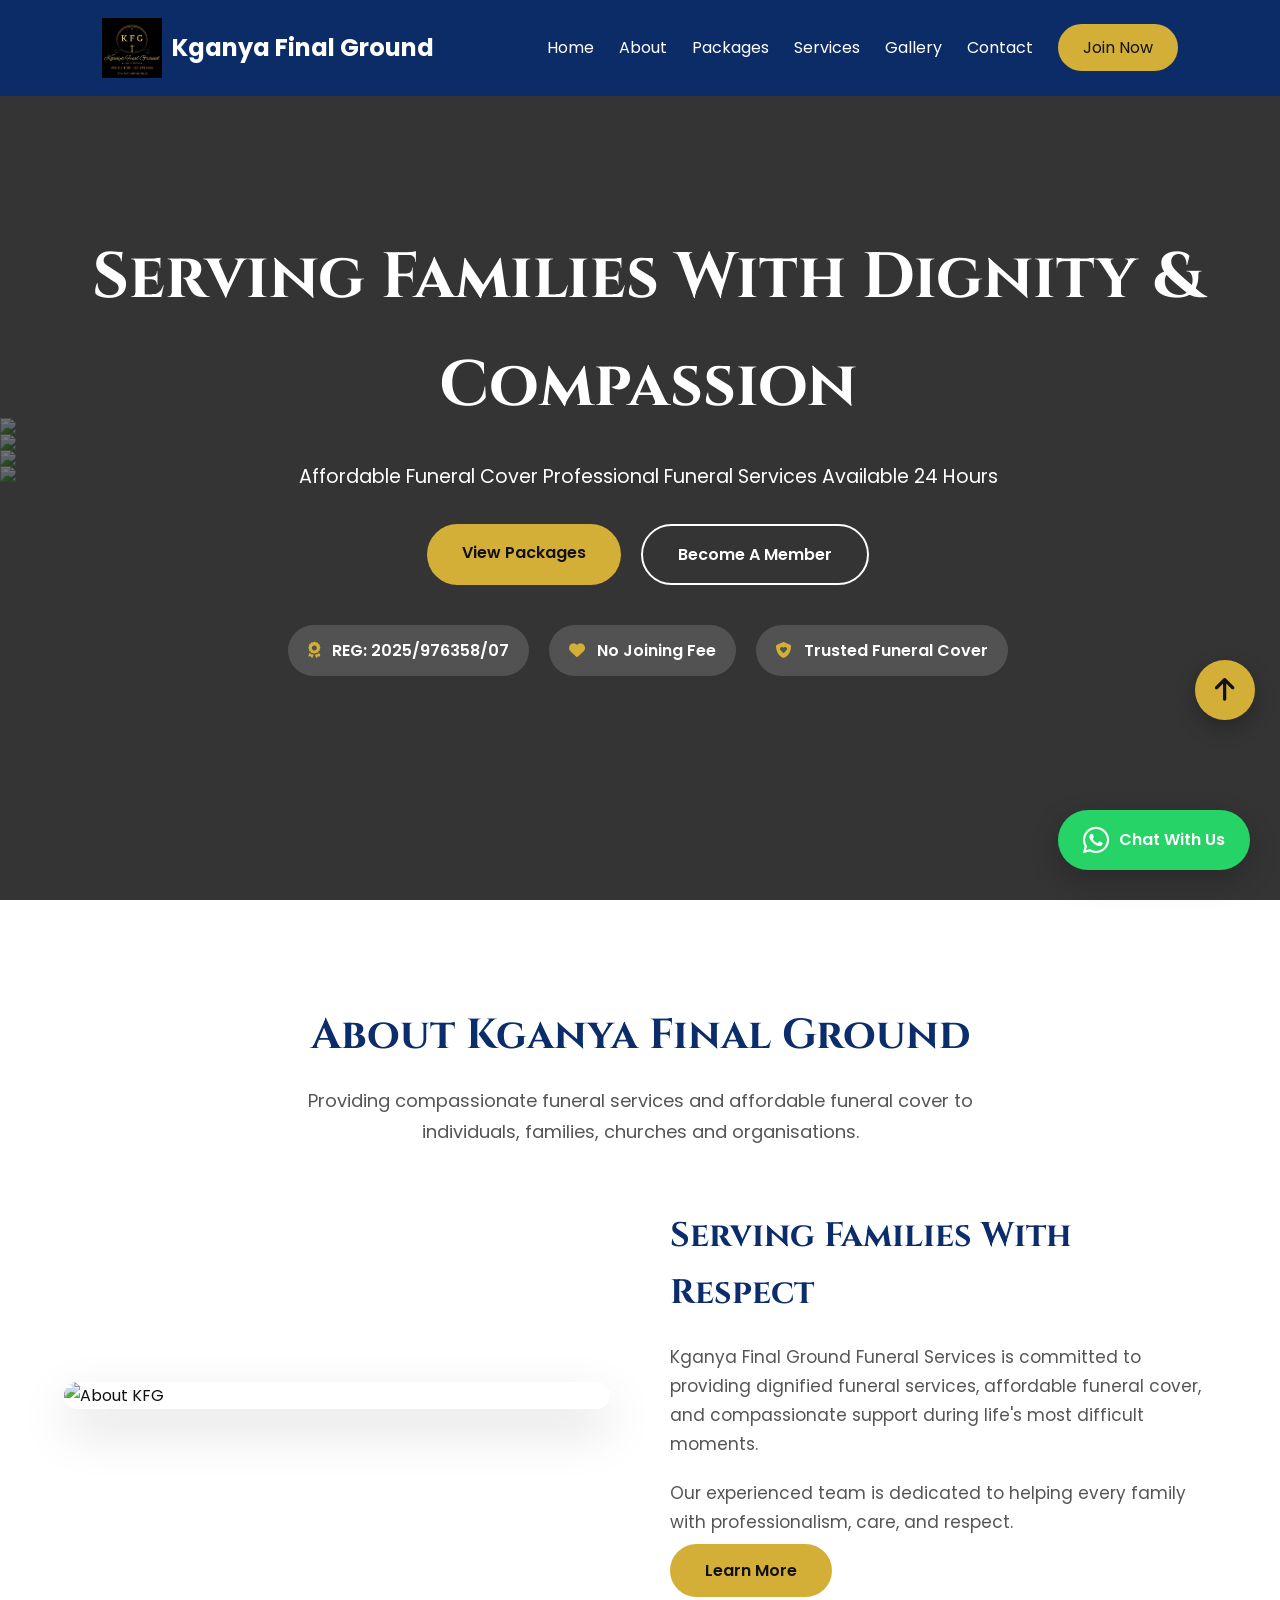
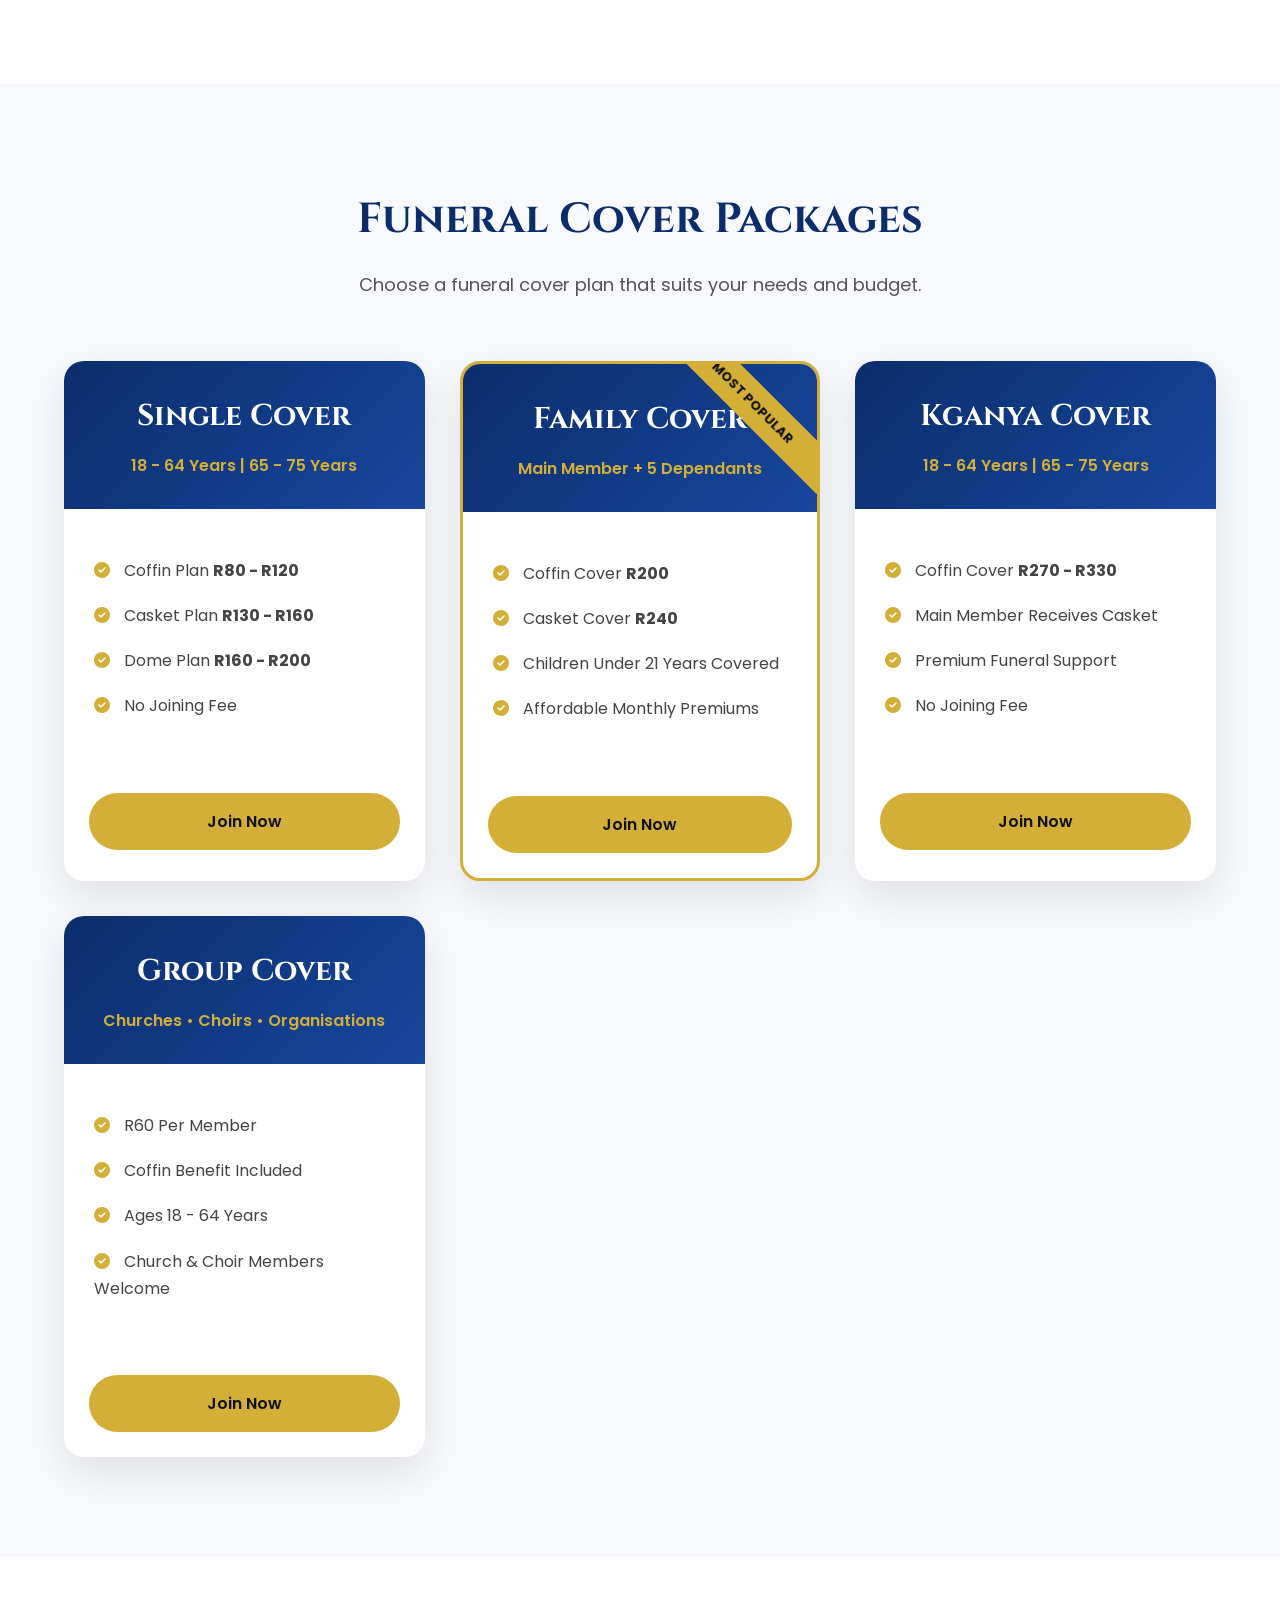
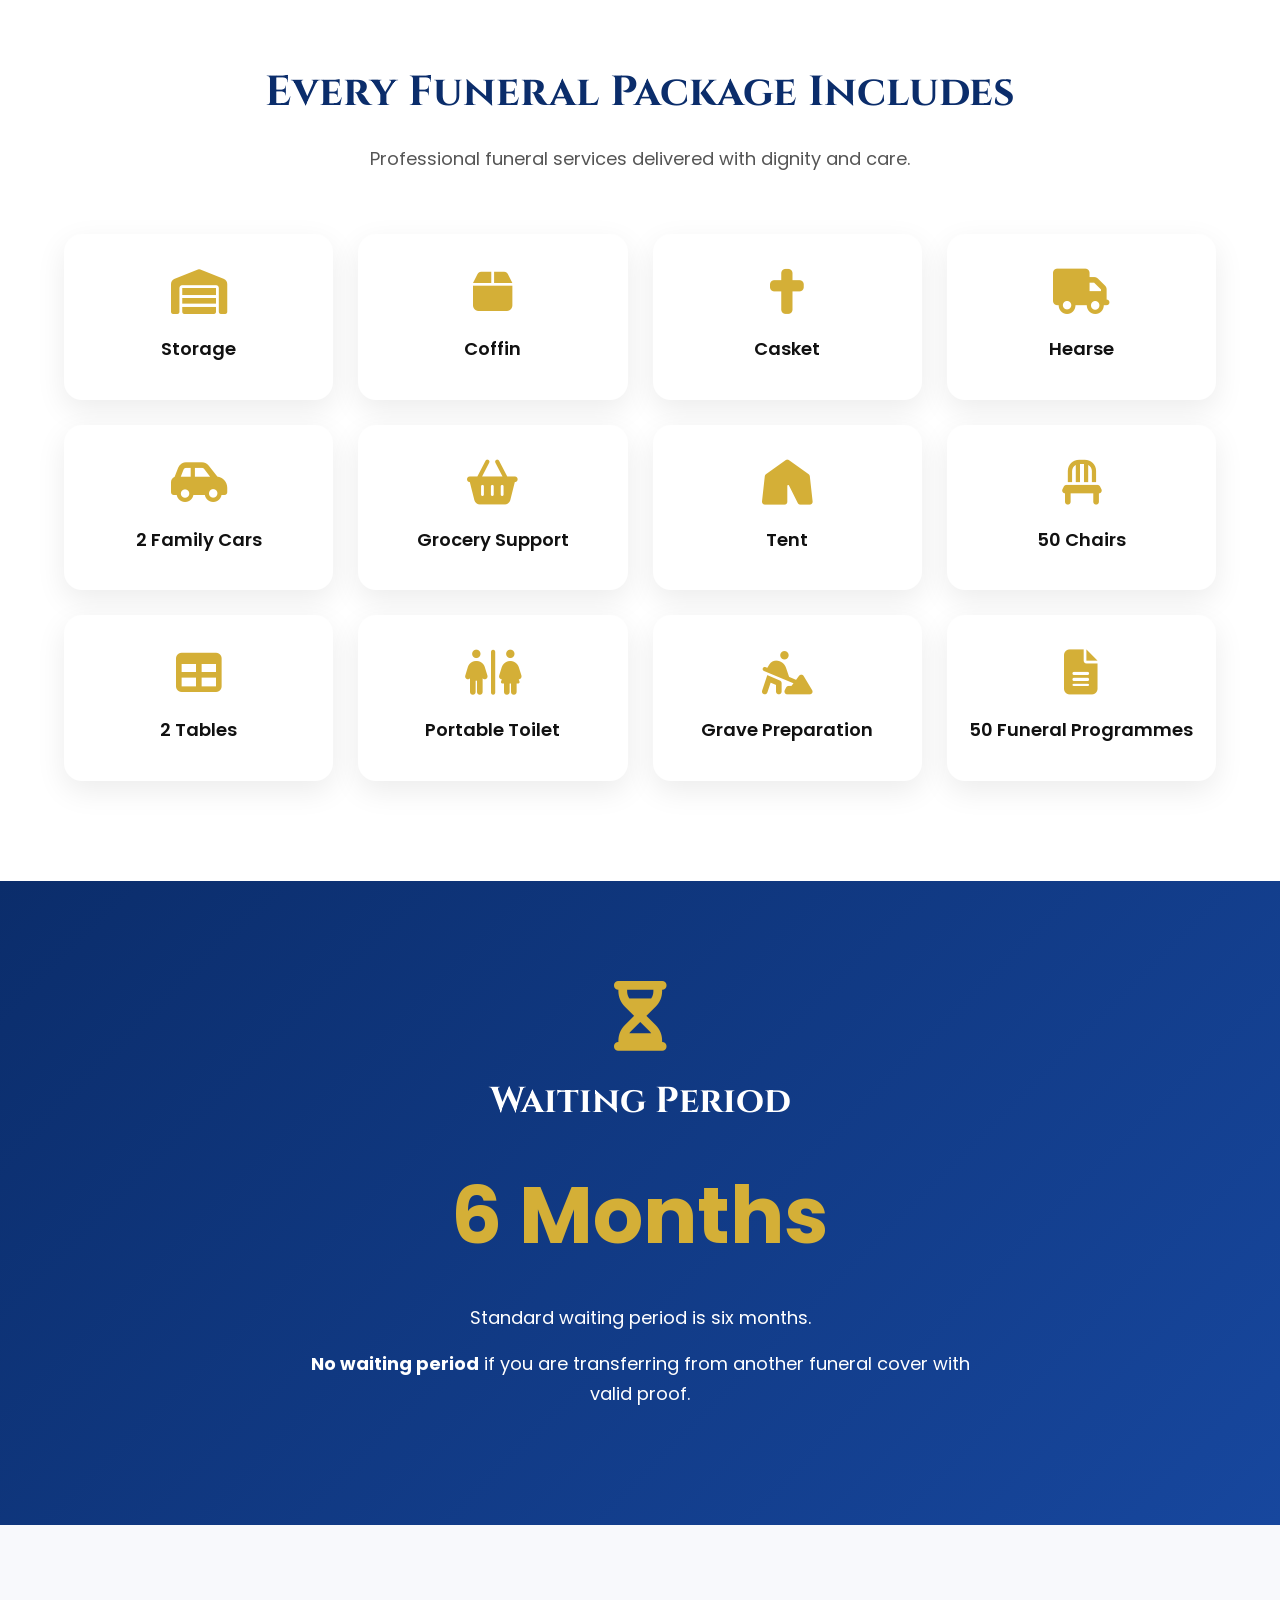
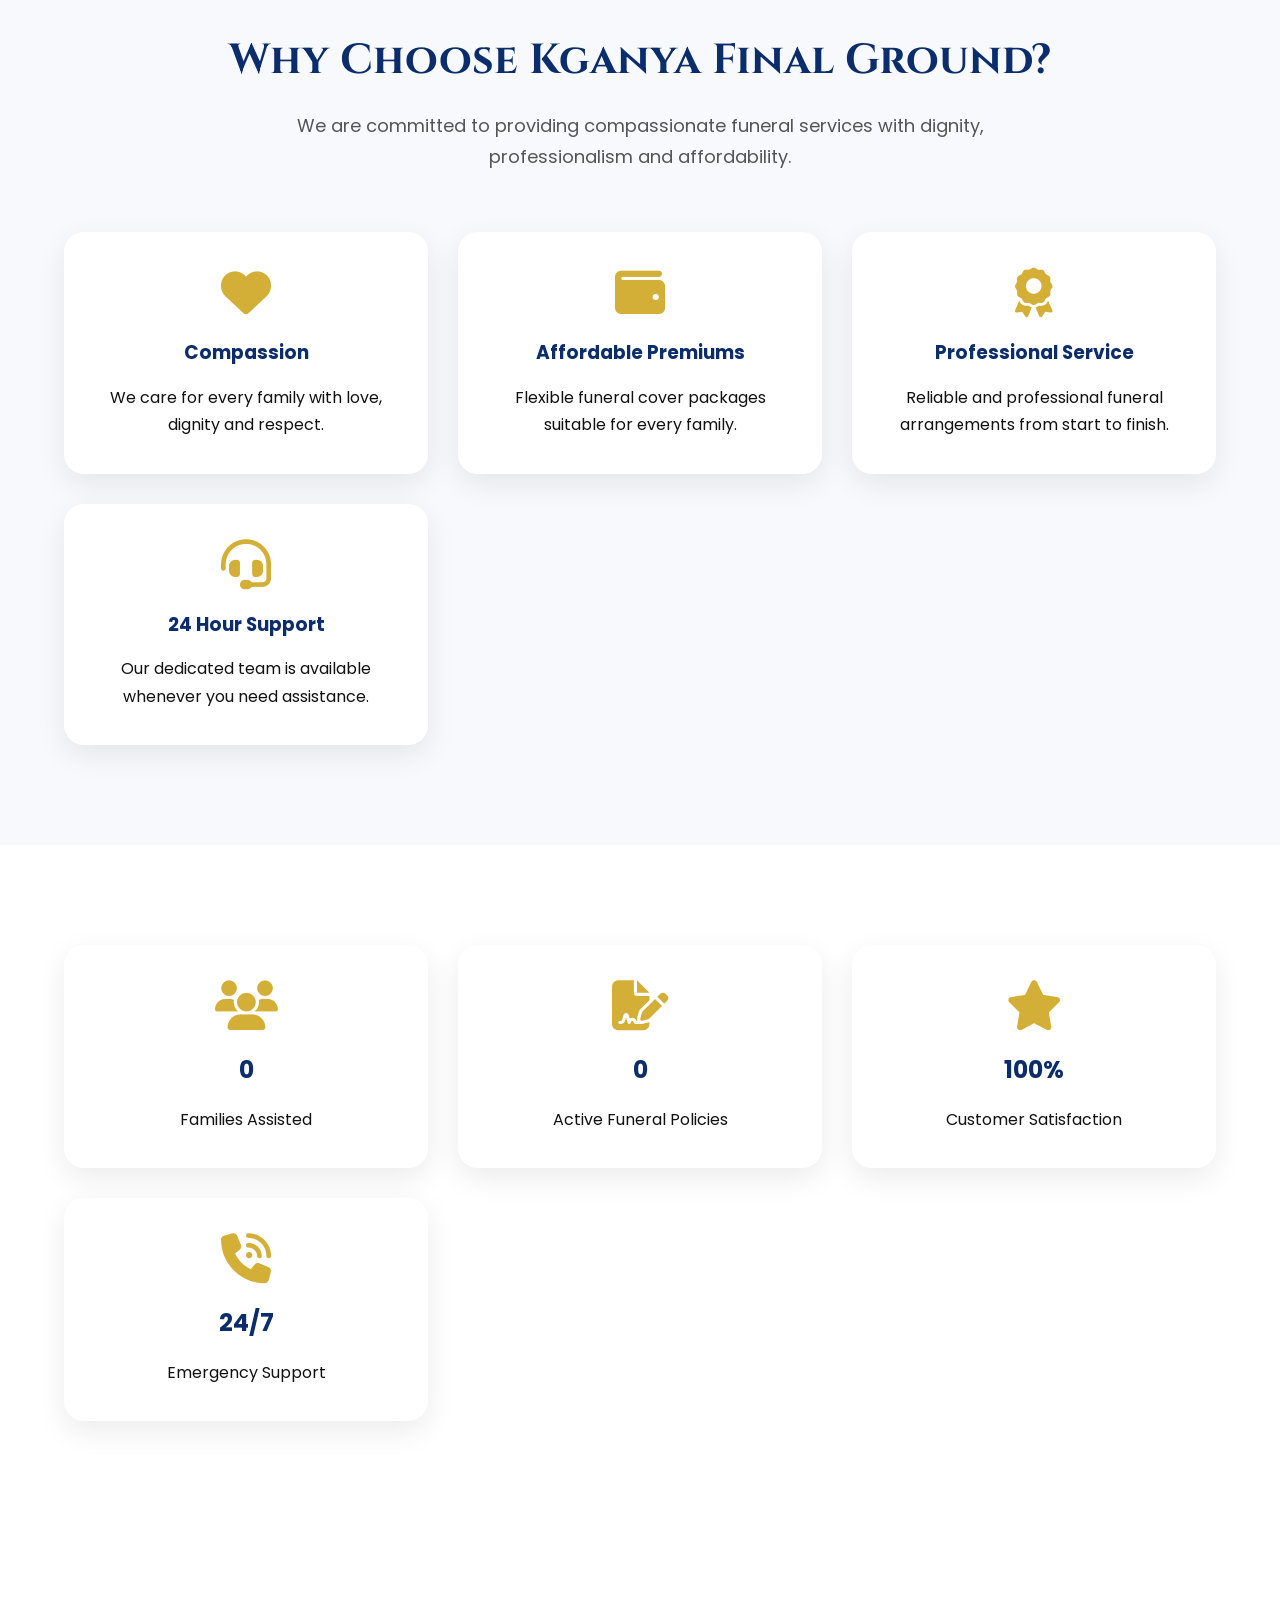
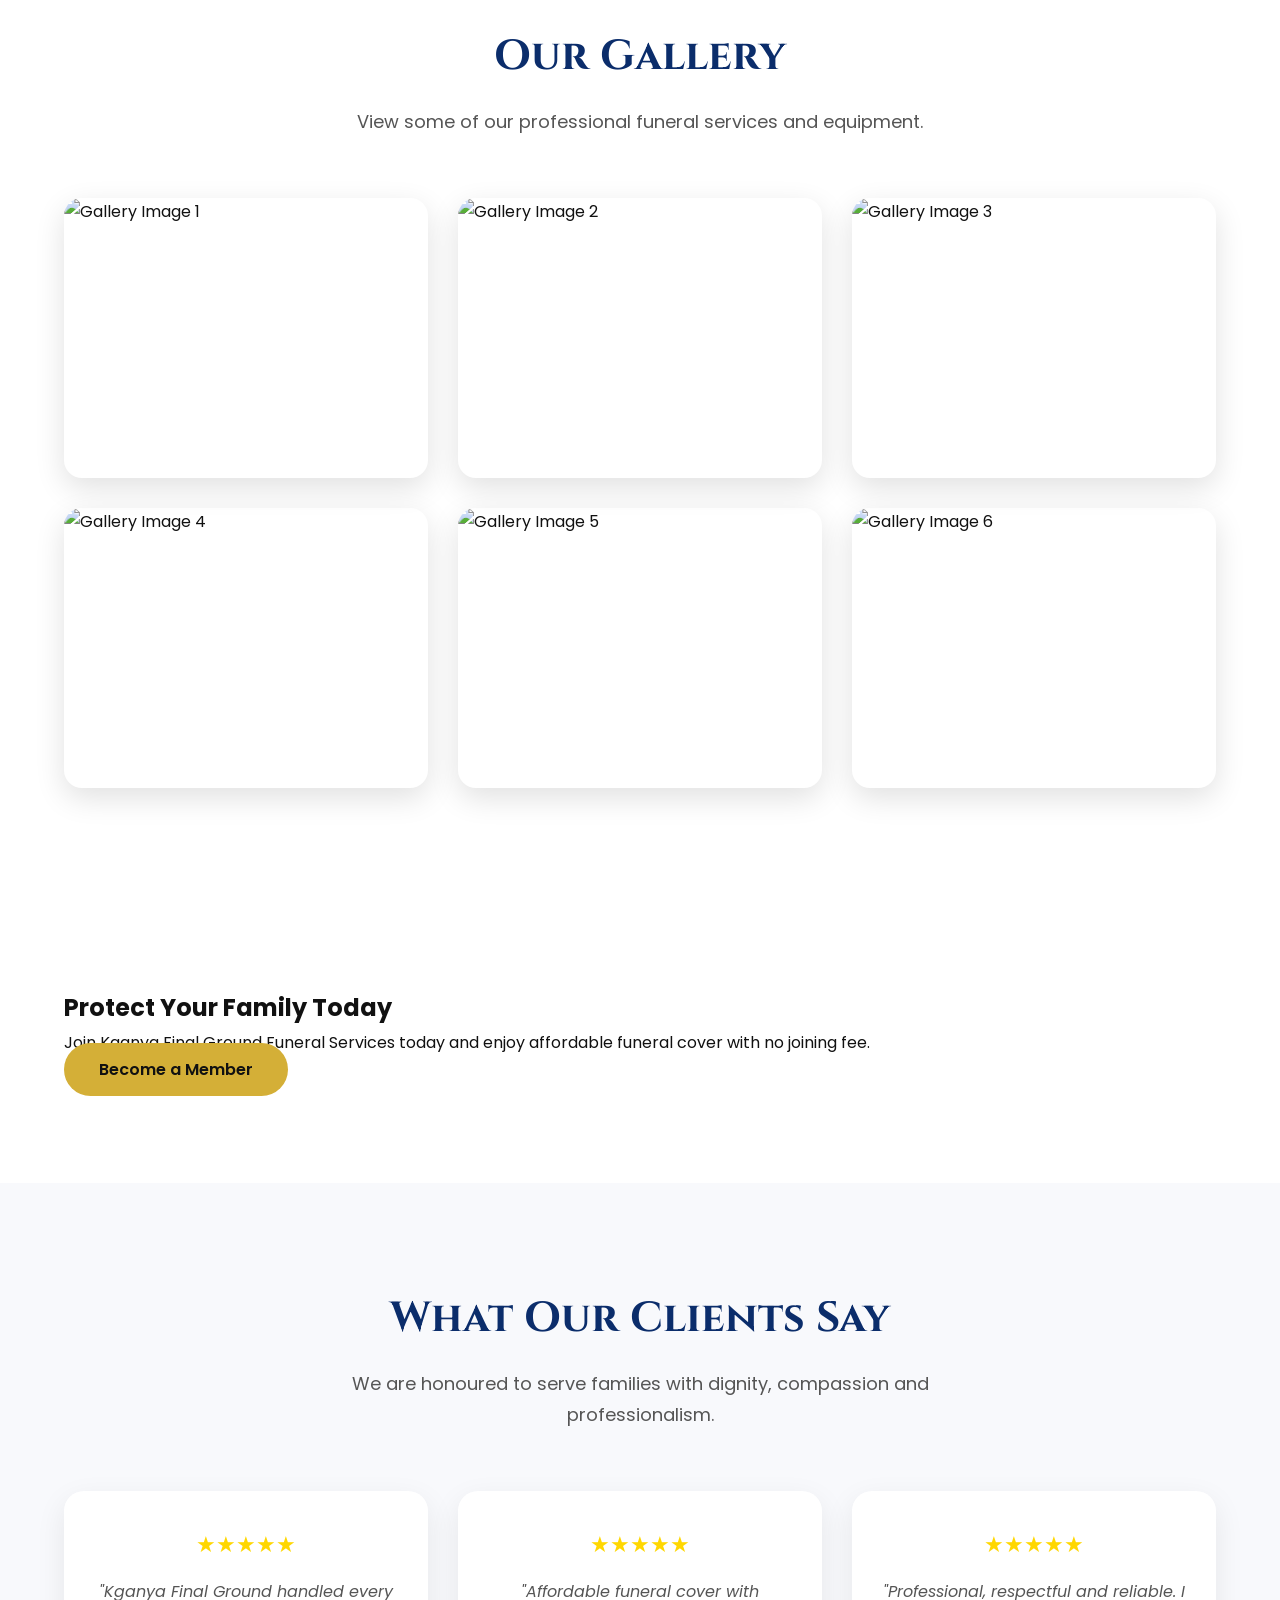
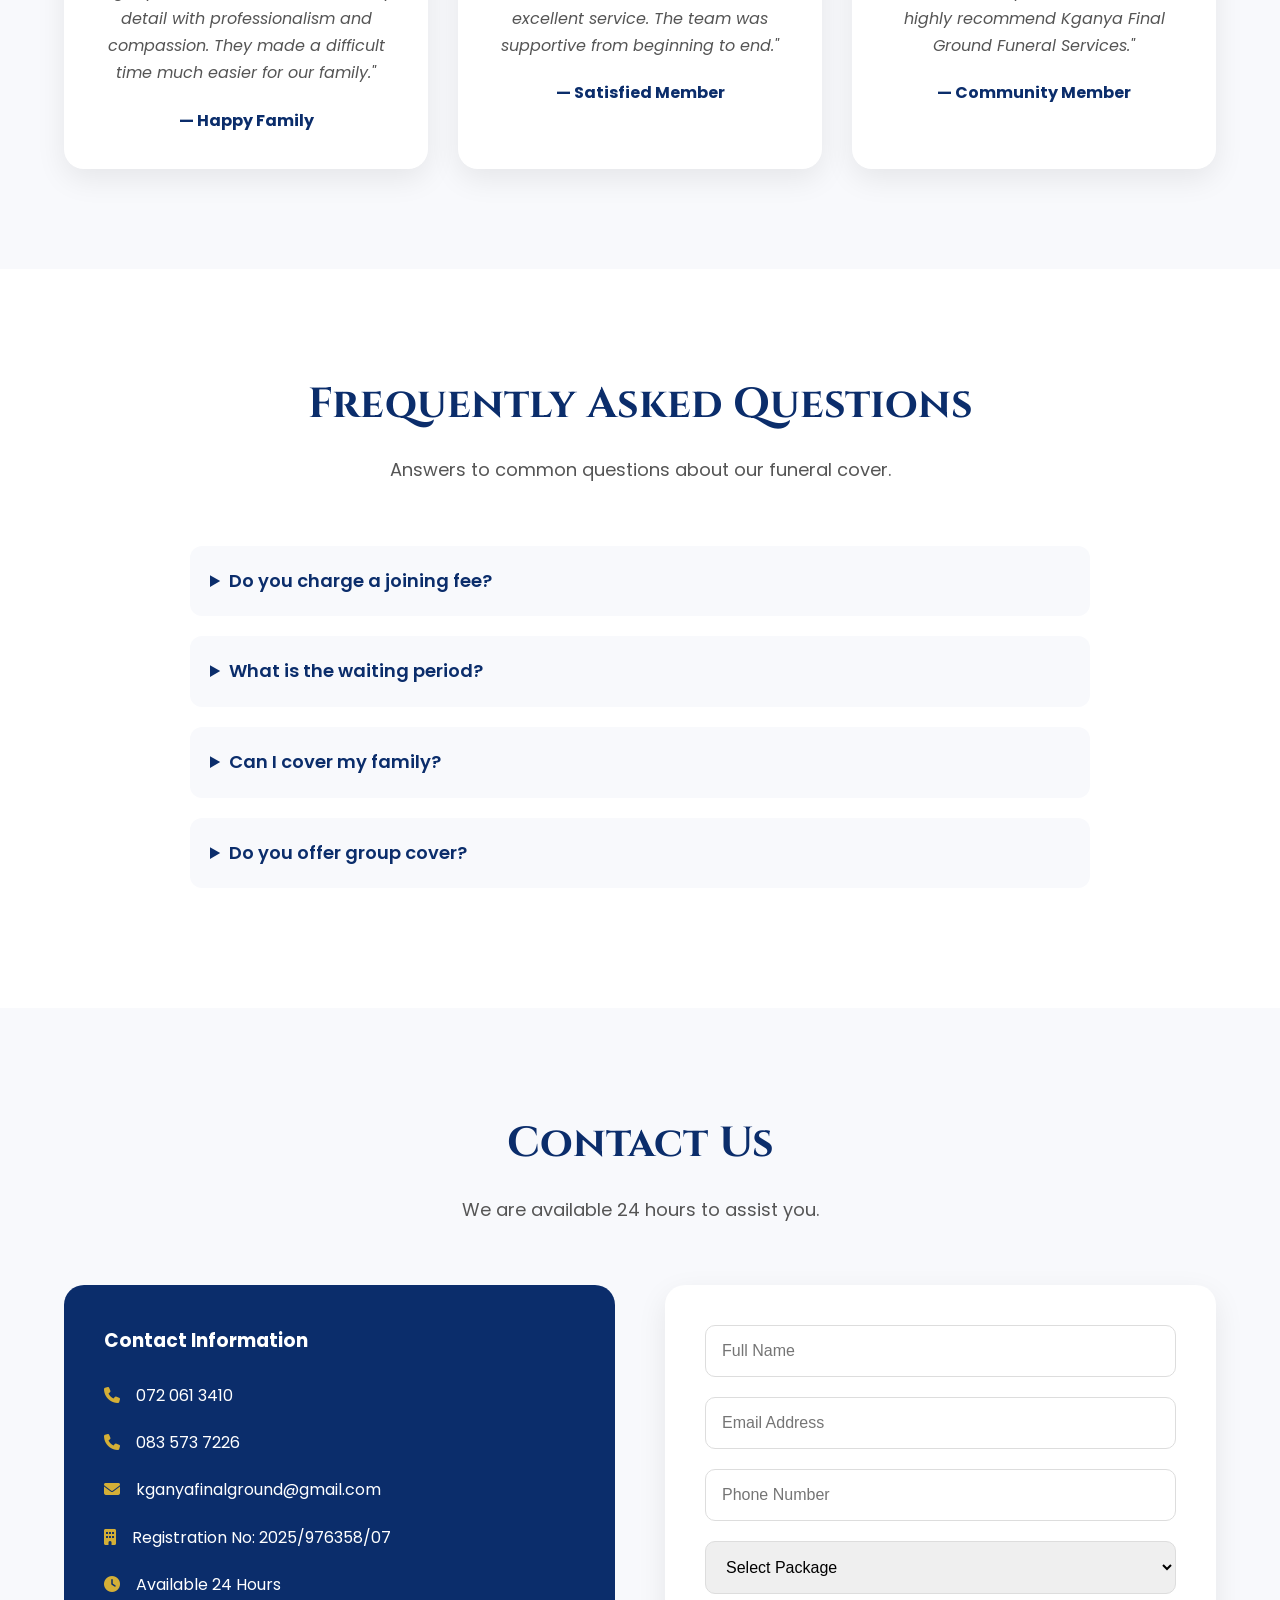
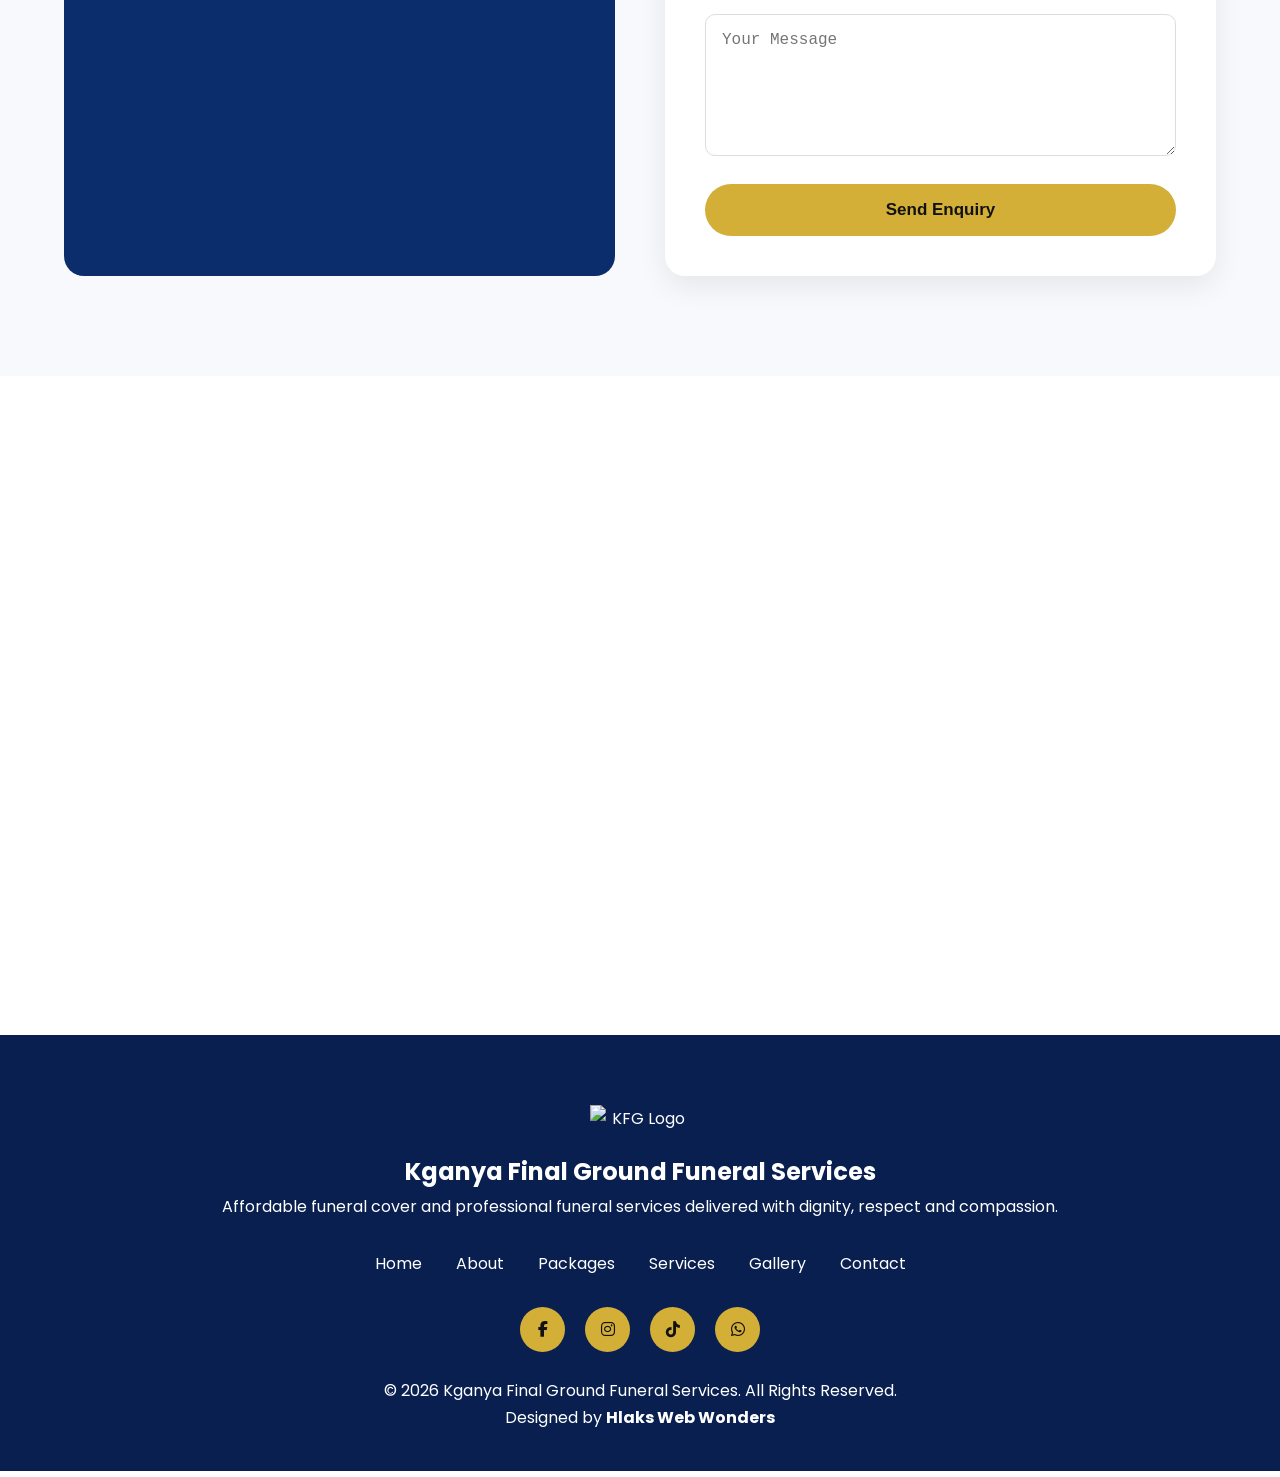
==== index.html @ 58e0c3ff "Update logo image source in index.html" ====
<!DOCTYPE html>
<html lang="en">

<head>

<meta charset="UTF-8">

<meta name="viewport"
content="width=device-width, initial-scale=1.0">

<title>
Kganya Final Ground Funeral Services
</title>

<meta name="description"
content="Affordable Funeral Cover and Professional Funeral Services in South Africa.">

<meta name="keywords"
content="Funeral Cover, Funeral Services, Kganya Final Ground">

<link rel="icon"
href="assets/favicon.png">

<link rel="preconnect"
href="https://fonts.googleapis.com">

<link rel="preconnect"
href="https://fonts.gstatic.com"
crossorigin>

<link href="https://fonts.googleapis.com/css2?family=Cinzel:wght@400;600;700&family=Poppins:wght@300;400;500;600;700&display=swap"
rel="stylesheet">

<link rel="stylesheet"
href="https://cdnjs.cloudflare.com/ajax/libs/font-awesome/6.7.2/css/all.min.css">

<link rel="stylesheet"
href="https://unpkg.com/aos@2.3.4/dist/aos.css">

<link rel="stylesheet"
href="css/style.css">

</head>

<body>
   

</div>
<header>

<nav class="navbar">

<a href="index.html" class="logo">

<img src="kfg images gpg/logo.jpg">

<span>

Kganya Final Ground

</span>

</a>

<ul class="nav-links">

<li><a href="#home">Home</a></li>

<li><a href="#about">About</a></li>

<li><a href="#packages">Packages</a></li>

<li><a href="#services">Services</a></li>

<li><a href="#gallery">Gallery</a></li>

<li><a href="#contact">Contact</a></li>

<li>

<a href="join.html"
class="join-btn">

Join Now

</a>

</li>

</ul>

<div class="menu-btn">

<i class="fas fa-bars"></i>

</div>

</nav>
<section
class="hero"
id="home">

<div class="slider">

<div class="slide active">

<img src="images/slider1.jpg">

</div>

<div class="slide">

<img src="images/slider2.jpg">

</div>

<div class="slide">

<img src="images/slider3.jpg">

</div>

<div class="slide">

<img src="images/slider4.jpg">

</div>

</div>

<div class="overlay"></div>

<div
class="hero-content"
data-aos="zoom-in">

<h1>

Serving Families

With

Dignity & Compassion

</h1>

<p>

Affordable Funeral Cover

Professional Funeral Services

Available 24 Hours

</p>

<div class="hero-buttons">

<a href="#packages"
class="btn-primary">

View Packages

</a>

<a href="join.html"
class="btn-secondary">

Become A Member

</a>

</div>

<div class="hero-badges">

<div>

<i class="fas fa-award"></i>

REG:
2025/976358/07

</div>

<div>

<i class="fas fa-heart"></i>

No Joining Fee

</div>

<div>

<i class="fas fa-shield-heart"></i>

Trusted Funeral Cover

</div>

</div>

</div>

</section>

</header>
<section
class="about"
id="about">

<div class="container">

<div
class="section-title"
data-aos="fade-up">

<h2>

About Kganya Final Ground

</h2>

<p>

Providing compassionate funeral services and affordable funeral cover to individuals, families, churches and organisations.

</p>

</div>

<div class="about-grid">

<div
class="about-image"
data-aos="fade-right">

<img
src="images/about.jpg"
alt="About KFG">

</div>

<div
class="about-text"
data-aos="fade-left">

<h3>

Serving Families With Respect

</h3>

<p>

Kganya Final Ground Funeral Services is committed to providing dignified funeral services, affordable funeral cover, and compassionate support during life's most difficult moments.

</p>

<p>

Our experienced team is dedicated to helping every family with professionalism, care, and respect.

</p>

<a
href="about.html"
class="btn-primary">

Learn More

</a>

</div>

</div>

</div>

</section>
<!--================ PACKAGES =================-->

<section class="packages" id="packages">

    <div class="container">

        <div class="section-title" data-aos="fade-up">

            <h2>Funeral Cover Packages</h2>

            <p>
                Choose a funeral cover plan that suits your needs and budget.
            </p>

        </div>

        <div class="packages-grid">

            <!-- Single Cover -->

            <div class="package-card" data-aos="zoom-in">

                <div class="package-top">

                    <h3>Single Cover</h3>

                    <span>18 - 64 Years | 65 - 75 Years</span>

                </div>

                <ul>

                    <li><i class="fas fa-check-circle"></i> Coffin Plan <strong>R80 - R120</strong></li>

                    <li><i class="fas fa-check-circle"></i> Casket Plan <strong>R130 - R160</strong></li>

                    <li><i class="fas fa-check-circle"></i> Dome Plan <strong>R160 - R200</strong></li>

                    <li><i class="fas fa-check-circle"></i> No Joining Fee</li>

                </ul>

                <a href="join.html" class="package-btn">

                    Join Now

                </a>

            </div>

            <!-- Family Cover -->

            <div class="package-card featured" data-aos="zoom-in" data-aos-delay="100">

                <div class="popular">

                    MOST POPULAR

                </div>

                <div class="package-top">

                    <h3>Family Cover</h3>

                    <span>Main Member + 5 Dependants</span>

                </div>

                <ul>

                    <li><i class="fas fa-check-circle"></i> Coffin Cover <strong>R200</strong></li>

                    <li><i class="fas fa-check-circle"></i> Casket Cover <strong>R240</strong></li>

                    <li><i class="fas fa-check-circle"></i> Children Under 21 Years Covered</li>

                    <li><i class="fas fa-check-circle"></i> Affordable Monthly Premiums</li>

                </ul>

                <a href="join.html" class="package-btn">

                    Join Now

                </a>

            </div>

            <!-- Kganya Cover -->

            <div class="package-card premium" data-aos="zoom-in" data-aos-delay="200">

                <div class="package-top">

                    <h3>Kganya Cover</h3>

                    <span>18 - 64 Years | 65 - 75 Years</span>

                </div>

                <ul>

                    <li><i class="fas fa-check-circle"></i> Coffin Cover <strong>R270 - R330</strong></li>

                    <li><i class="fas fa-check-circle"></i> Main Member Receives Casket</li>

                    <li><i class="fas fa-check-circle"></i> Premium Funeral Support</li>

                    <li><i class="fas fa-check-circle"></i> No Joining Fee</li>

                </ul>

                <a href="join.html" class="package-btn">

                    Join Now

                </a>

            </div>

            <!-- Group Cover -->

            <div class="package-card" data-aos="zoom-in" data-aos-delay="300">

                <div class="package-top">

                    <h3>Group Cover</h3>

                    <span>Churches • Choirs • Organisations</span>

                </div>

                <ul>

                    <li><i class="fas fa-check-circle"></i> R60 Per Member</li>

                    <li><i class="fas fa-check-circle"></i> Coffin Benefit Included</li>

                    <li><i class="fas fa-check-circle"></i> Ages 18 - 64 Years</li>

                    <li><i class="fas fa-check-circle"></i> Church & Choir Members Welcome</li>

                </ul>

                <a href="join.html" class="package-btn">

                    Join Now

                </a>

            </div>

        </div>

    </div>

</section>

<!--================ INCLUDED SERVICES =================-->

<section class="included-services">

    <div class="container">

        <div class="section-title" data-aos="fade-up">

            <h2>Every Funeral Package Includes</h2>

            <p>
                Professional funeral services delivered with dignity and care.
            </p>

        </div>

        <div class="services-grid">

            <div class="service-box"><i class="fas fa-warehouse"></i><span>Storage</span></div>

            <div class="service-box"><i class="fas fa-box"></i><span>Coffin</span></div>

            <div class="service-box"><i class="fas fa-cross"></i><span>Casket</span></div>

            <div class="service-box"><i class="fas fa-truck"></i><span>Hearse</span></div>

            <div class="service-box"><i class="fas fa-car-side"></i><span>2 Family Cars</span></div>

            <div class="service-box"><i class="fas fa-shopping-basket"></i><span>Grocery Support</span></div>

            <div class="service-box"><i class="fas fa-tent"></i><span>Tent</span></div>

            <div class="service-box"><i class="fas fa-chair"></i><span>50 Chairs</span></div>

            <div class="service-box"><i class="fas fa-table"></i><span>2 Tables</span></div>

            <div class="service-box"><i class="fas fa-restroom"></i><span>Portable Toilet</span></div>

            <div class="service-box"><i class="fas fa-person-digging"></i><span>Grave Preparation</span></div>

            <div class="service-box"><i class="fas fa-file-lines"></i><span>50 Funeral Programmes</span></div>

        </div>

    </div>

</section>

<!--================ WAITING PERIOD =================-->

<section class="waiting-period">

    <div class="container">

        <div class="waiting-card" data-aos="zoom-in">

            <i class="fas fa-hourglass-half"></i>

            <h2>Waiting Period</h2>

            <h1>6 Months</h1>

            <p>

                Standard waiting period is six months.

            </p>

            <p>

                <strong>No waiting period</strong> if you are transferring from another funeral cover with valid proof.

            </p>

        </div>

    </div>

</section>
<!--================ WHY CHOOSE KFG =================-->

<section class="why-kfg">

    <div class="container">

        <div class="section-title" data-aos="fade-up">

            <h2>Why Choose Kganya Final Ground?</h2>

            <p>
                We are committed to providing compassionate funeral services with dignity, professionalism and affordability.
            </p>

        </div>

        <div class="why-grid">

            <div class="why-card" data-aos="fade-up">
                <i class="fas fa-heart"></i>
                <h3>Compassion</h3>
                <p>We care for every family with love, dignity and respect.</p>
            </div>

            <div class="why-card" data-aos="fade-up" data-aos-delay="100">
                <i class="fas fa-wallet"></i>
                <h3>Affordable Premiums</h3>
                <p>Flexible funeral cover packages suitable for every family.</p>
            </div>

            <div class="why-card" data-aos="fade-up" data-aos-delay="200">
                <i class="fas fa-award"></i>
                <h3>Professional Service</h3>
                <p>Reliable and professional funeral arrangements from start to finish.</p>
            </div>

            <div class="why-card" data-aos="fade-up" data-aos-delay="300">
                <i class="fas fa-headset"></i>
                <h3>24 Hour Support</h3>
                <p>Our dedicated team is available whenever you need assistance.</p>
            </div>

        </div>

    </div>

</section>

<!--================ STATISTICS =================-->

<section class="statistics">

    <div class="container">

        <div class="stats-grid">

            <div class="stat-card" data-aos="zoom-in">

                <i class="fas fa-users"></i>

                <h2 class="counter" data-target="1000">0</h2>

                <p>Families Assisted</p>

            </div>

            <div class="stat-card" data-aos="zoom-in" data-aos-delay="100">

                <i class="fas fa-file-signature"></i>

                <h2 class="counter" data-target="2500">0</h2>

                <p>Active Funeral Policies</p>

            </div>

            <div class="stat-card" data-aos="zoom-in" data-aos-delay="200">

                <i class="fas fa-star"></i>

                <h2>100%</h2>

                <p>Customer Satisfaction</p>

            </div>

            <div class="stat-card" data-aos="zoom-in" data-aos-delay="300">

                <i class="fas fa-phone-volume"></i>

                <h2>24/7</h2>

                <p>Emergency Support</p>

            </div>

        </div>

    </div>

</section>

<!--================ GALLERY =================-->

<section class="gallery" id="gallery">

    <div class="container">

        <div class="section-title" data-aos="fade-up">

            <h2>Our Gallery</h2>

            <p>
                View some of our professional funeral services and equipment.
            </p>

        </div>

        <div class="gallery-grid">

            <div class="gallery-item">
                <img src="images/gallery1.jpg" alt="Gallery Image 1">
            </div>

            <div class="gallery-item">
                <img src="images/gallery2.jpg" alt="Gallery Image 2">
            </div>

            <div class="gallery-item">
                <img src="images/gallery3.jpg" alt="Gallery Image 3">
            </div>

            <div class="gallery-item">
                <img src="images/gallery4.jpg" alt="Gallery Image 4">
            </div>

            <div class="gallery-item">
                <img src="images/gallery5.jpg" alt="Gallery Image 5">
            </div>

            <div class="gallery-item">
                <img src="images/gallery6.jpg" alt="Gallery Image 6">
            </div>

        </div>

    </div>

</section>

<!--================ CALL TO ACTION =================-->

<section class="cta">

    <div class="container" data-aos="zoom-in">

        <h2>Protect Your Family Today</h2>

        <p>
            Join Kganya Final Ground Funeral Services today and enjoy affordable funeral cover with no joining fee.
        </p>

        <a href="join.html" class="btn-primary">
            Become a Member
        </a>

    </div>

</section>
<!--================ TESTIMONIALS =================-->

<section class="testimonials">

    <div class="container">

        <div class="section-title" data-aos="fade-up">

            <h2>What Our Clients Say</h2>

            <p>
                We are honoured to serve families with dignity, compassion and professionalism.
            </p>

        </div>

        <div class="testimonials-grid">

            <div class="testimonial-card" data-aos="fade-up">

                <div class="stars">★★★★★</div>

                <p>
                    "Kganya Final Ground handled every detail with professionalism and compassion. They made a difficult time much easier for our family."
                </p>

                <h4>— Happy Family</h4>

            </div>

            <div class="testimonial-card" data-aos="fade-up" data-aos-delay="150">

                <div class="stars">★★★★★</div>

                <p>
                    "Affordable funeral cover with excellent service. The team was supportive from beginning to end."
                </p>

                <h4>— Satisfied Member</h4>

            </div>

            <div class="testimonial-card" data-aos="fade-up" data-aos-delay="300">

                <div class="stars">★★★★★</div>

                <p>
                    "Professional, respectful and reliable. I highly recommend Kganya Final Ground Funeral Services."
                </p>

                <h4>— Community Member</h4>

            </div>

        </div>

    </div>

</section>

<!--================ FAQ =================-->

<section class="faq">

    <div class="container">

        <div class="section-title" data-aos="fade-up">

            <h2>Frequently Asked Questions</h2>

            <p>Answers to common questions about our funeral cover.</p>

        </div>

        <div class="faq-container">

            <details>
                <summary>Do you charge a joining fee?</summary>
                <p>No. There is absolutely no joining fee.</p>
            </details>

            <details>
                <summary>What is the waiting period?</summary>
                <p>The standard waiting period is six months. Members transferring from another funeral cover with valid proof may qualify for no waiting period.</p>
            </details>

            <details>
                <summary>Can I cover my family?</summary>
                <p>Yes. We offer affordable family funeral cover packages.</p>
            </details>

            <details>
                <summary>Do you offer group cover?</summary>
                <p>Yes. Churches, stokvels, choirs and organisations can join our group funeral cover.</p>
            </details>

        </div>

    </div>

</section>

<!--================ CONTACT =================-->

<section class="contact" id="contact">

    <div class="container">

        <div class="section-title" data-aos="fade-up">

            <h2>Contact Us</h2>

            <p>We are available 24 hours to assist you.</p>

        </div>

        <div class="contact-wrapper">

            <div class="contact-info">

                <h3>Contact Information</h3>

                <p><i class="fas fa-phone"></i> 072 061 3410</p>

                <p><i class="fas fa-phone"></i> 083 573 7226</p>

                <p><i class="fas fa-envelope"></i> kganyafinalground@gmail.com</p>

                <p><i class="fas fa-building"></i> Registration No: 2025/976358/07</p>

                <p><i class="fas fa-clock"></i> Available 24 Hours</p>

            </div>

            <div class="contact-form">

                <form>

                    <input type="text" placeholder="Full Name" required>

                    <input type="email" placeholder="Email Address">

                    <input type="tel" placeholder="Phone Number" required>

                    <select required>

                        <option value="">Select Package</option>

                        <option>Single Cover</option>

                        <option>Family Cover</option>

                        <option>Kganya Cover</option>

                        <option>Group Cover</option>

                    </select>

                    <textarea rows="6" placeholder="Your Message"></textarea>

                    <button type="submit">Send Enquiry</button>

                </form>

            </div>

        </div>

    </div>

</section>

<!--================ GOOGLE MAP =================-->

<section class="map">

    <iframe
        src="https://www.google.com/maps?q=South%20Africa&output=embed"
        loading="lazy"
        allowfullscreen>
    </iframe>

</section>

<!--================ FOOTER =================-->

<footer>

    <div class="container footer-content">

        <img src="assets/logo.png" alt="KFG Logo" class="footer-logo">

        <h2>Kganya Final Ground Funeral Services</h2>

        <p>
            Affordable funeral cover and professional funeral services delivered with dignity, respect and compassion.
        </p>

        <div class="footer-links">

            <a href="#home">Home</a>

            <a href="#about">About</a>

            <a href="#packages">Packages</a>

            <a href="#services">Services</a>

            <a href="#gallery">Gallery</a>

            <a href="#contact">Contact</a>

        </div>

        <div class="social-icons">

            <a href="#"><i class="fab fa-facebook-f"></i></a>

            <a href="#"><i class="fab fa-instagram"></i></a>

            <a href="#"><i class="fab fa-tiktok"></i></a>

            <a href="https://wa.me/27720613410"><i class="fab fa-whatsapp"></i></a>

        </div>

        <p class="copyright">
            © 2026 Kganya Final Ground Funeral Services. All Rights Reserved.
        </p>

        <p class="designer">
            Designed by <strong>Hlaks Web Wonders</strong>
        </p>

    </div>

</footer>

<!--================ FLOATING BUTTONS =================-->

<a href="https://wa.me/27720613410"

class="whatsapp-chat"

target="_blank">

<i class="fab fa-whatsapp"></i>

<span>

Chat With Us

</span>

</a>

<button id="topBtn">
    <i class="fas fa-arrow-up"></i>
</button>

<!--================ SCRIPTS =================-->

<script src="https://unpkg.com/aos@2.3.4/dist/aos.js"></script>

<script>
AOS.init({
    duration: 1000,
    once: true
});
</script>

<script src="js/script.js"></script>

</body>
   <!-- Scroll Progress -->

<div id="progress-bar"></div>
</html>
---- css/style.css ----
/*==============================
  KFG WEBSITE
  Designed by Hlaks Web Wonders
===============================*/

*{
margin:0;
padding:0;
box-sizing:border-box;
scroll-behavior:smooth;
}

:root{

--primary:#0B2D6B;
--secondary:#D4AF37;
--white:#ffffff;
--dark:#111111;
--gray:#f5f5f5;
--text:#555555;

--shadow:0 15px 40px rgba(0,0,0,.15);

}

body{

font-family:"Poppins",sans-serif;

background:#fff;

color:var(--dark);

overflow-x:hidden;

line-height:1.7;

}

img{

width:100%;

display:block;

}

a{

text-decoration:none;

}

ul{

list-style:none;

}

.container{

width:90%;

max-width:1300px;

margin:auto;

}

section{

padding:100px 0;

}

.section-title{

text-align:center;

margin-bottom:60px;

}

.section-title h2{

font-size:42px;

font-family:"Cinzel",serif;

color:var(--primary);

margin-bottom:15px;

}

.section-title p{

font-size:18px;

color:var(--text);

max-width:700px;

margin:auto;

}
/*========================================
ABOUT SECTION
========================================*/

.about{
    background:#fff;
}

.about-grid{
    display:grid;
    grid-template-columns:repeat(auto-fit,minmax(350px,1fr));
    gap:60px;
    align-items:center;
}

.about-image img{
    border-radius:20px;
    box-shadow:0 20px 50px rgba(0,0,0,.15);
}

.about-text h3{
    font-size:34px;
    color:var(--primary);
    margin-bottom:20px;
    font-family:"Cinzel",serif;
}

.about-text p{
    color:#555;
    margin-bottom:20px;
    font-size:17px;
}

/*========================================
PACKAGES
========================================*/

.packages{
    background:#f8f9fc;
}

.packages-grid{
    display:grid;
    grid-template-columns:repeat(auto-fit,minmax(280px,1fr));
    gap:35px;
}

.package-card{
    background:#fff;
    border-radius:20px;
    overflow:hidden;
    box-shadow:0 15px 40px rgba(0,0,0,.10);
    transition:.4s;
    position:relative;
}

.package-card:hover{
    transform:translateY(-12px);
    box-shadow:0 25px 50px rgba(0,0,0,.18);
}

.package-top{
    background:linear-gradient(135deg,#0B2D6B,#17479E);
    color:#fff;
    padding:30px;
    text-align:center;
}

.package-top h3{
    font-size:30px;
    margin-bottom:10px;
    font-family:"Cinzel",serif;
}

.package-top span{
    color:#D4AF37;
    font-weight:600;
}

.package-card ul{
    padding:30px;
}

.package-card ul li{
    margin:18px 0;
    color:#444;
    font-size:16px;
}

.package-card ul li i{
    color:#D4AF37;
    margin-right:10px;
}

.package-btn{
    display:block;
    margin:25px;
    text-align:center;
    background:#D4AF37;
    color:#111;
    padding:15px;
    border-radius:50px;
    font-weight:600;
    transition:.3s;
}

.package-btn:hover{
    background:#0B2D6B;
    color:#fff;
}

.popular{
    position:absolute;
    top:20px;
    right:-45px;
    background:#D4AF37;
    color:#111;
    padding:8px 55px;
    font-size:13px;
    font-weight:bold;
    transform:rotate(45deg);
}

.featured{
    border:3px solid #D4AF37;
}

/*========================================
INCLUDED SERVICES
========================================*/

.included-services{
    background:#fff;
}

.services-grid{
    display:grid;
    grid-template-columns:repeat(auto-fit,minmax(220px,1fr));
    gap:25px;
}

.service-box{
    background:#fff;
    border-radius:18px;
    padding:35px 20px;
    text-align:center;
    box-shadow:0 10px 30px rgba(0,0,0,.08);
    transition:.4s;
}

.service-box:hover{
    transform:translateY(-10px);
    background:#0B2D6B;
    color:#fff;
}

.service-box i{
    font-size:45px;
    color:#D4AF37;
    margin-bottom:20px;
}

.service-box span{
    display:block;
    font-weight:600;
    font-size:18px;
}

/*========================================
WAITING PERIOD
========================================*/

.waiting-period{
    background:linear-gradient(135deg,#0B2D6B,#17479E);
    color:#fff;
    text-align:center;
}

.waiting-card{
    max-width:700px;
    margin:auto;
}

.waiting-card i{
    font-size:70px;
    color:#D4AF37;
    margin-bottom:20px;
}

.waiting-card h2{
    font-size:36px;
    margin-bottom:15px;
    font-family:"Cinzel",serif;
}

.waiting-card h1{
    font-size:80px;
    color:#D4AF37;
    margin-bottom:20px;
}

.waiting-card p{
    font-size:18px;
    margin-bottom:15px;
}
/*========================================
WHY CHOOSE KFG
========================================*/

.why-kfg{
    background:#f8f9fc;
}

.why-grid,
.stats-grid,
.gallery-grid,
.testimonials-grid{
    display:grid;
    grid-template-columns:repeat(auto-fit,minmax(280px,1fr));
    gap:30px;
}

.why-card,
.stat-card,
.testimonial-card{
    background:#fff;
    padding:35px 25px;
    border-radius:20px;
    text-align:center;
    box-shadow:0 10px 30px rgba(0,0,0,.08);
    transition:.4s;
}

.why-card:hover,
.stat-card:hover,
.testimonial-card:hover{
    transform:translateY(-10px);
    box-shadow:0 20px 40px rgba(0,0,0,.15);
}

.why-card i,
.stat-card i{
    font-size:50px;
    color:#D4AF37;
    margin-bottom:20px;
}

.why-card h3,
.stat-card h2{
    color:#0B2D6B;
    margin-bottom:15px;
}

/*========================================
GALLERY
========================================*/

.gallery{
    background:#fff;
}

.gallery-item{
    overflow:hidden;
    border-radius:18px;
    box-shadow:0 10px 30px rgba(0,0,0,.12);
}

.gallery-item img{
    height:280px;
    width:100%;
    object-fit:cover;
    transition:.5s;
}

.gallery-item:hover img{
    transform:scale(1.1);
}

/*========================================
TESTIMONIALS
========================================*/

.testimonials{
    background:#f8f9fc;
}

.stars{
    color:#FFD700;
    font-size:22px;
    margin-bottom:15px;
}

.testimonial-card p{
    font-style:italic;
    color:#555;
    margin-bottom:20px;
}

.testimonial-card h4{
    color:#0B2D6B;
}

/*========================================
FAQ
========================================*/

.faq{
    background:#fff;
}

.faq-container{
    max-width:900px;
    margin:auto;
}

.faq details{
    background:#f8f9fc;
    margin-bottom:20px;
    border-radius:12px;
    padding:20px;
    cursor:pointer;
}

.faq summary{
    font-size:18px;
    font-weight:600;
    color:#0B2D6B;
}

.faq p{
    margin-top:15px;
    color:#555;
}

/*========================================
CONTACT
========================================*/

.contact{
    background:#f8f9fc;
}

.contact-wrapper{
    display:grid;
    grid-template-columns:repeat(auto-fit,minmax(350px,1fr));
    gap:50px;
}

.contact-info{
    background:#0B2D6B;
    color:#fff;
    padding:40px;
    border-radius:20px;
}

.contact-info h3{
    margin-bottom:25px;
}

.contact-info p{
    margin-bottom:20px;
}

.contact-info i{
    color:#D4AF37;
    margin-right:12px;
}

.contact-form{
    background:#fff;
    padding:40px;
    border-radius:20px;
    box-shadow:0 10px 30px rgba(0,0,0,.08);
}

.contact-form input,
.contact-form textarea,
.contact-form select{
    width:100%;
    padding:16px;
    margin-bottom:20px;
    border:1px solid #ddd;
    border-radius:10px;
    font-size:16px;
}

.contact-form button{
    width:100%;
    padding:16px;
    border:none;
    background:#D4AF37;
    color:#111;
    border-radius:50px;
    font-size:17px;
    font-weight:600;
    cursor:pointer;
    transition:.3s;
}

.contact-form button:hover{
    background:#0B2D6B;
    color:#fff;
}

/*========================================
MAP
========================================*/

.map iframe{
    width:100%;
    height:450px;
    border:0;
}

/*========================================
FOOTER
========================================*/

footer{
    background:#081f4f;
    color:#fff;
    text-align:center;
    padding:70px 20px 40px;
}

.footer-logo{
    width:100px;
    margin:auto;
    margin-bottom:20px;
}

.footer-links{
    margin:30px 0;
}

.footer-links a{
    color:#fff;
    margin:0 15px;
    transition:.3s;
}

.footer-links a:hover{
    color:#D4AF37;
}

.social-icons{
    margin:25px 0;
}

.social-icons a{
    display:inline-flex;
    justify-content:center;
    align-items:center;
    width:45px;
    height:45px;
    margin:0 8px;
    border-radius:50%;
    background:#D4AF37;
    color:#111;
    transition:.3s;
}

.social-icons a:hover{
    transform:translateY(-5px);
}

/*========================================
FLOATING BUTTONS
========================================*/

.whatsapp-float,
.call-float,
#topBtn{
    position:fixed;
    right:25px;
    width:60px;
    height:60px;
    border-radius:50%;
    display:flex;
    justify-content:center;
    align-items:center;
    text-decoration:none;
    font-size:26px;
    z-index:999;
    box-shadow:0 8px 20px rgba(0,0,0,.25);
}

.whatsapp-float{
    bottom:30px;
    background:#25D366;
    color:#fff;
}

.call-float{
    bottom:105px;
    background:#0B2D6B;
    color:#fff;
}

#topBtn{
    bottom:180px;
    background:#D4AF37;
    color:#111;
    border:none;
    cursor:pointer;
}

/*========================================
RESPONSIVE
========================================*/

@media(max-width:991px){

.hero-content h1{
    font-size:48px;
}

.nav-links{
    display:none;
}

.menu-btn{
    display:block;
}

.section-title h2{
    font-size:32px;
}

.about-grid,
.contact-wrapper{
    grid-template-columns:1fr;
}

.hero-buttons{
    flex-direction:column;
    align-items:center;
}

.hero-badges{
    flex-direction:column;
    gap:12px;
}
}

@media(max-width:600px){

.hero-content h1{
    font-size:36px;
}

.hero-content p{
    font-size:17px;
}

.section-title h2{
    font-size:28px;
}

.package-top h3{
    font-size:24px;
}

.waiting-card h1{
    font-size:60px;
}
}
/* Progress Bar */

#progress-bar{

position:fixed;

top:0;

left:0;

height:5px;

width:0;

background:linear-gradient(90deg,#D4AF37,#FFD700);

z-index:99999;

transition:.2s;

}
.hero-content h1{

animation:slideUp 1.5s ease;

}

.hero-content p{

animation:fadeUp 2s ease;

}

.hero-buttons{

animation:fadeUp 2.5s ease;

}

@keyframes slideUp{

from{

opacity:0;

transform:translateY(70px);

}

to{

opacity:1;

transform:none;

}

}

@keyframes fadeUp{

from{

opacity:0;

transform:translateY(30px);

}

to{

opacity:1;

transform:none;

}

}
.whatsapp-chat{

position:fixed;

right:30px;

bottom:30px;

background:#25D366;

color:white;

padding:15px 25px;

border-radius:50px;

display:flex;

align-items:center;

gap:10px;

font-weight:600;

box-shadow:0 10px 30px rgba(0,0,0,.2);

z-index:999;

transition:.4s;

}

.whatsapp-chat:hover{

transform:scale(1.08);

}

.whatsapp-chat i{

font-size:30px;

}
/* NAVBAR */

.navbar{
    position:fixed;
    top:0;
    left:0;
    width:100%;
    padding:18px 8%;
    display:flex;
    justify-content:space-between;
    align-items:center;
    background:rgba(11,45,107,.95);
    z-index:9999;
}

.logo{
    display:flex;
    align-items:center;
    gap:10px;
    color:#fff;
    font-size:24px;
    font-weight:bold;
}

.logo img{
    width:60px;
}

.nav-links{
    display:flex;
    align-items:center;
    gap:25px;
    list-style:none;
}

.nav-links a{
    color:#fff;
    text-decoration:none;
    transition:.3s;
}

.nav-links a:hover{
    color:#D4AF37;
}

.join-btn{
    background:#D4AF37;
    color:#111 !important;
    padding:12px 25px;
    border-radius:30px;
}

.menu-btn{
    display:none;
    color:#fff;
    font-size:28px;
    cursor:pointer;
}

@media(max-width:991px){
    .nav-links{
        display:none;
    }

    .menu-btn{
        display:block;
    }
}
/*========================================
HERO SECTION
========================================*/

/*==============================
HERO SECTION
==============================*/

/* HERO SECTION */

.hero{
    position: relative;
    width: 100%;
    height: 100vh;
    background-image: linear-gradient(
        rgba(0,0,0,0.55),
        rgba(0,0,0,0.55)
    ), url("../images/hero-bg.jpg");

    background-size: cover;
    background-position: center;
    background-repeat: no-repeat;

    display: flex;
    justify-content: center;
    align-items: center;
    color: white;
}
.overlay{
    position: absolute;
    top: 0;
    left: 0;
    width: 100%;
    height: 100%;
    background: rgba(0,0,0,0.55);
    z-index: 1;
}

.hero-content{
    position: relative;
    z-index: 2;
    height: 100%;
    display: flex;
    flex-direction: column;
    justify-content: center;
    align-items: center;
    text-align: center;
    color: #fff;
    padding: 20px;
}

.hero-content h1{
    font-family: "Cinzel", serif;
    font-size: 4rem;
    margin-bottom: 20px;
}

.hero-content p{
    font-size: 1.2rem;
    max-width: 700px;
    margin-bottom: 30px;
}

.hero-buttons{
    display: flex;
    gap: 20px;
    flex-wrap: wrap;
    justify-content: center;
}

.hero-badges{
    display: flex;
    gap: 20px;
    flex-wrap: wrap;
    justify-content: center;
    margin-top: 40px;
}

.hero-badges div{
    background: rgba(255,255,255,0.15);
    backdrop-filter: blur(10px);
    padding: 12px 20px;
    border-radius: 50px;
    color: #fff;
    font-weight: 600;
}

.hero-badges i{
    color: #D4AF37;
    margin-right: 8px;
}

.btn-primary,
.btn-secondary{
    padding: 15px 35px;
    border-radius: 50px;
    font-weight: 600;
    transition: 0.3s;
}

.btn-primary{
    background: #D4AF37;
    color: #111;
}

.btn-secondary{
    border: 2px solid #fff;
    color: #fff;
}

.btn-primary:hover,
.btn-secondary:hover{
    transform: translateY(-5px);
}

@media(max-width:768px){
    .hero-content h1{
        font-size: 2.5rem;
    }

    .hero-content p{
        font-size: 1rem;
    }

    .hero-badges{
        flex-direction: column;
        align-items: center;
    }
}
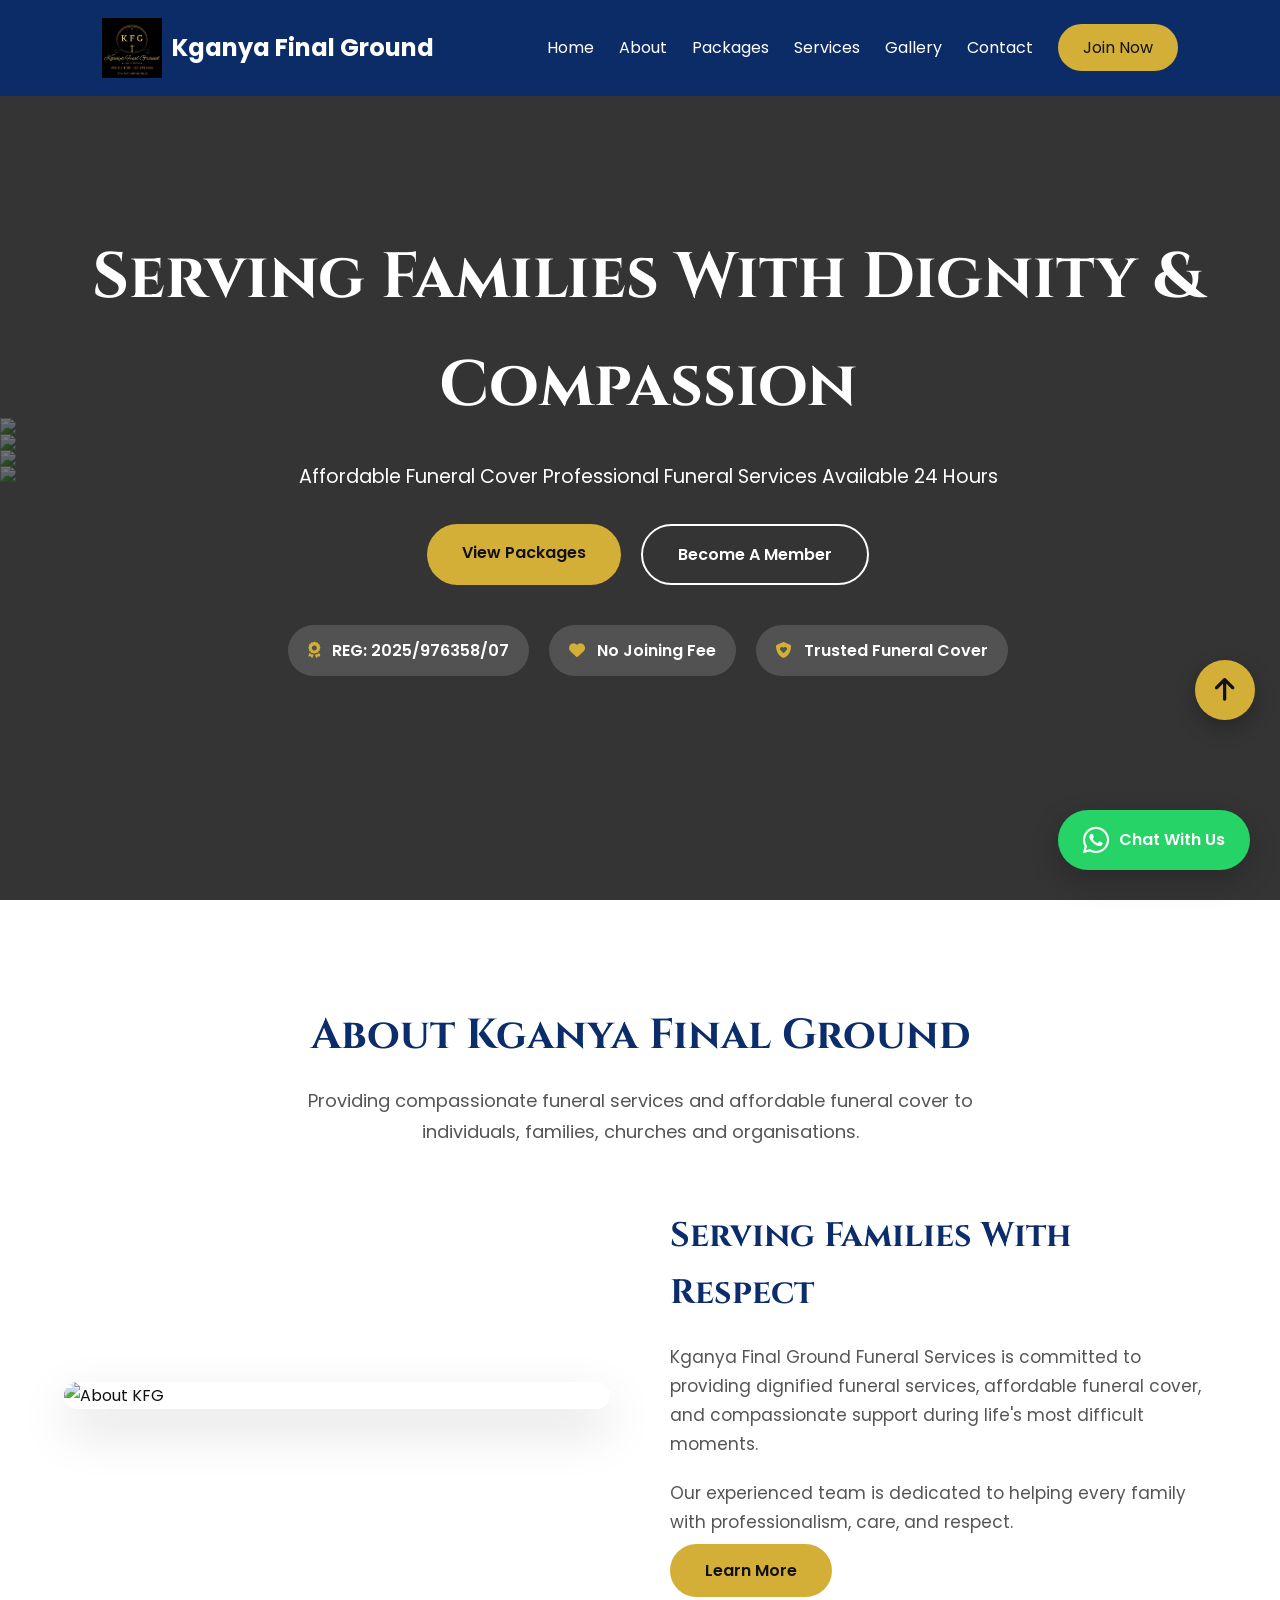
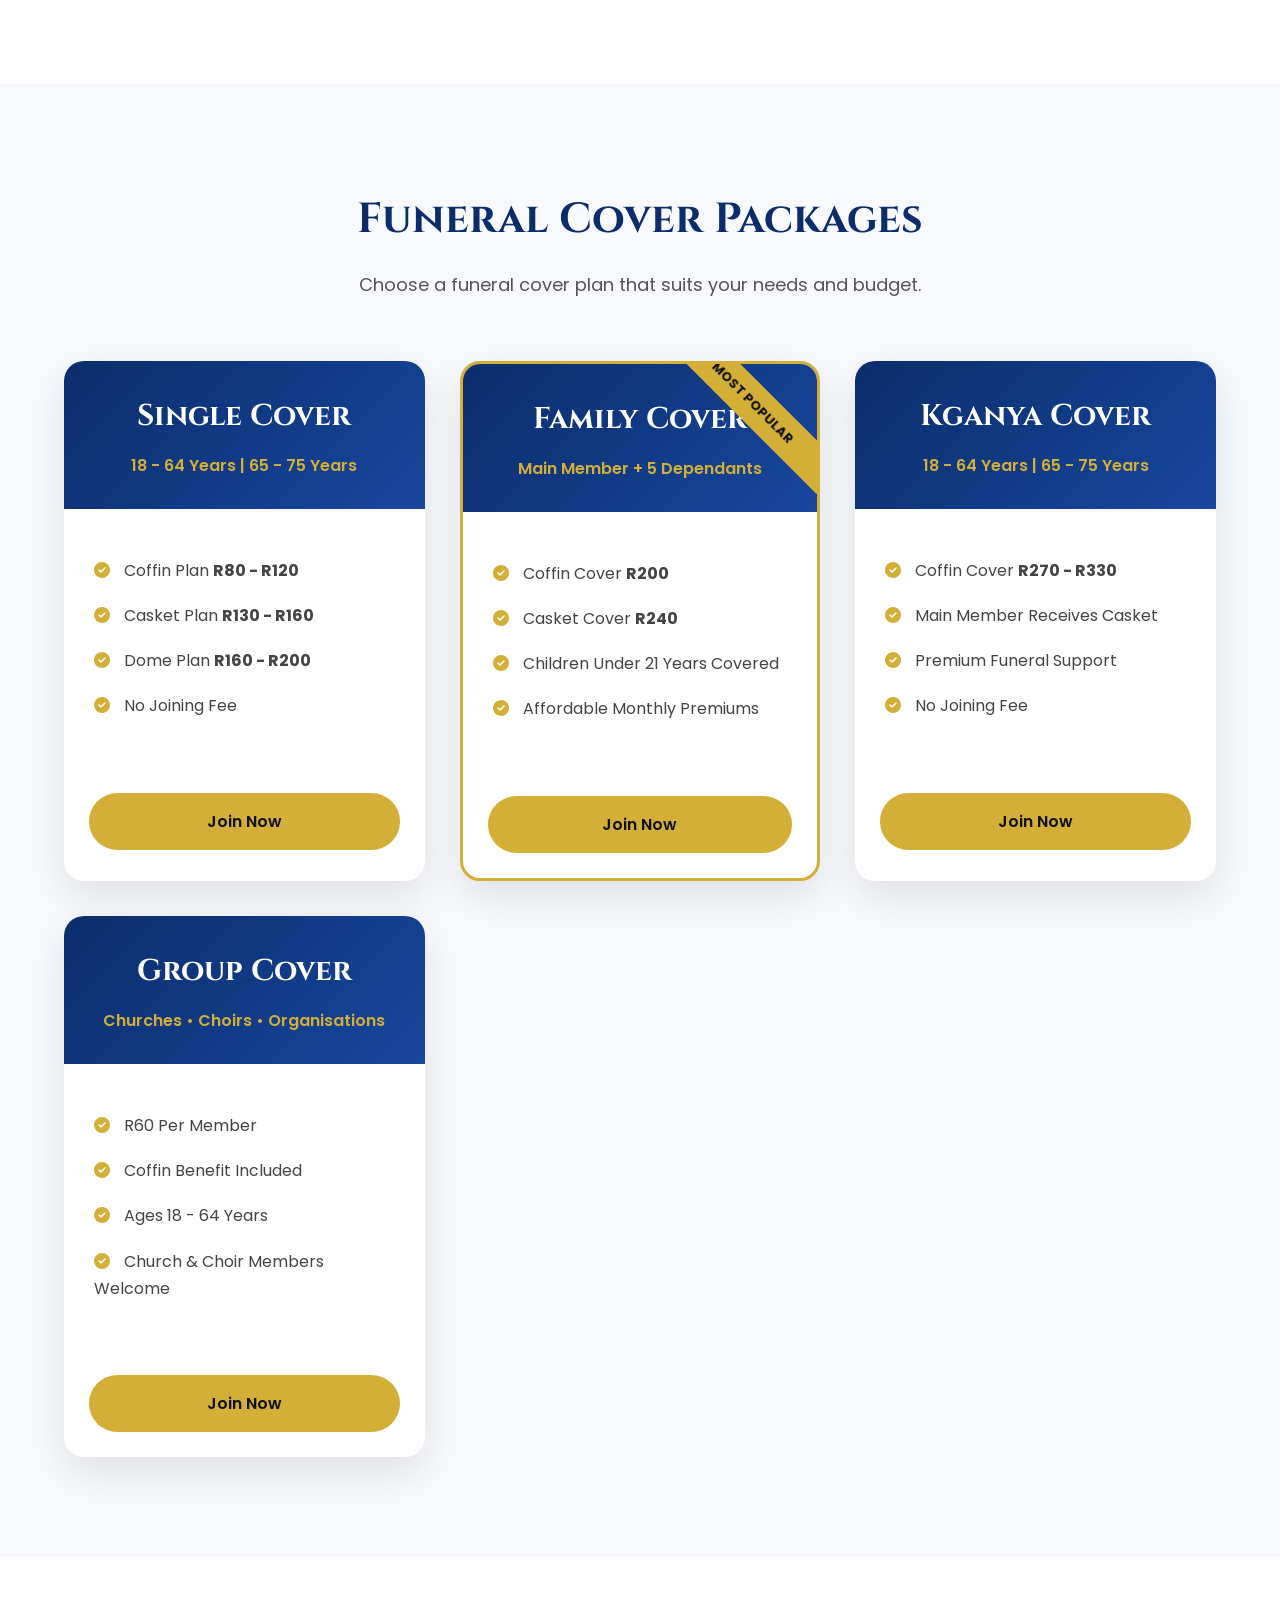
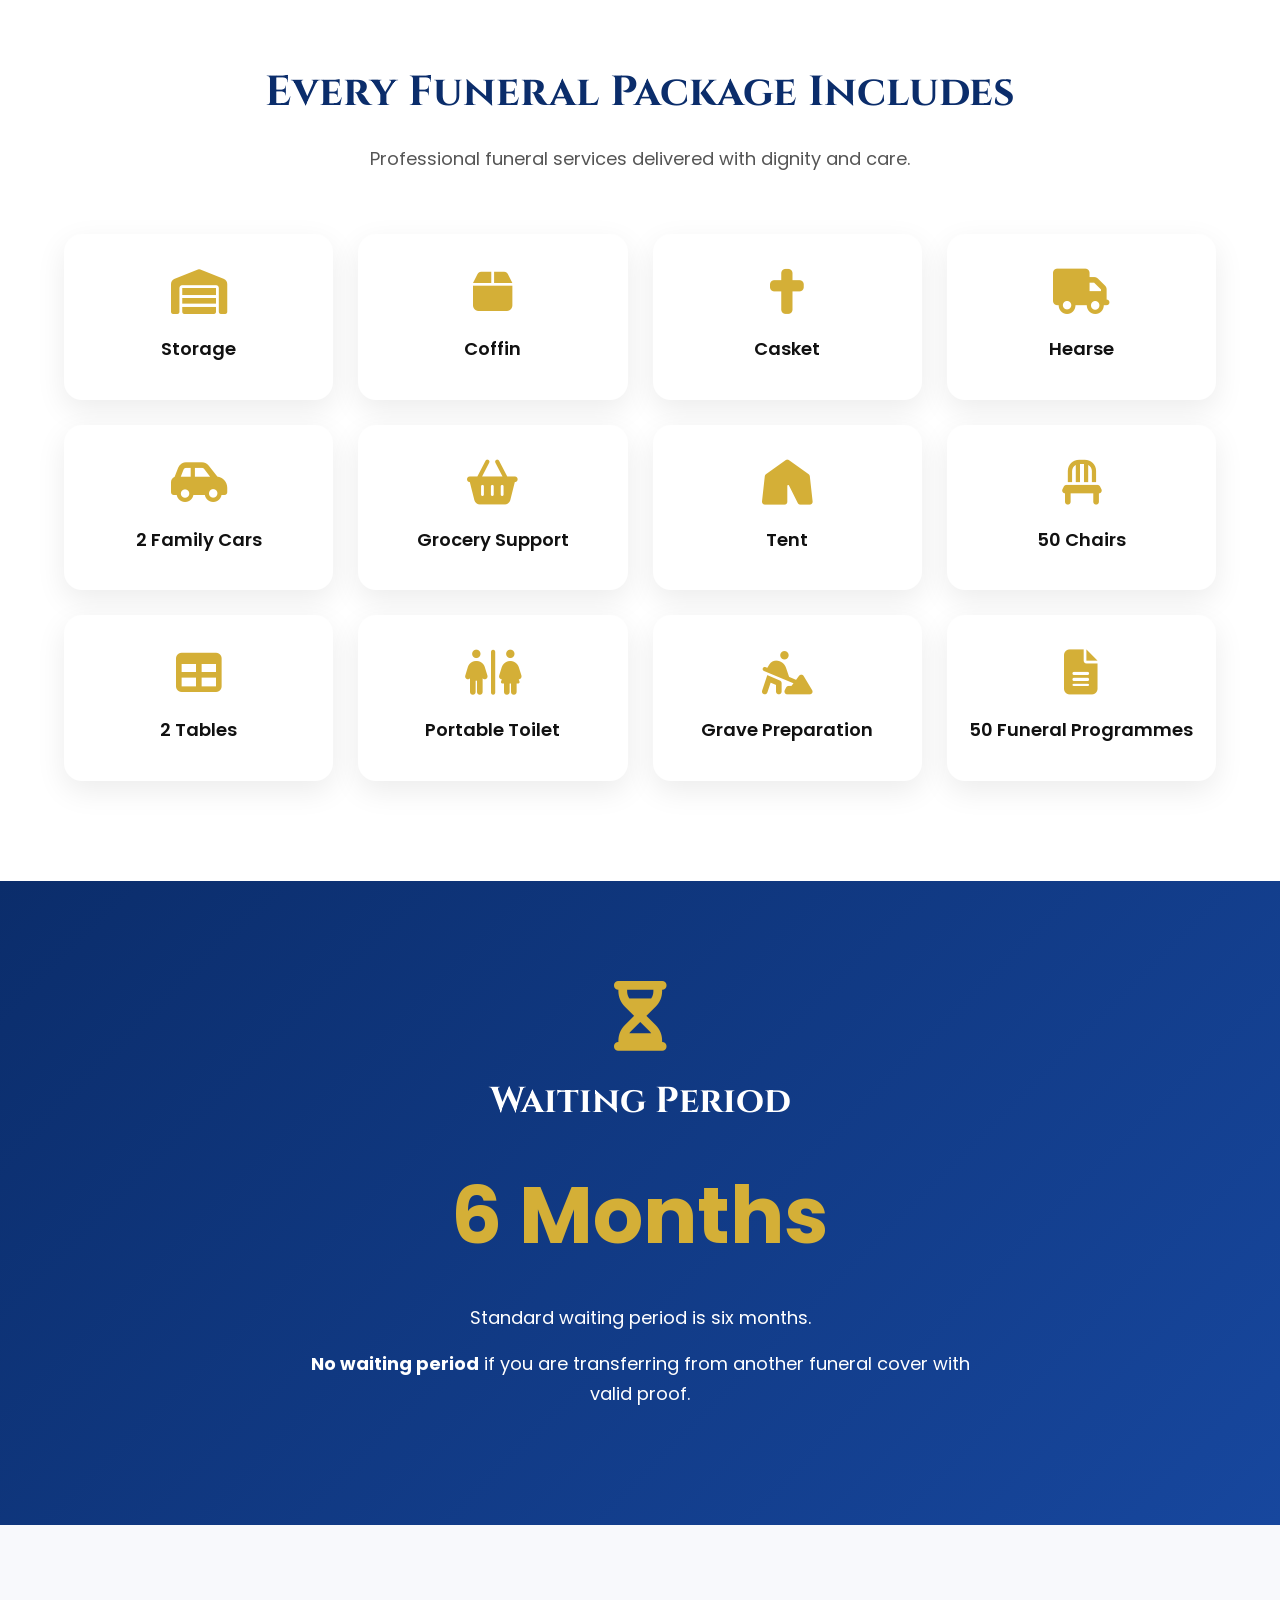
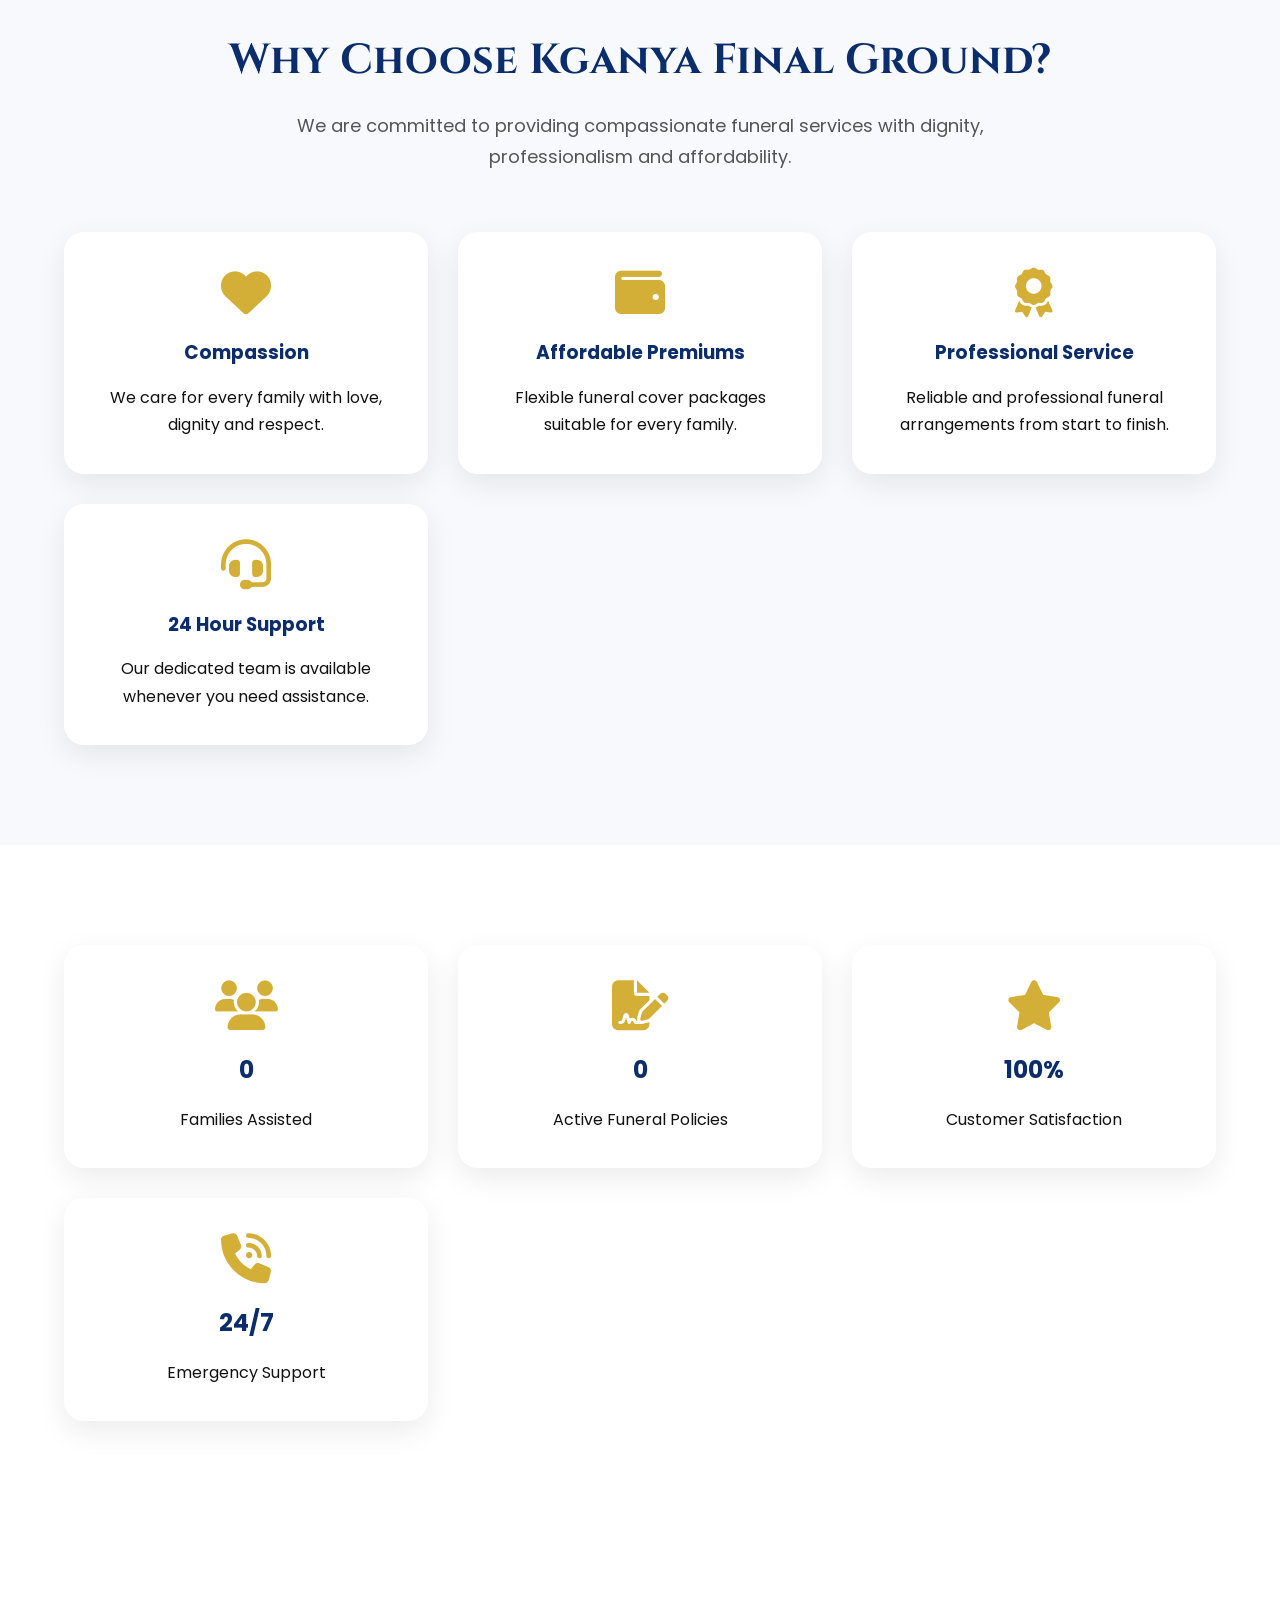
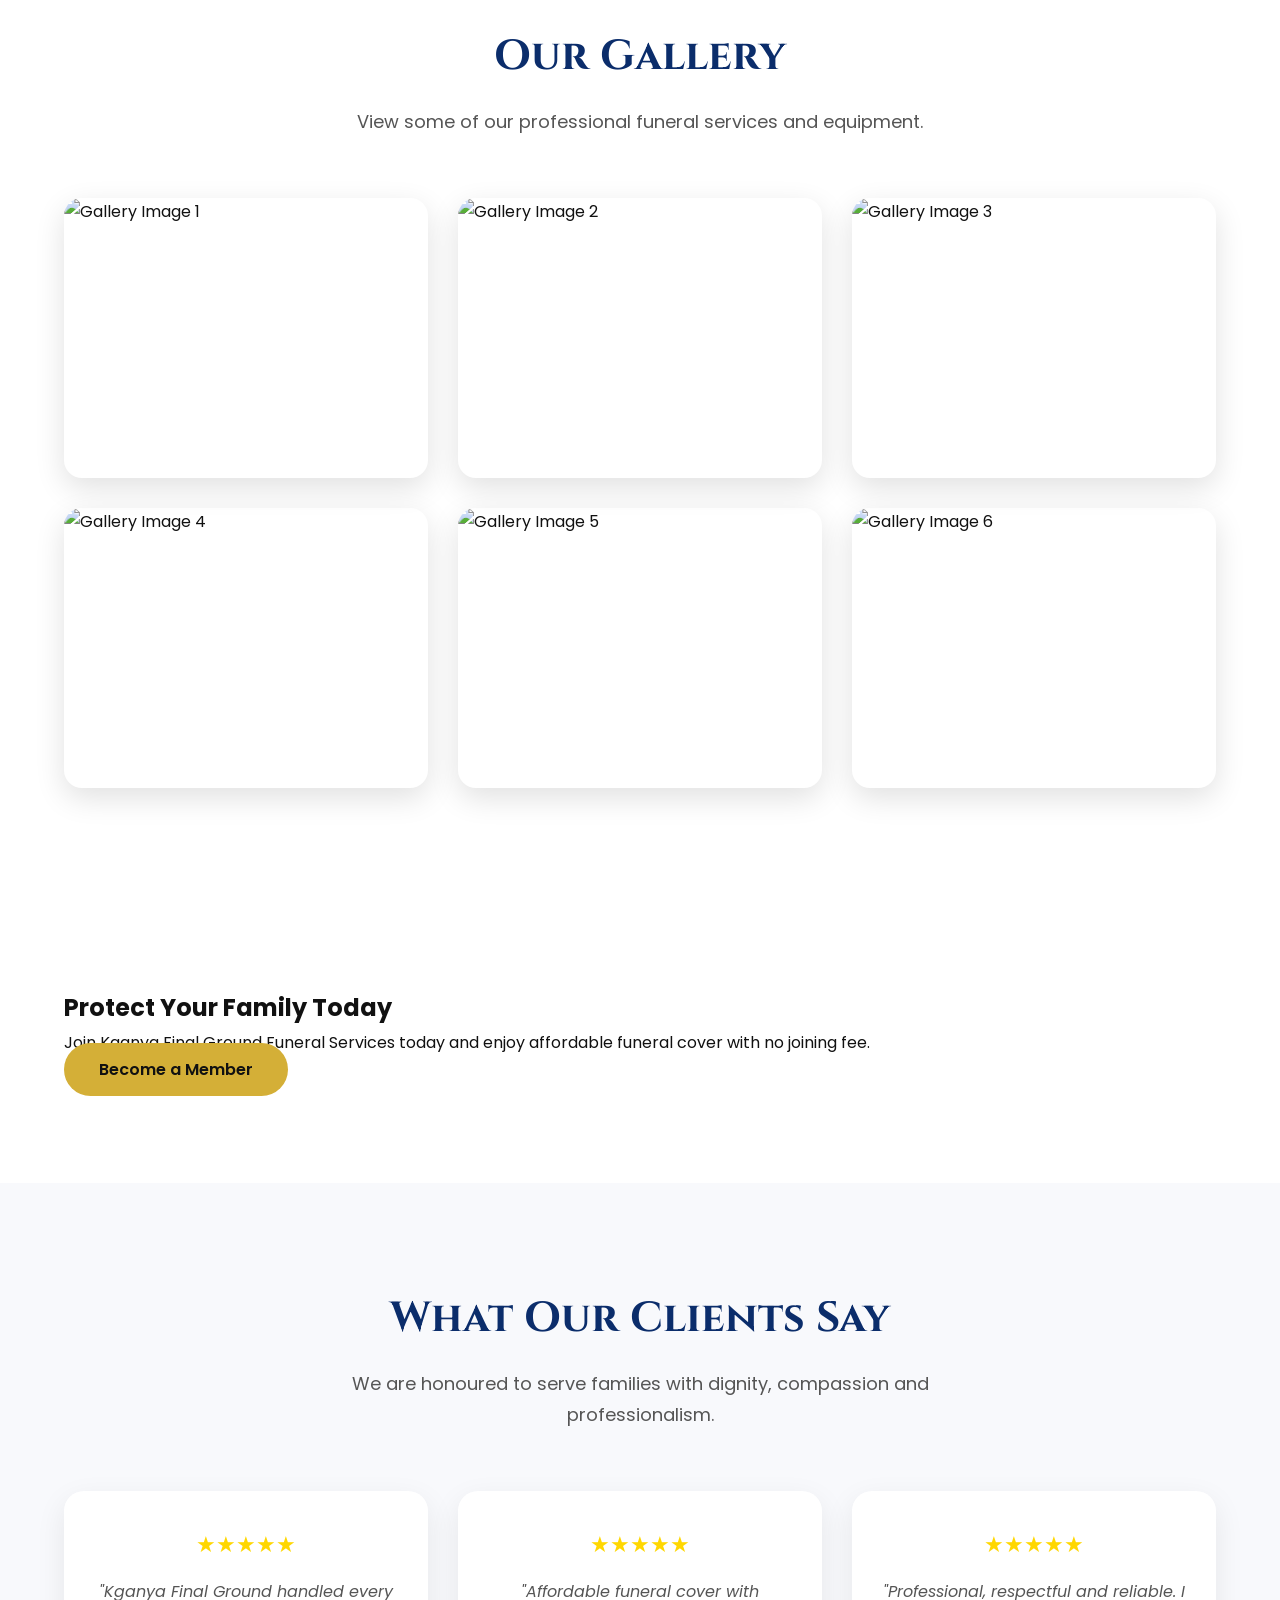
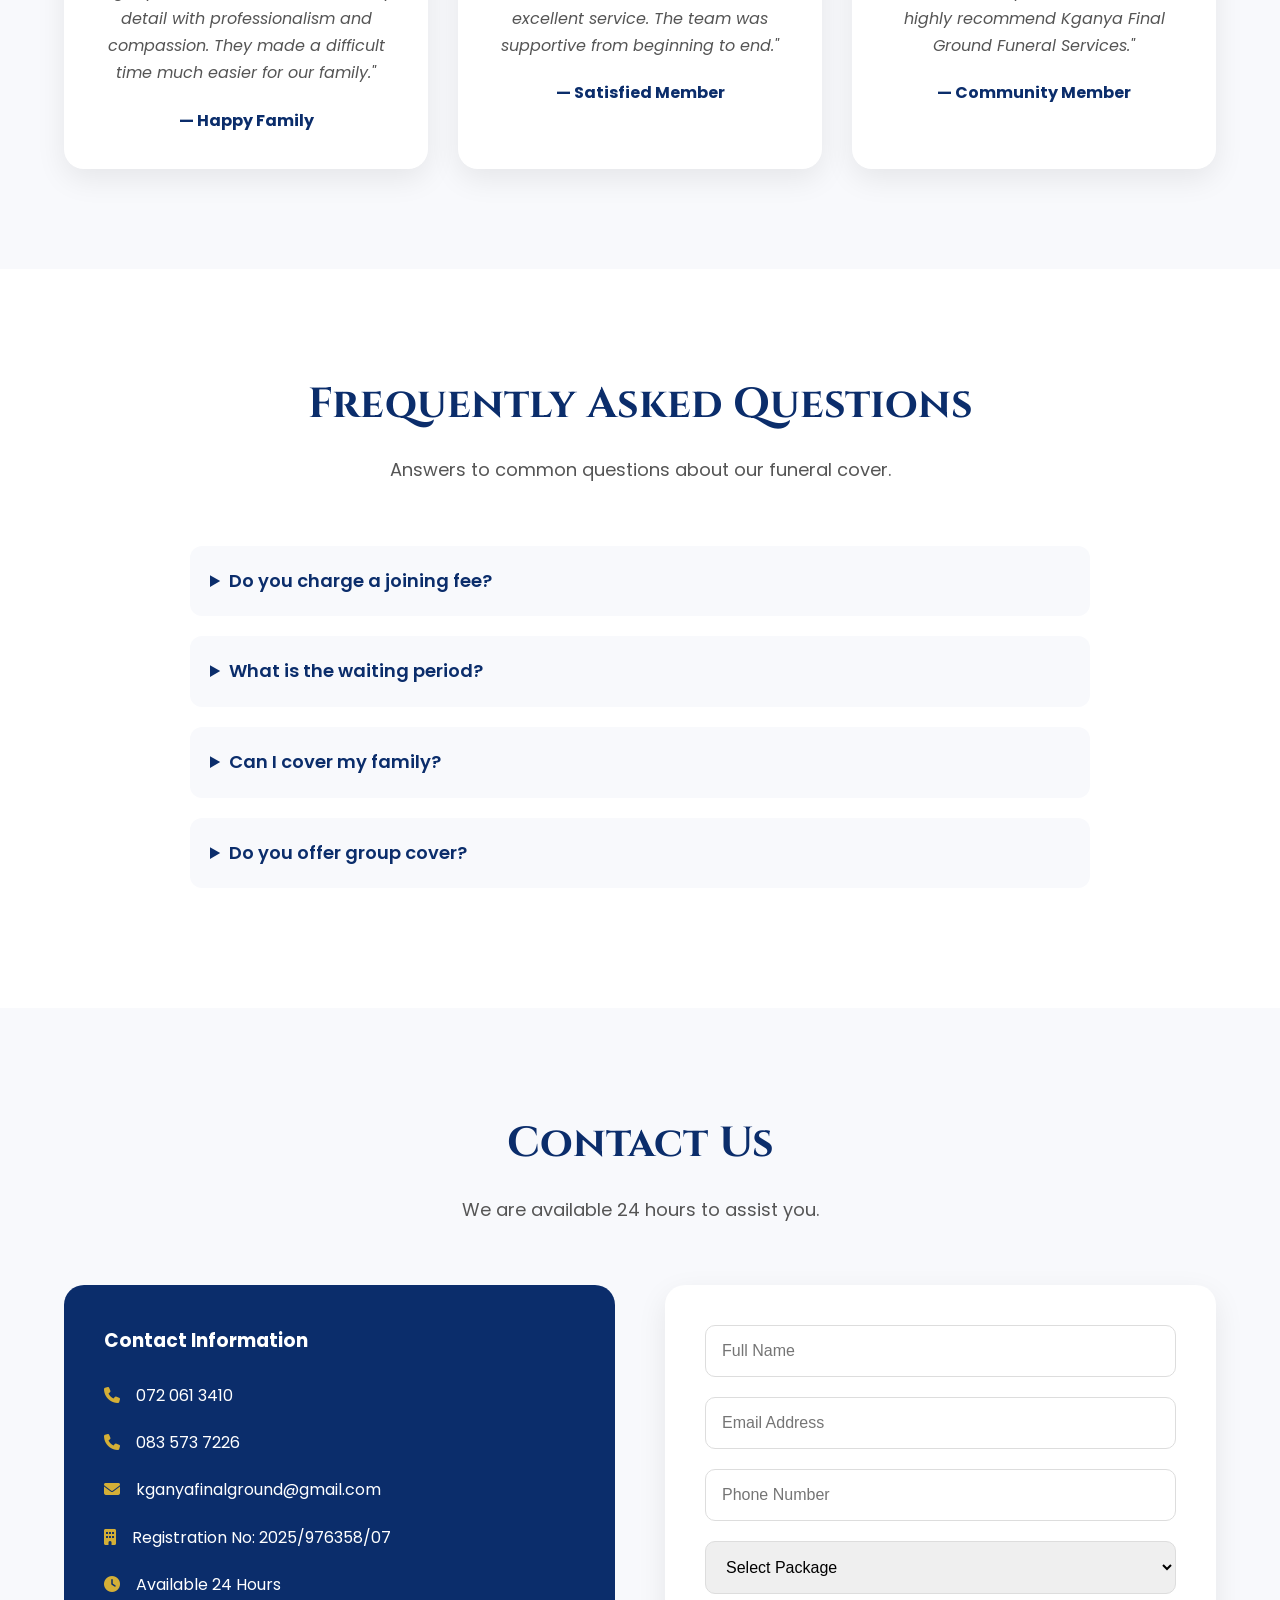
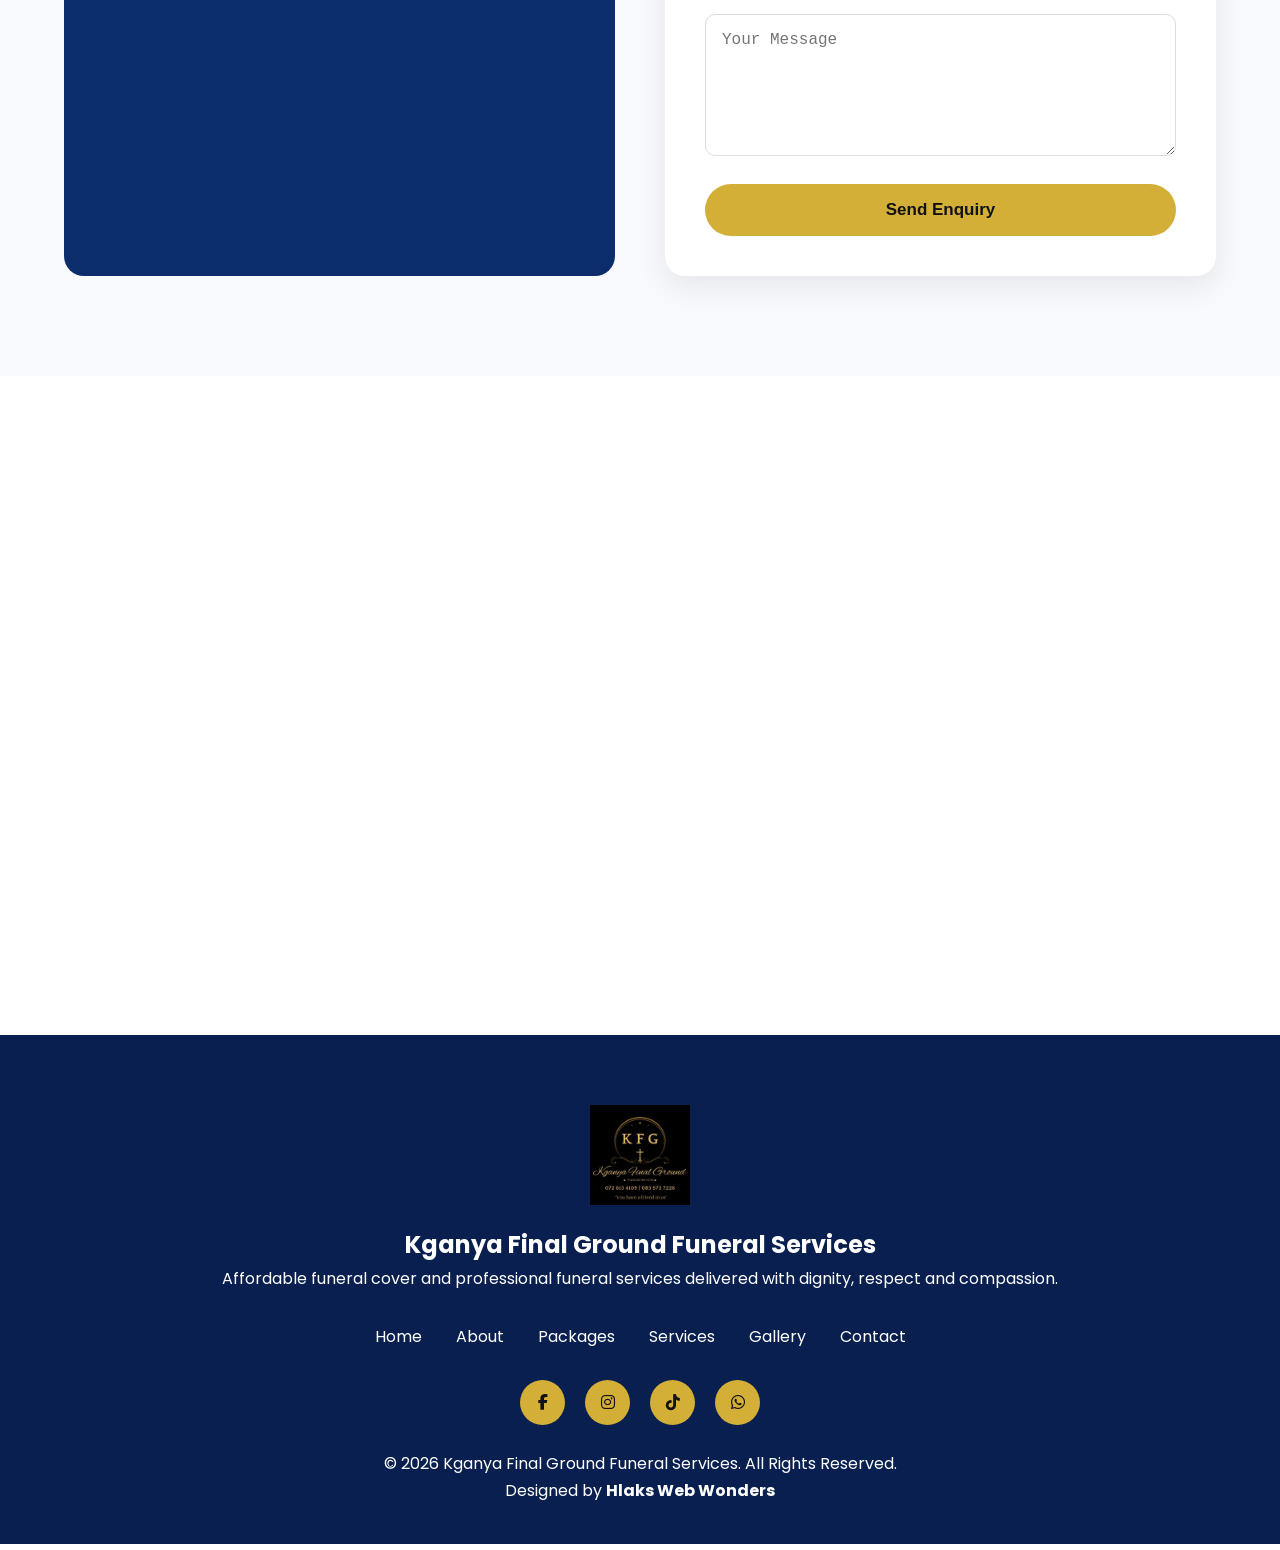
==== commit 75b516ff: "Update footer logo image source" ====
--- a/index.html
+++ b/index.html
@@ -875,7 +875,7 @@
 
     <div class="container footer-content">
 
-        <img src="assets/logo.png" alt="KFG Logo" class="footer-logo">
+        <img src="kfg images gpg/logo.jpg" alt="KFG Logo" class="footer-logo">
 
         <h2>Kganya Final Ground Funeral Services</h2>
 
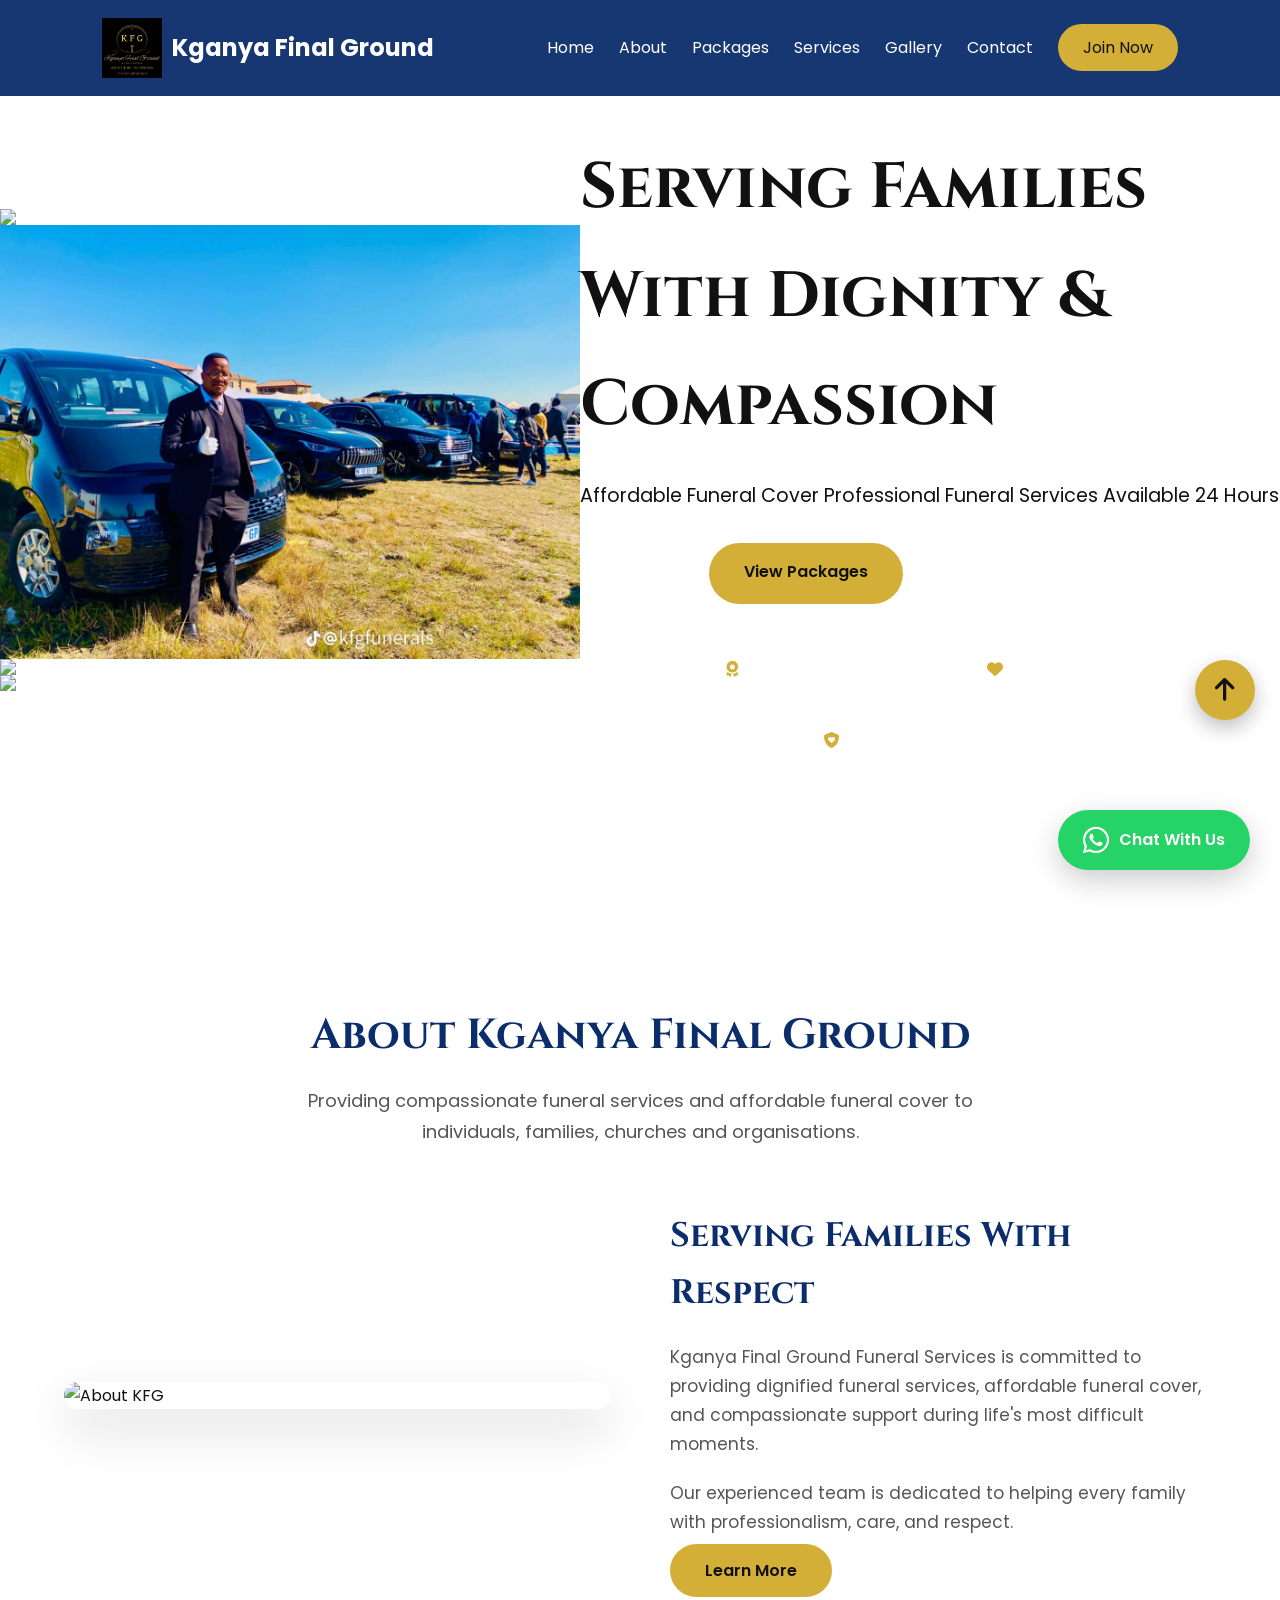
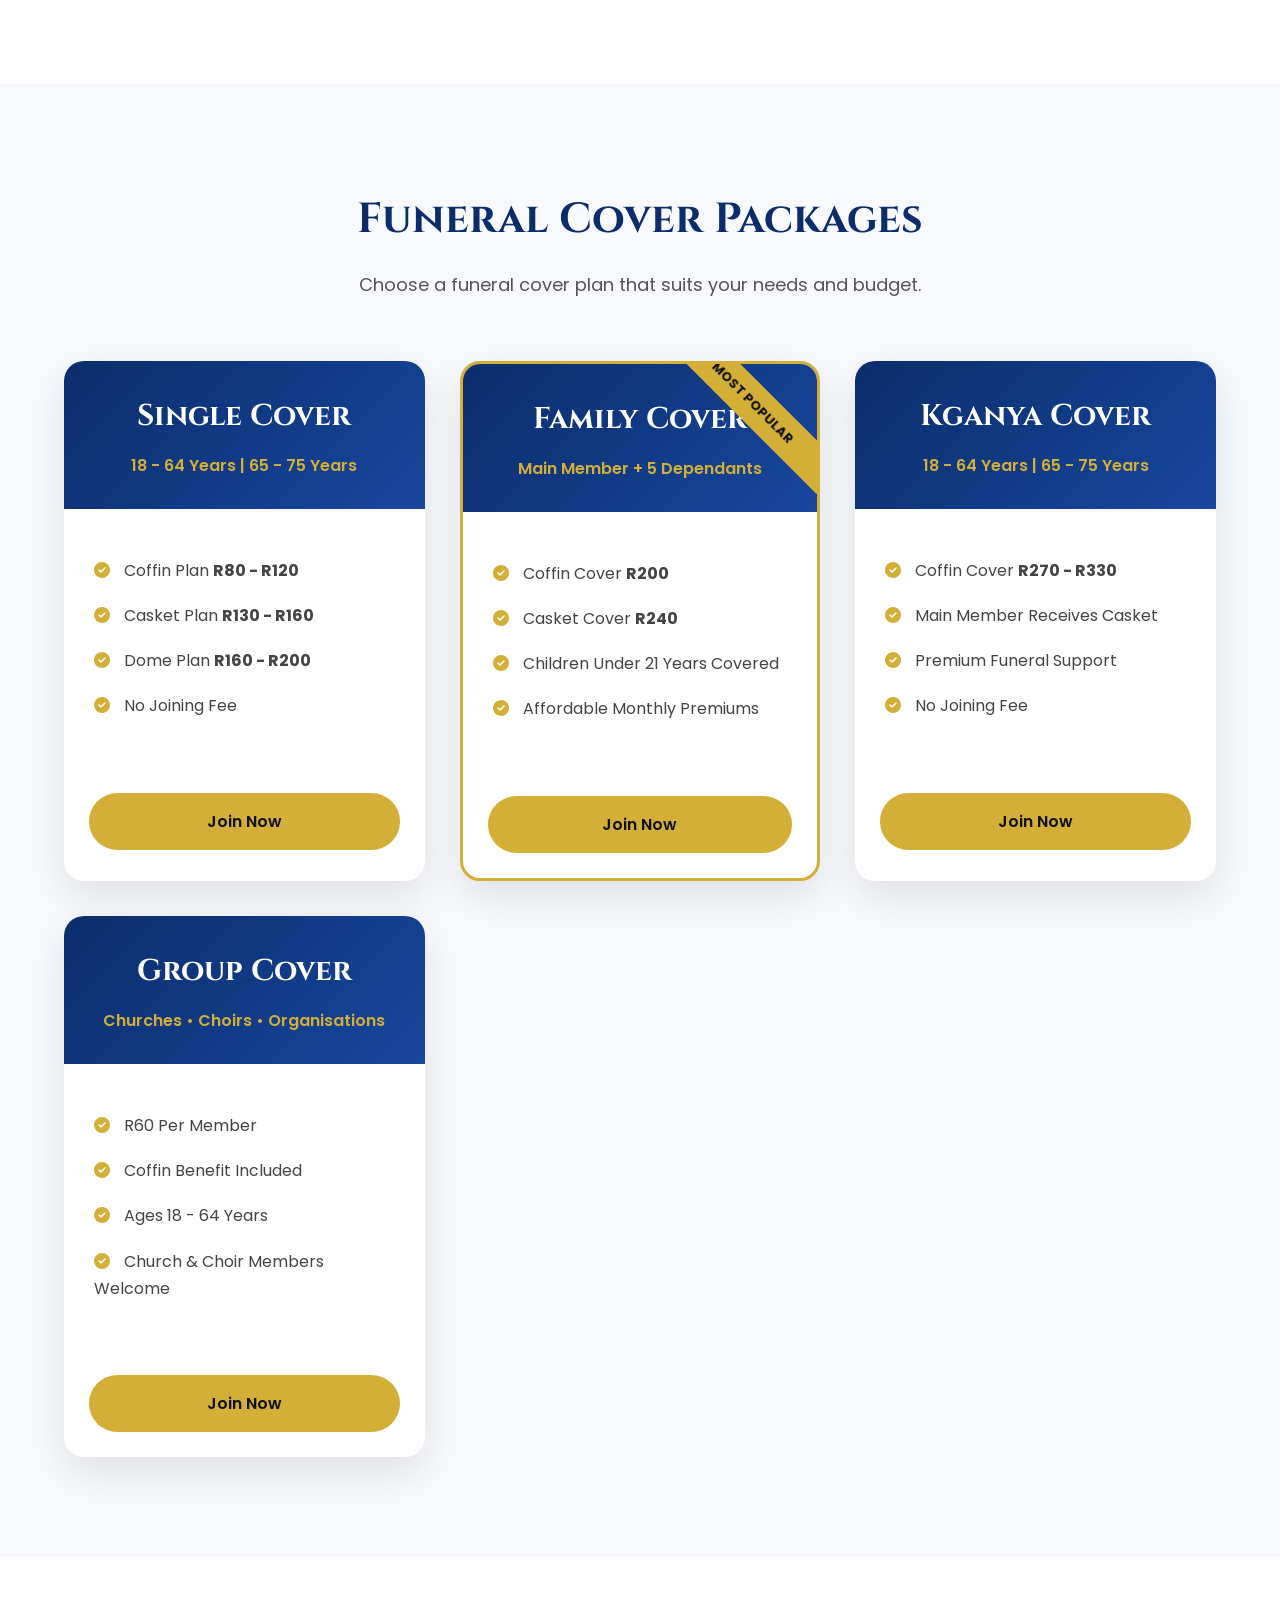
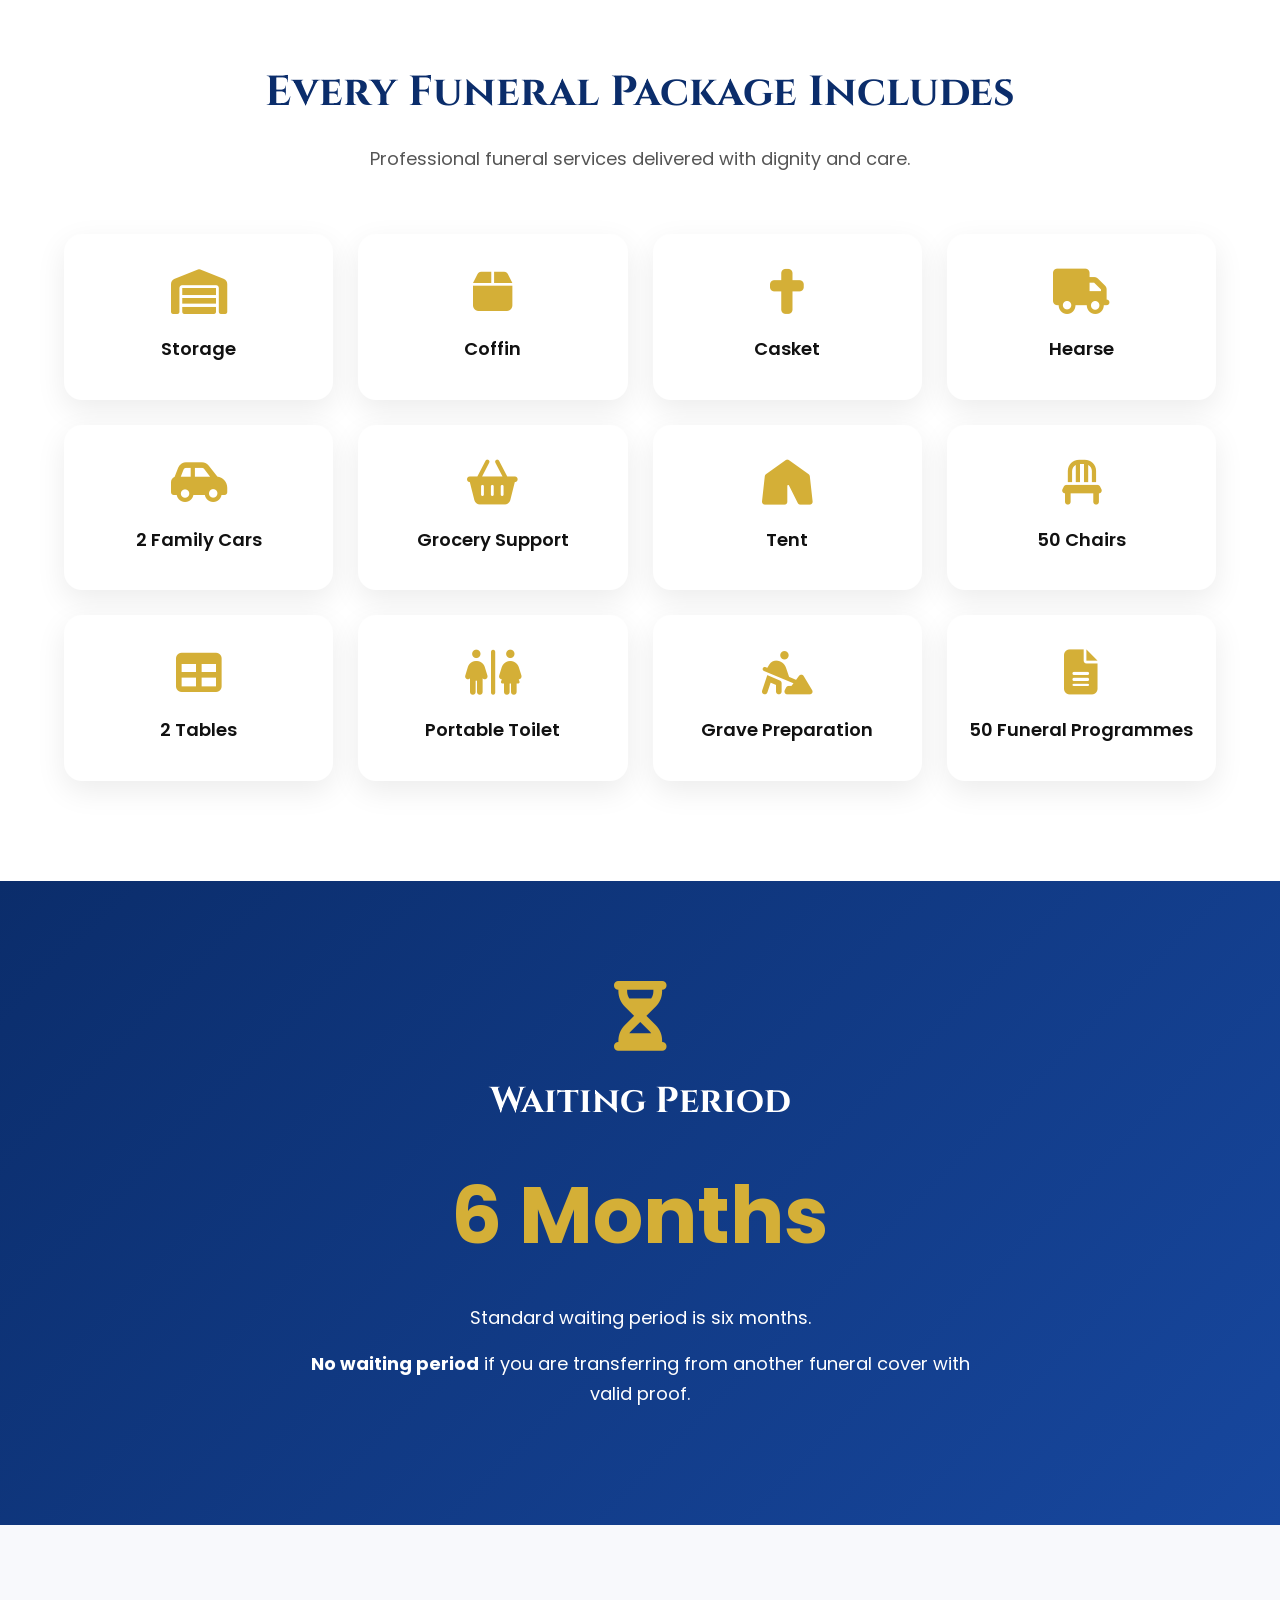
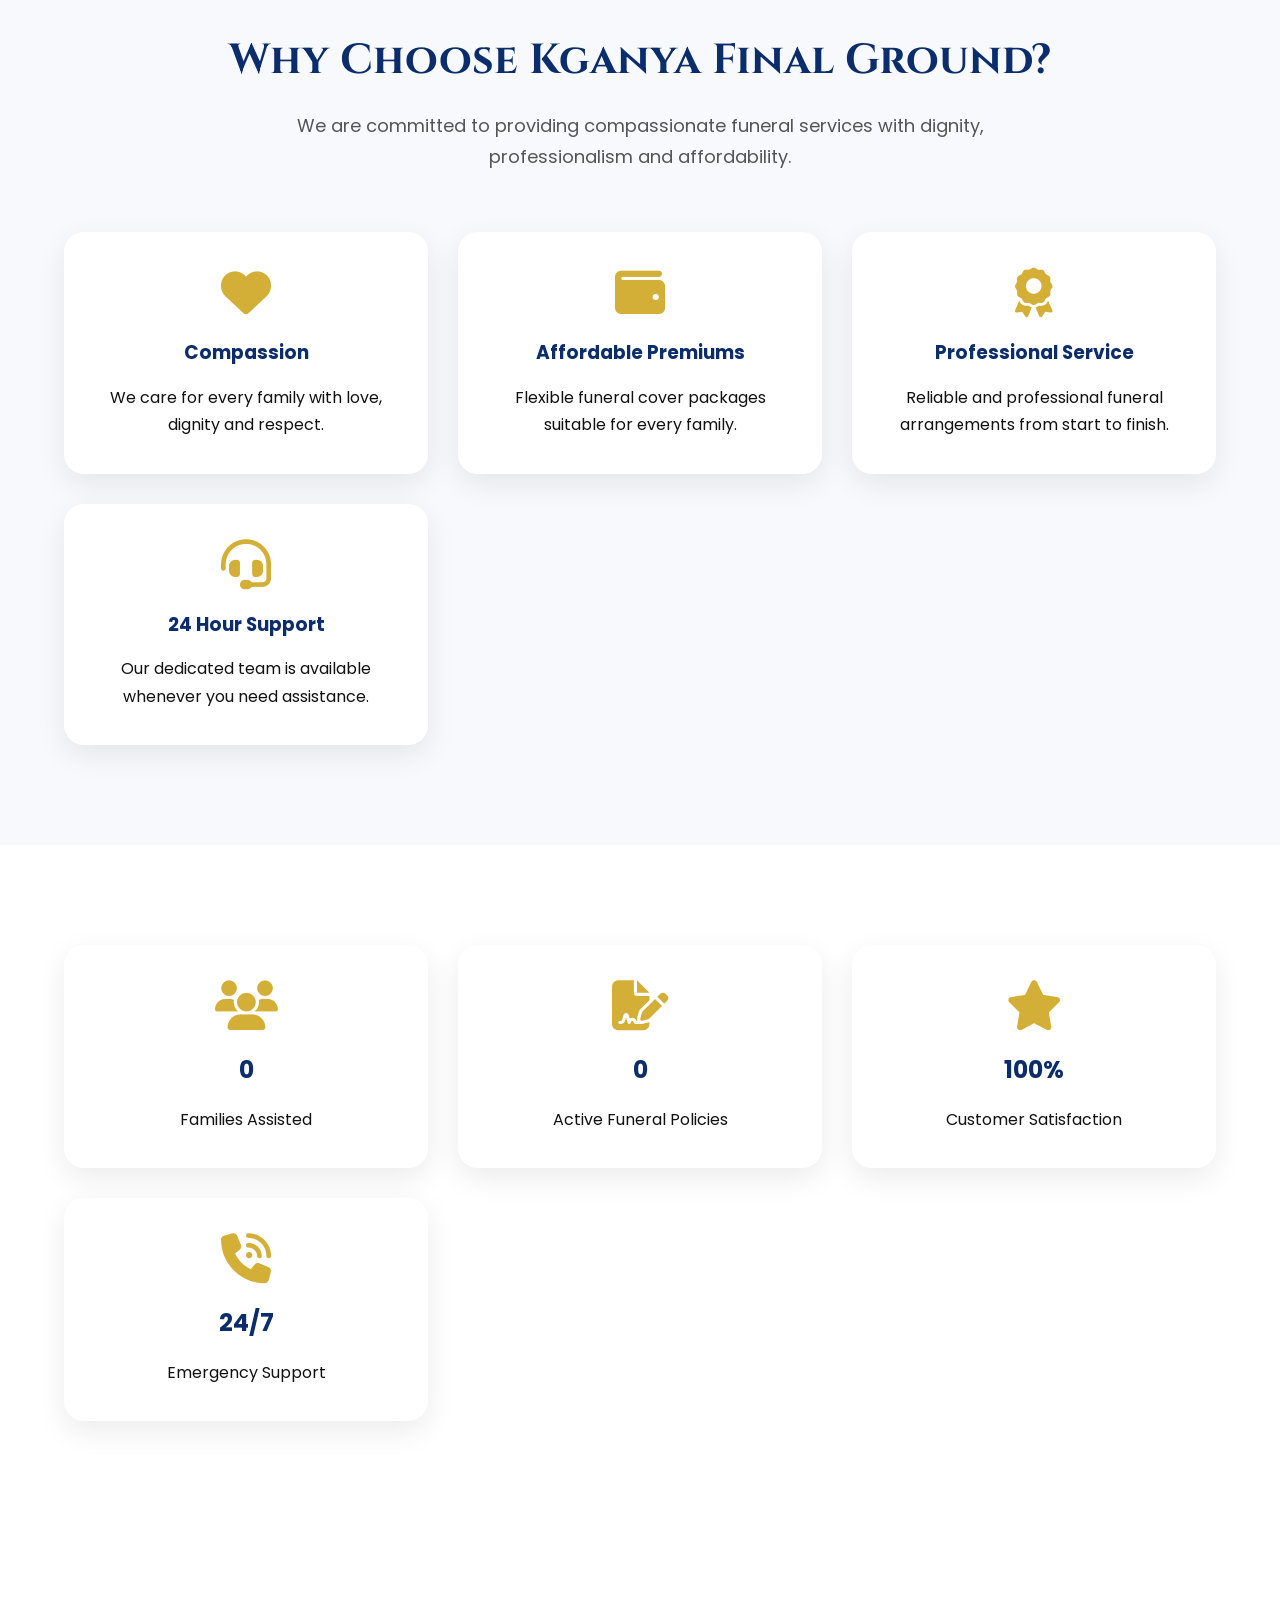
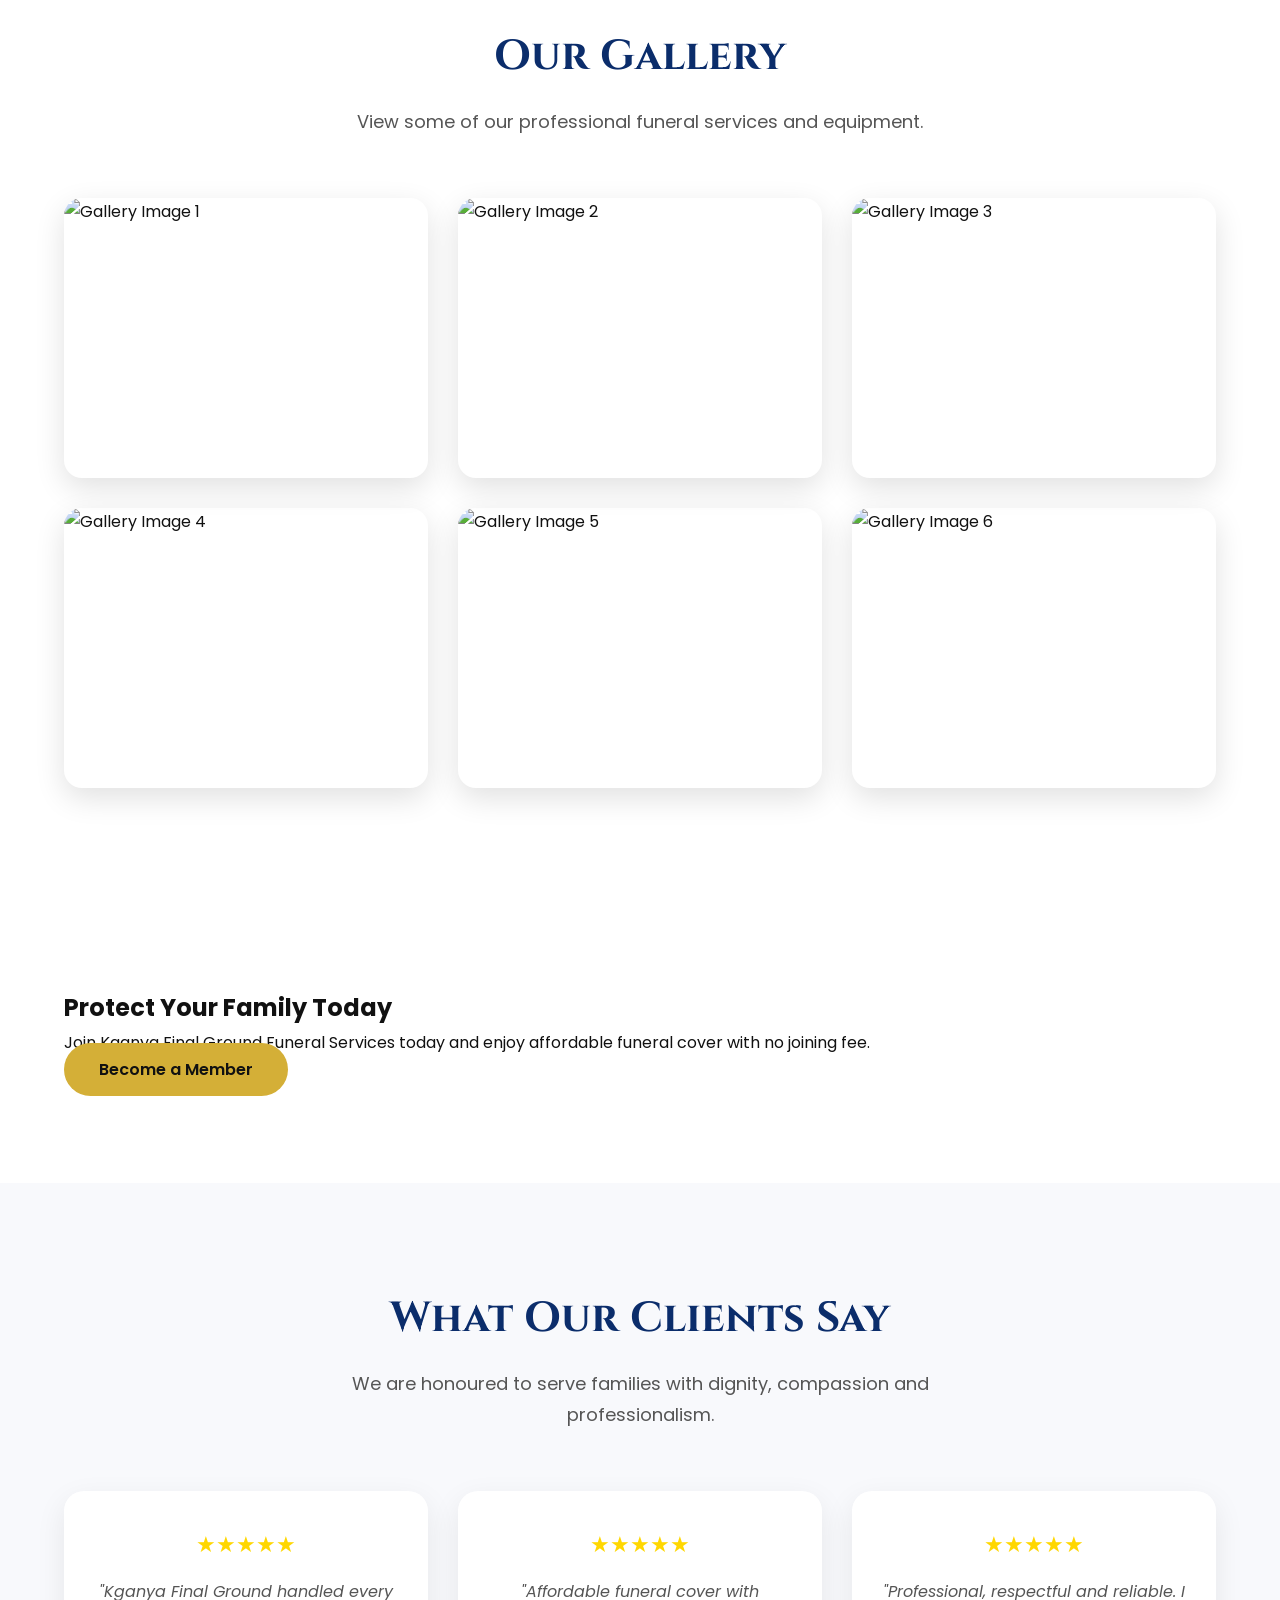
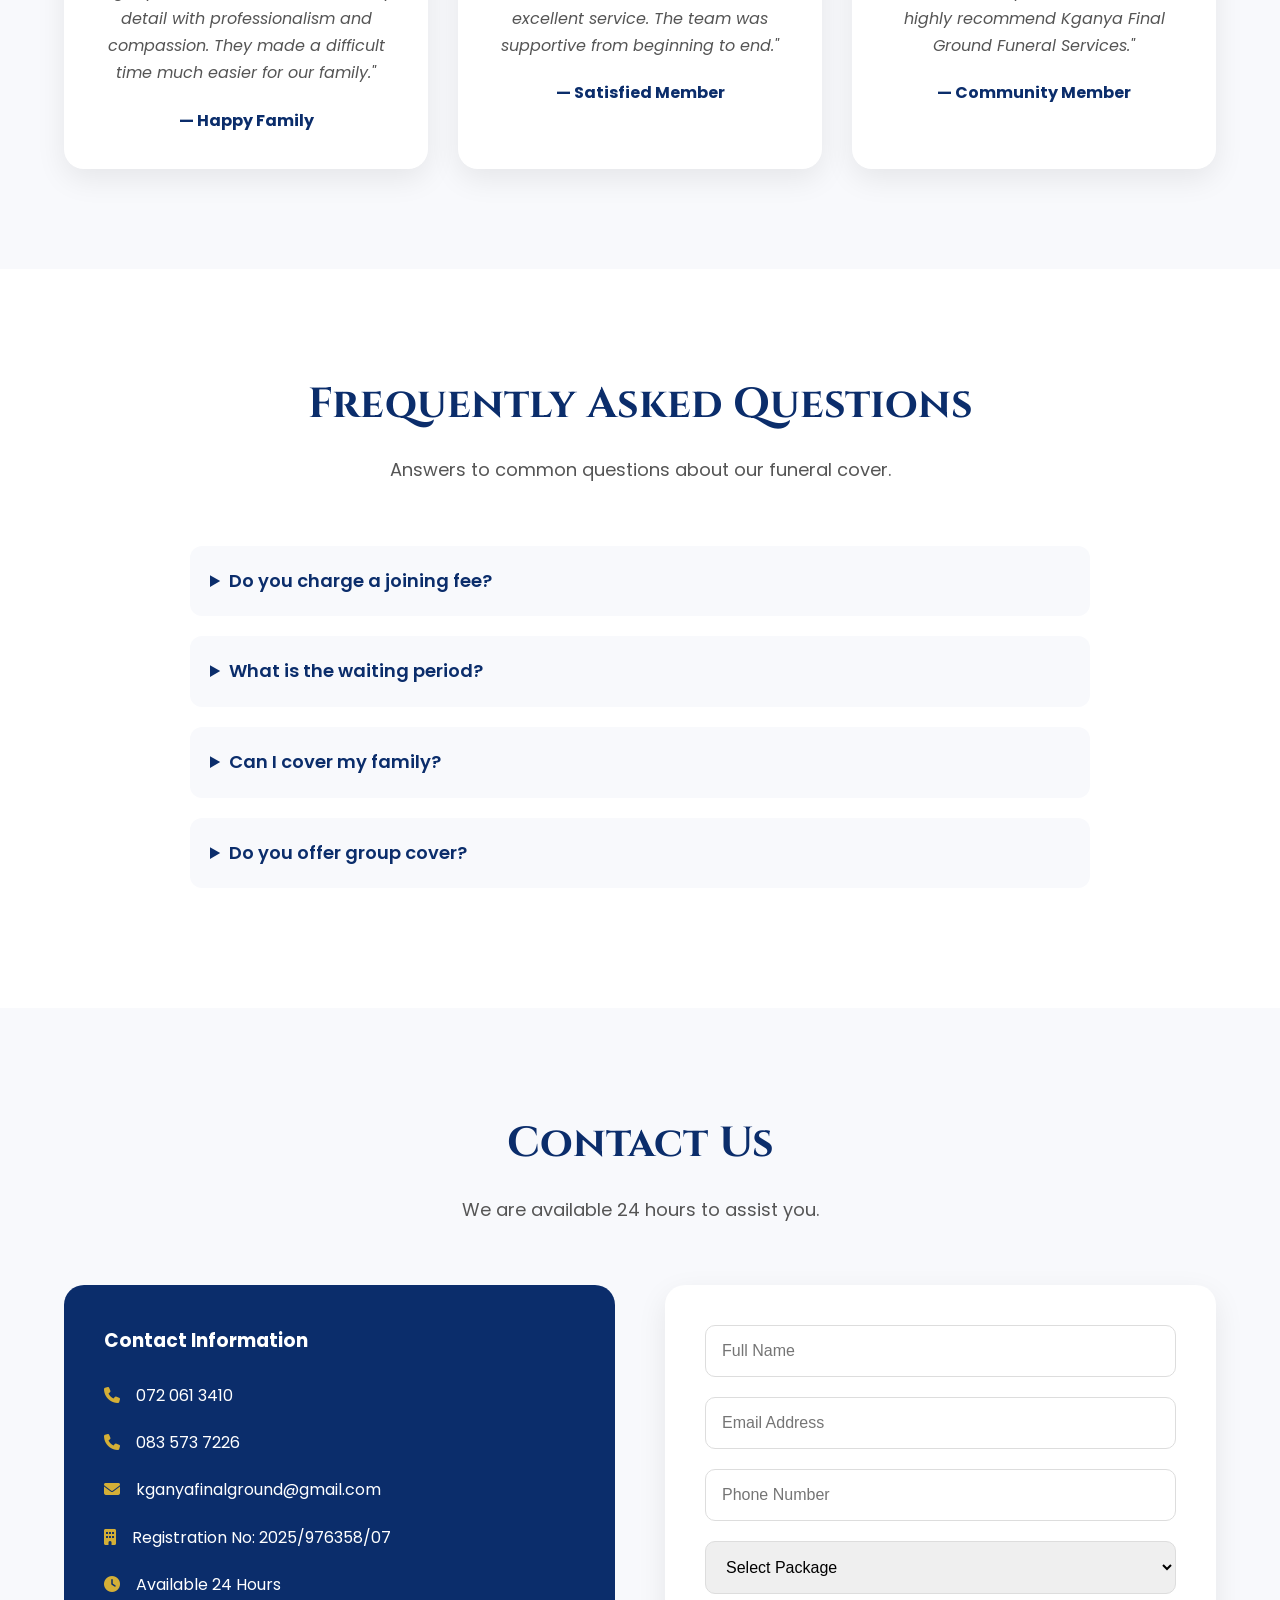
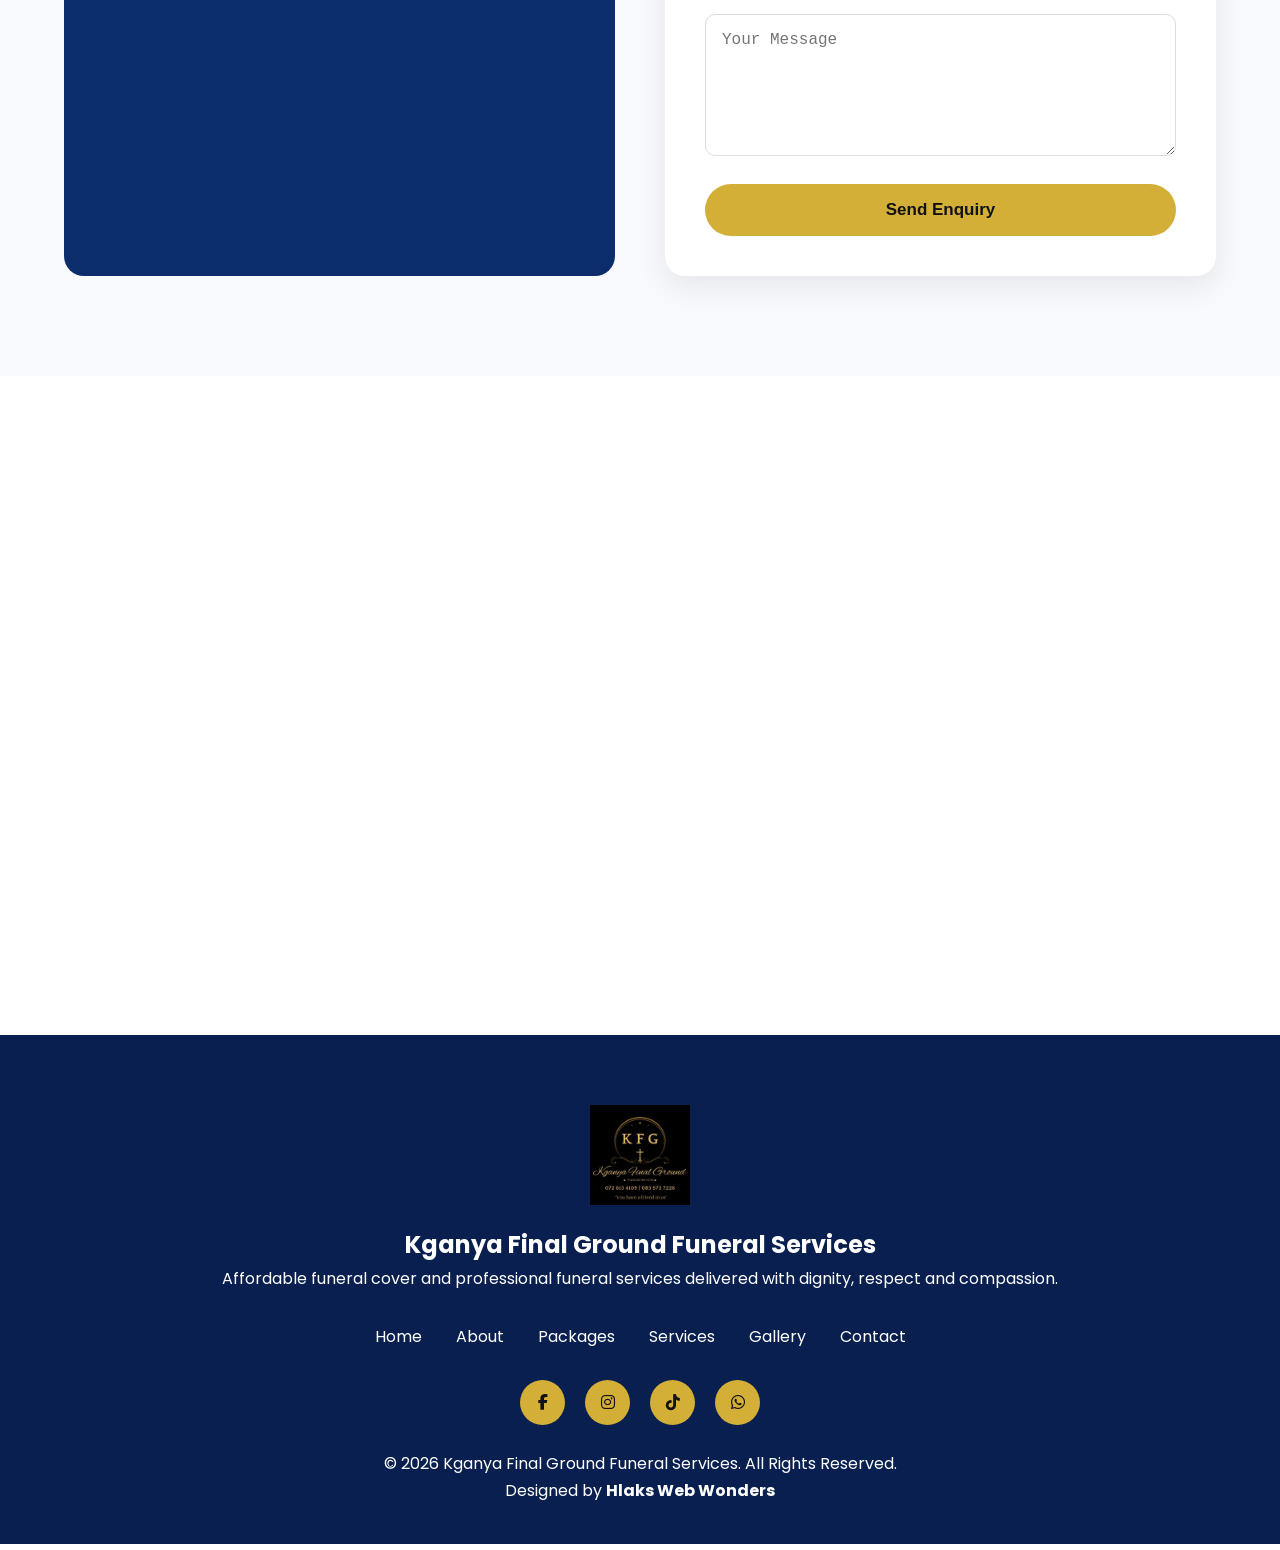
==== commit b3e7c2d1: "Update image source in index.html" ====
--- a/index.html
+++ b/index.html
@@ -110,7 +110,7 @@
 
 <div class="slide">
 
-<img src="images/slider2.jpg">
+<img src="kfg images gpg/fleet vehicles all black.jpeg">
 
 </div>
 
--- a/css/style.css
+++ b/css/style.css
@@ -870,25 +870,7 @@
 
 /* HERO SECTION */
 
-.hero{
-    position: relative;
-    width: 100%;
-    height: 100vh;
-    background-image: linear-gradient(
-        rgba(0,0,0,0.55),
-        rgba(0,0,0,0.55)
-    ), url("../images/hero-bg.jpg");
-
-    background-size: cover;
-    background-position: center;
-    background-repeat: no-repeat;
-
-    display: flex;
-    justify-content: center;
-    align-items: center;
-    color: white;
-}
-.overlay{
+.{
     position: absolute;
     top: 0;
     left: 0;
@@ -898,19 +880,16 @@
     z-index: 1;
 }
 
-.hero-content{
-    position: relative;
-    z-index: 2;
-    height: 100%;
-    display: flex;
-    flex-direction: column;
-    justify-content: center;
-    align-items: center;
-    text-align: center;
-    color: #fff;
-    padding: 20px;
-}
-
+.hero{
+    position:relative;
+    height:100vh;
+    background:url("../kfg images gpg/hero-bg.jpg") center center;
+    background-size:cover;
+    background-repeat:no-repeat;
+    display:flex;
+    align-items:center;
+    justify-content:center;
+}
 .hero-content h1{
     font-family: "Cinzel", serif;
     font-size: 4rem;
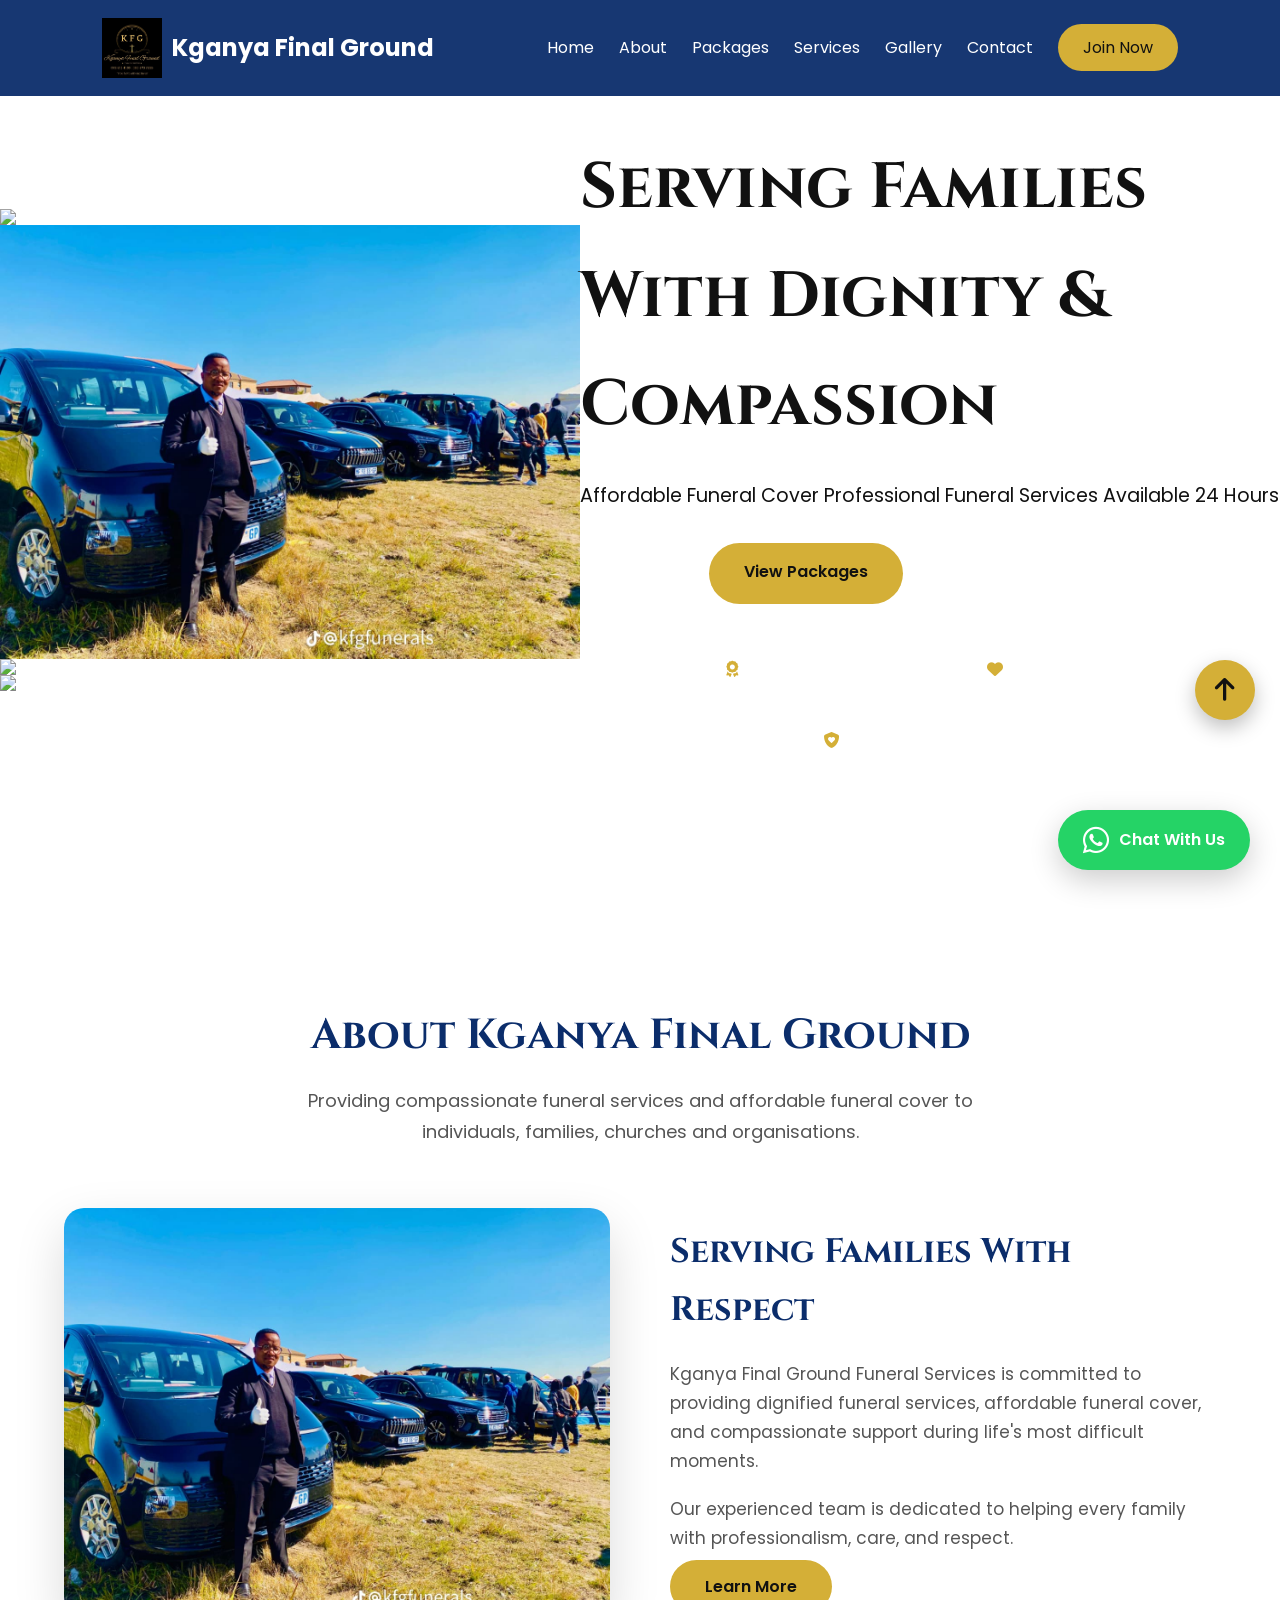
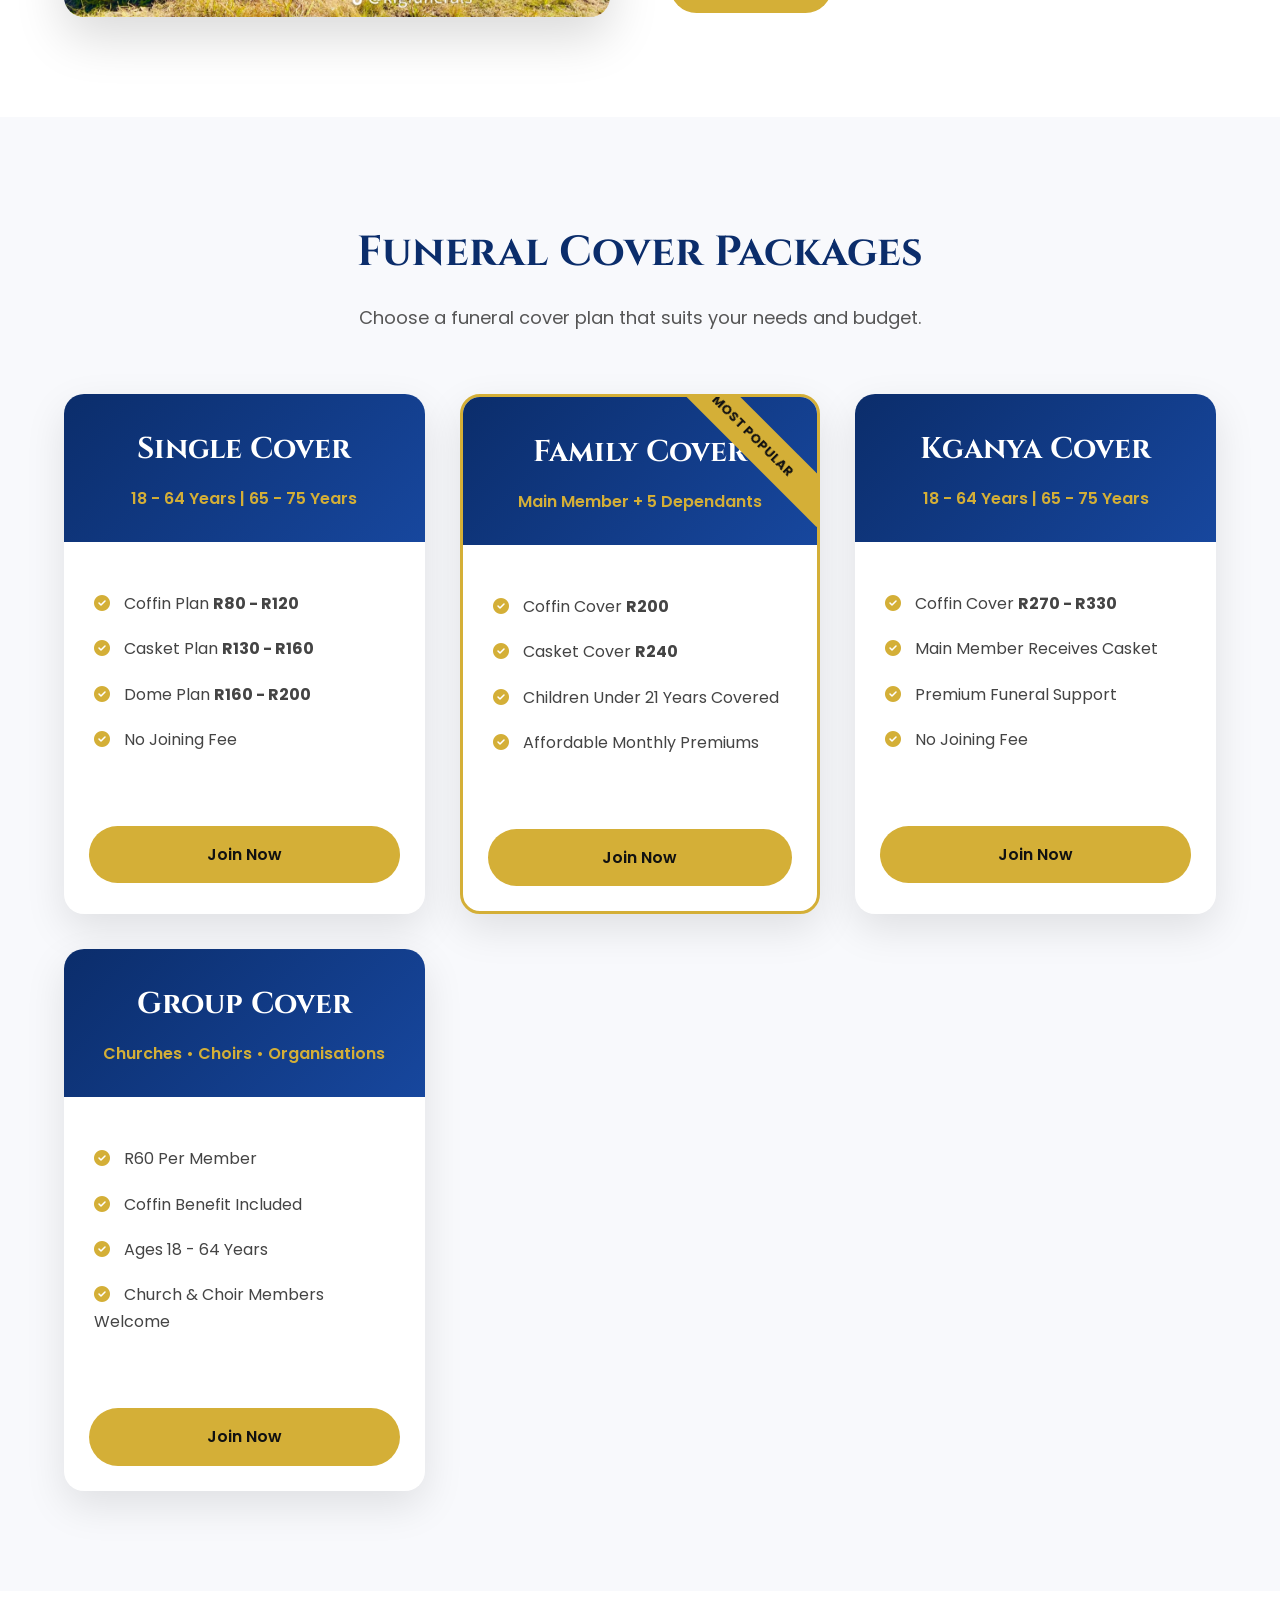
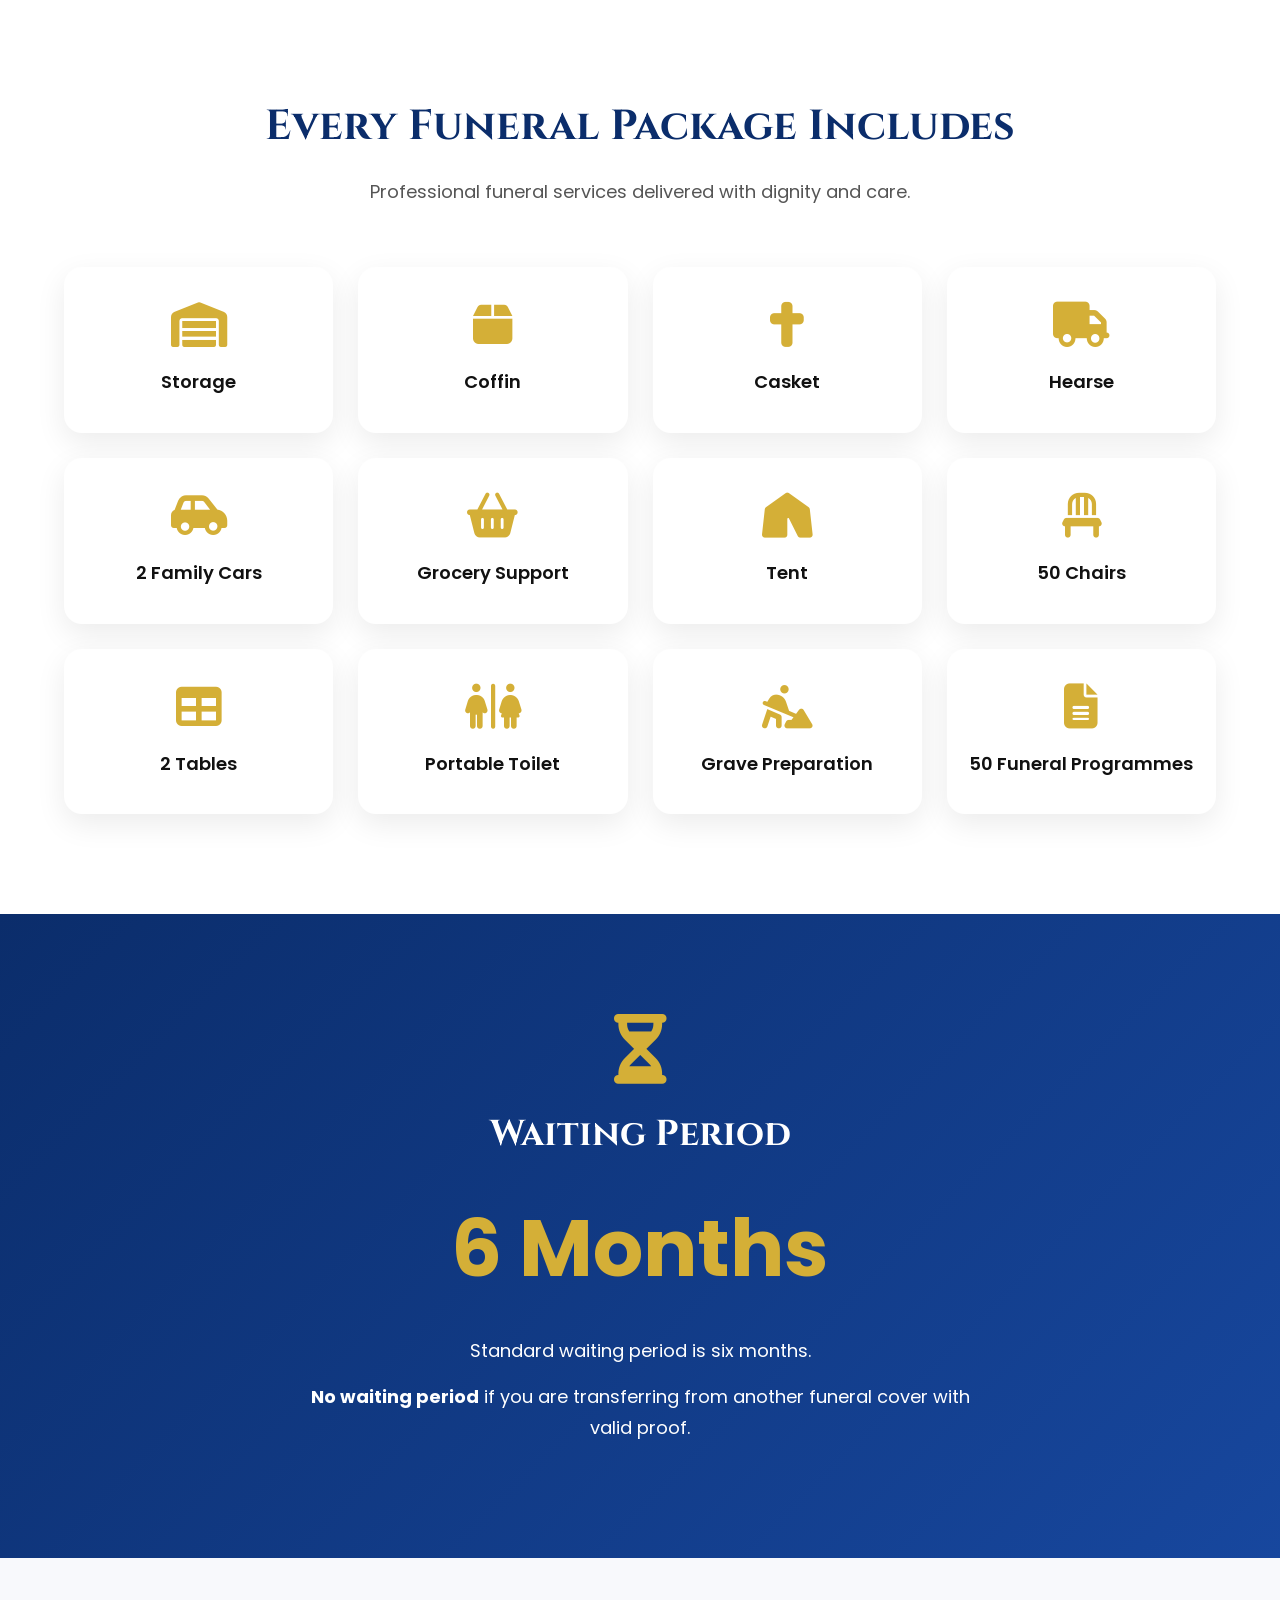
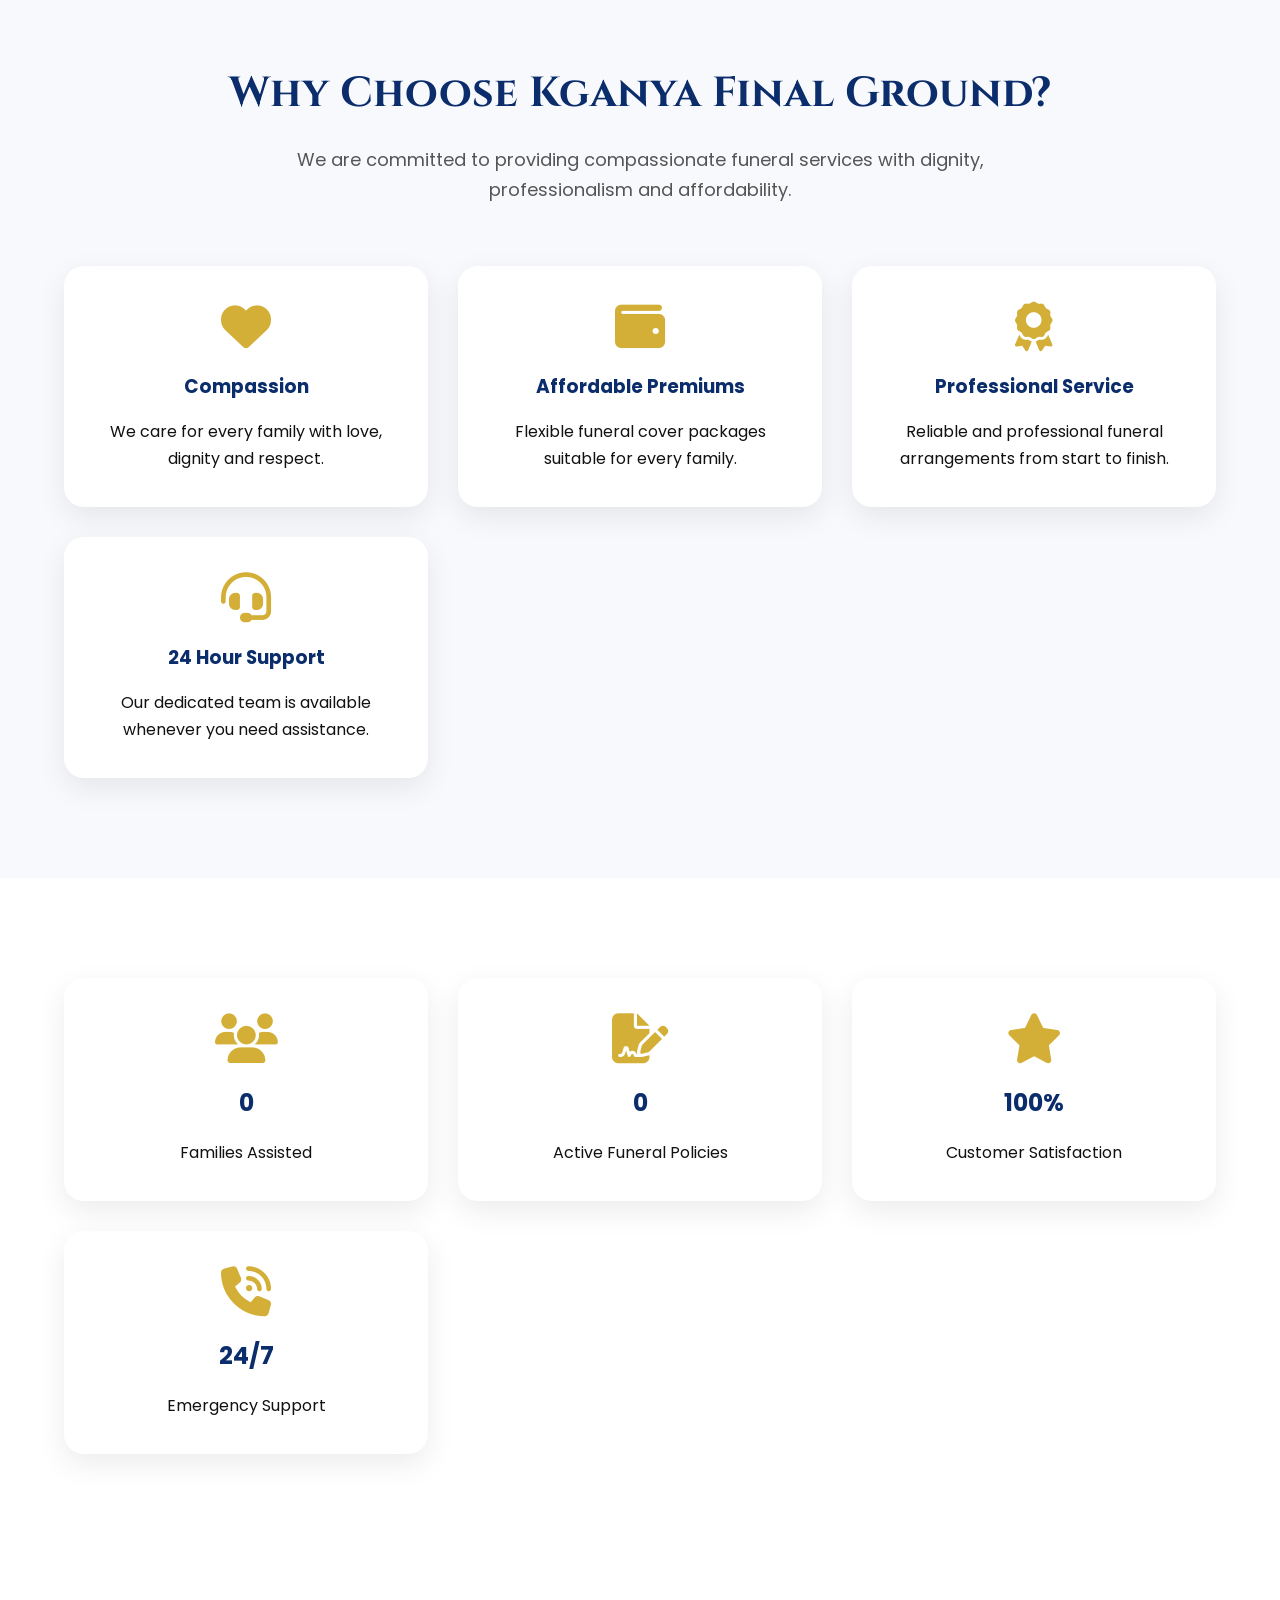
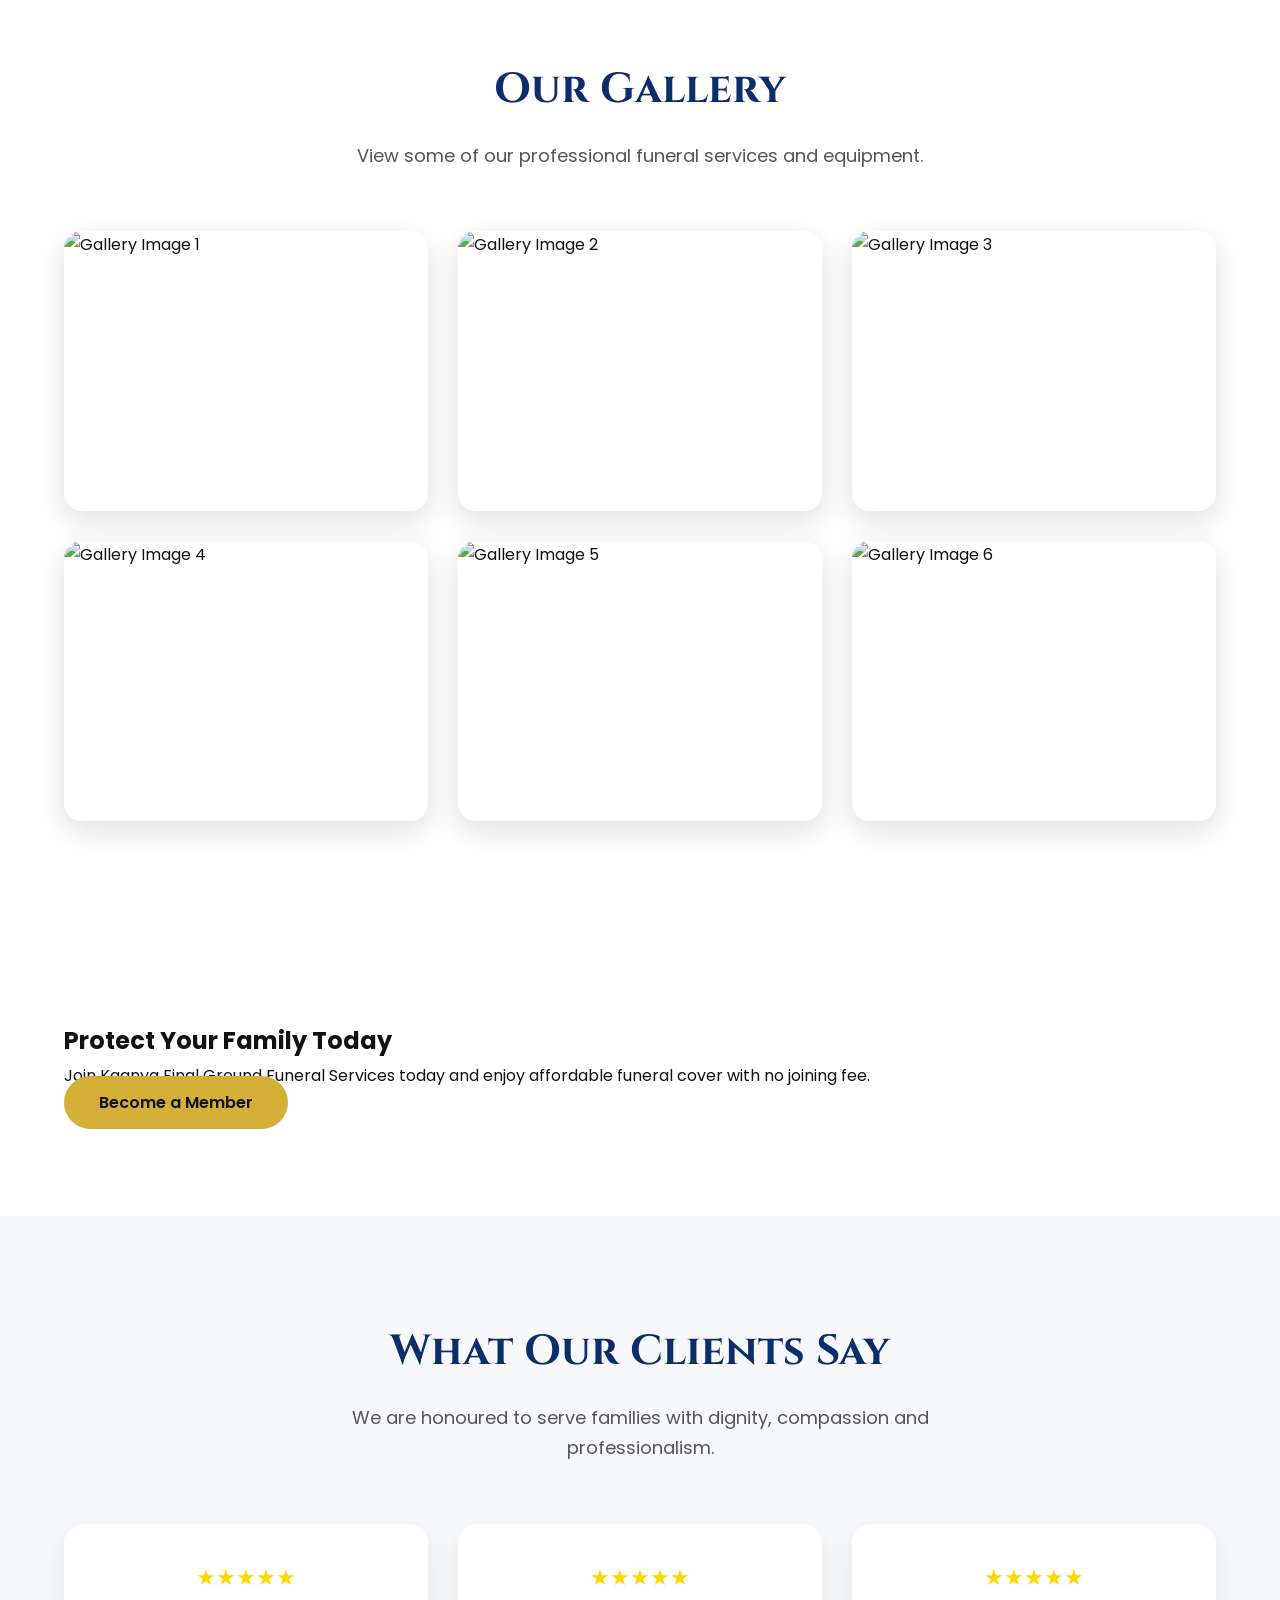
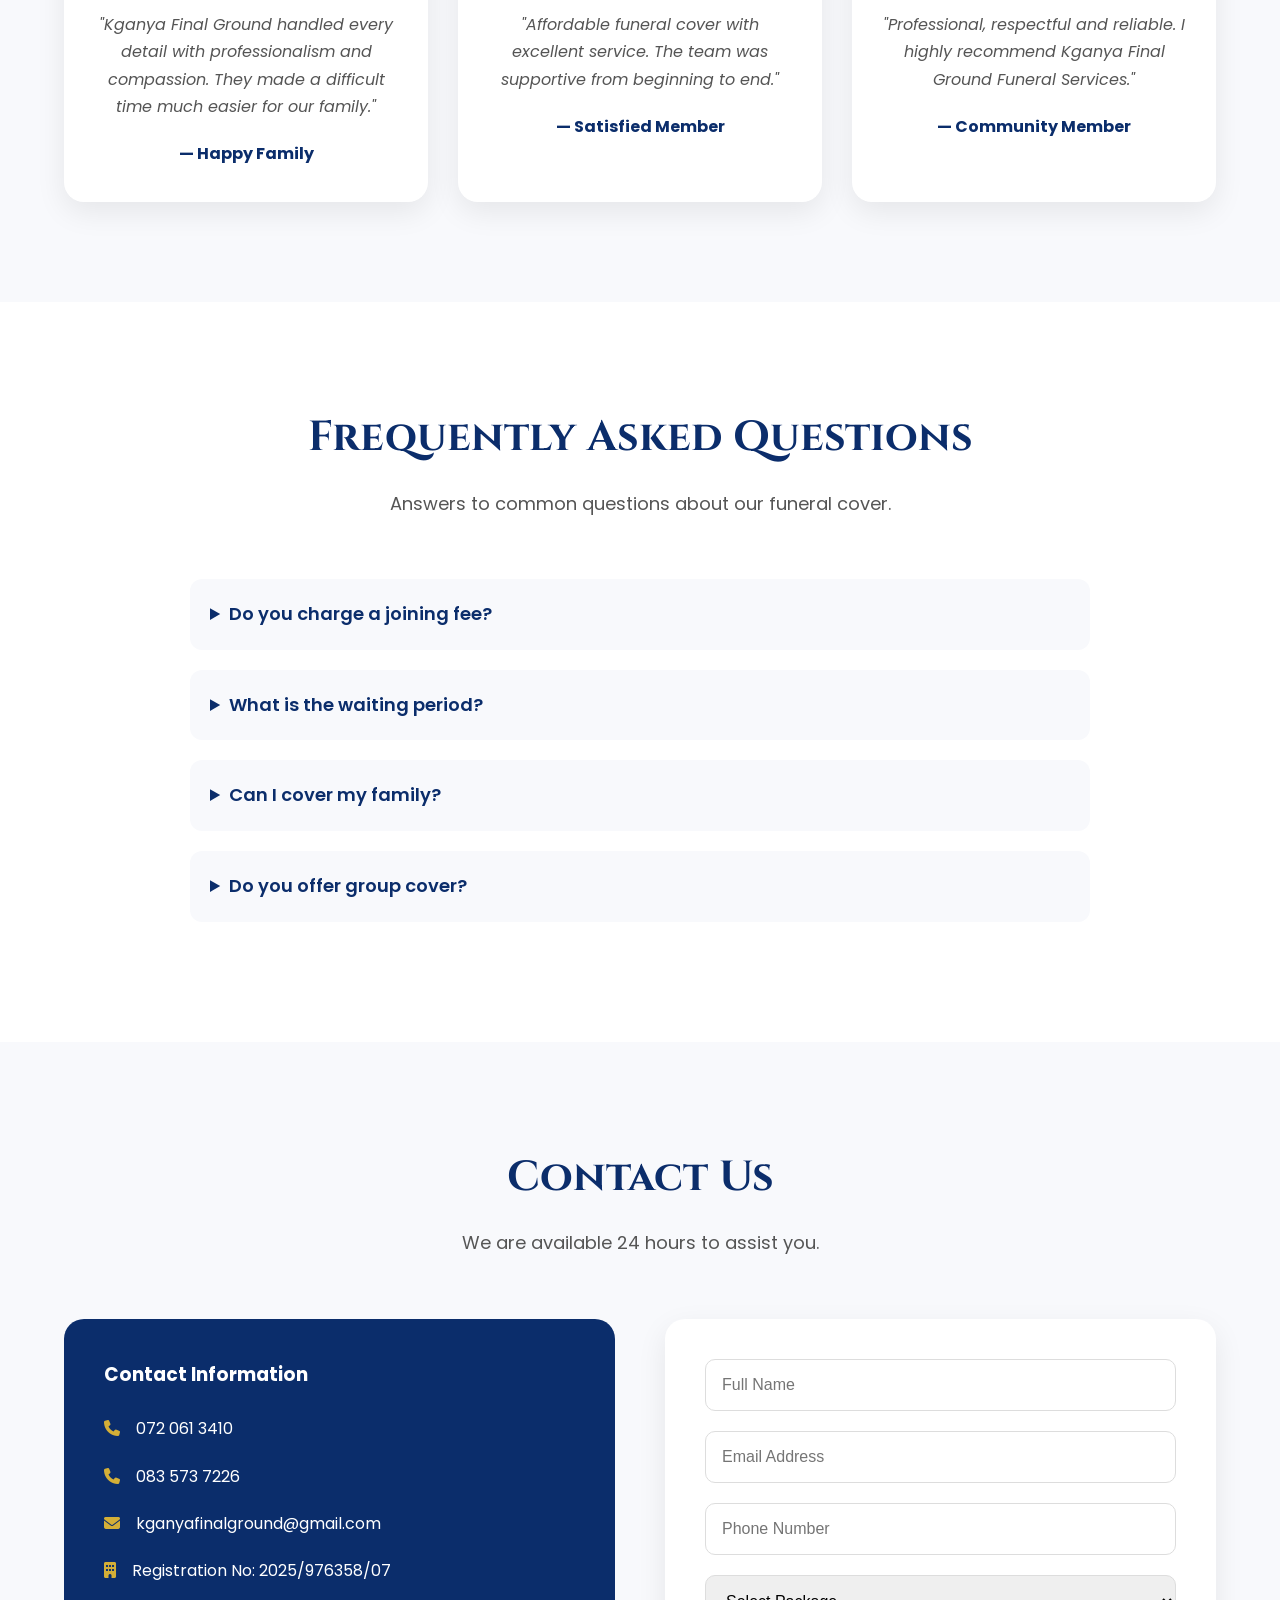
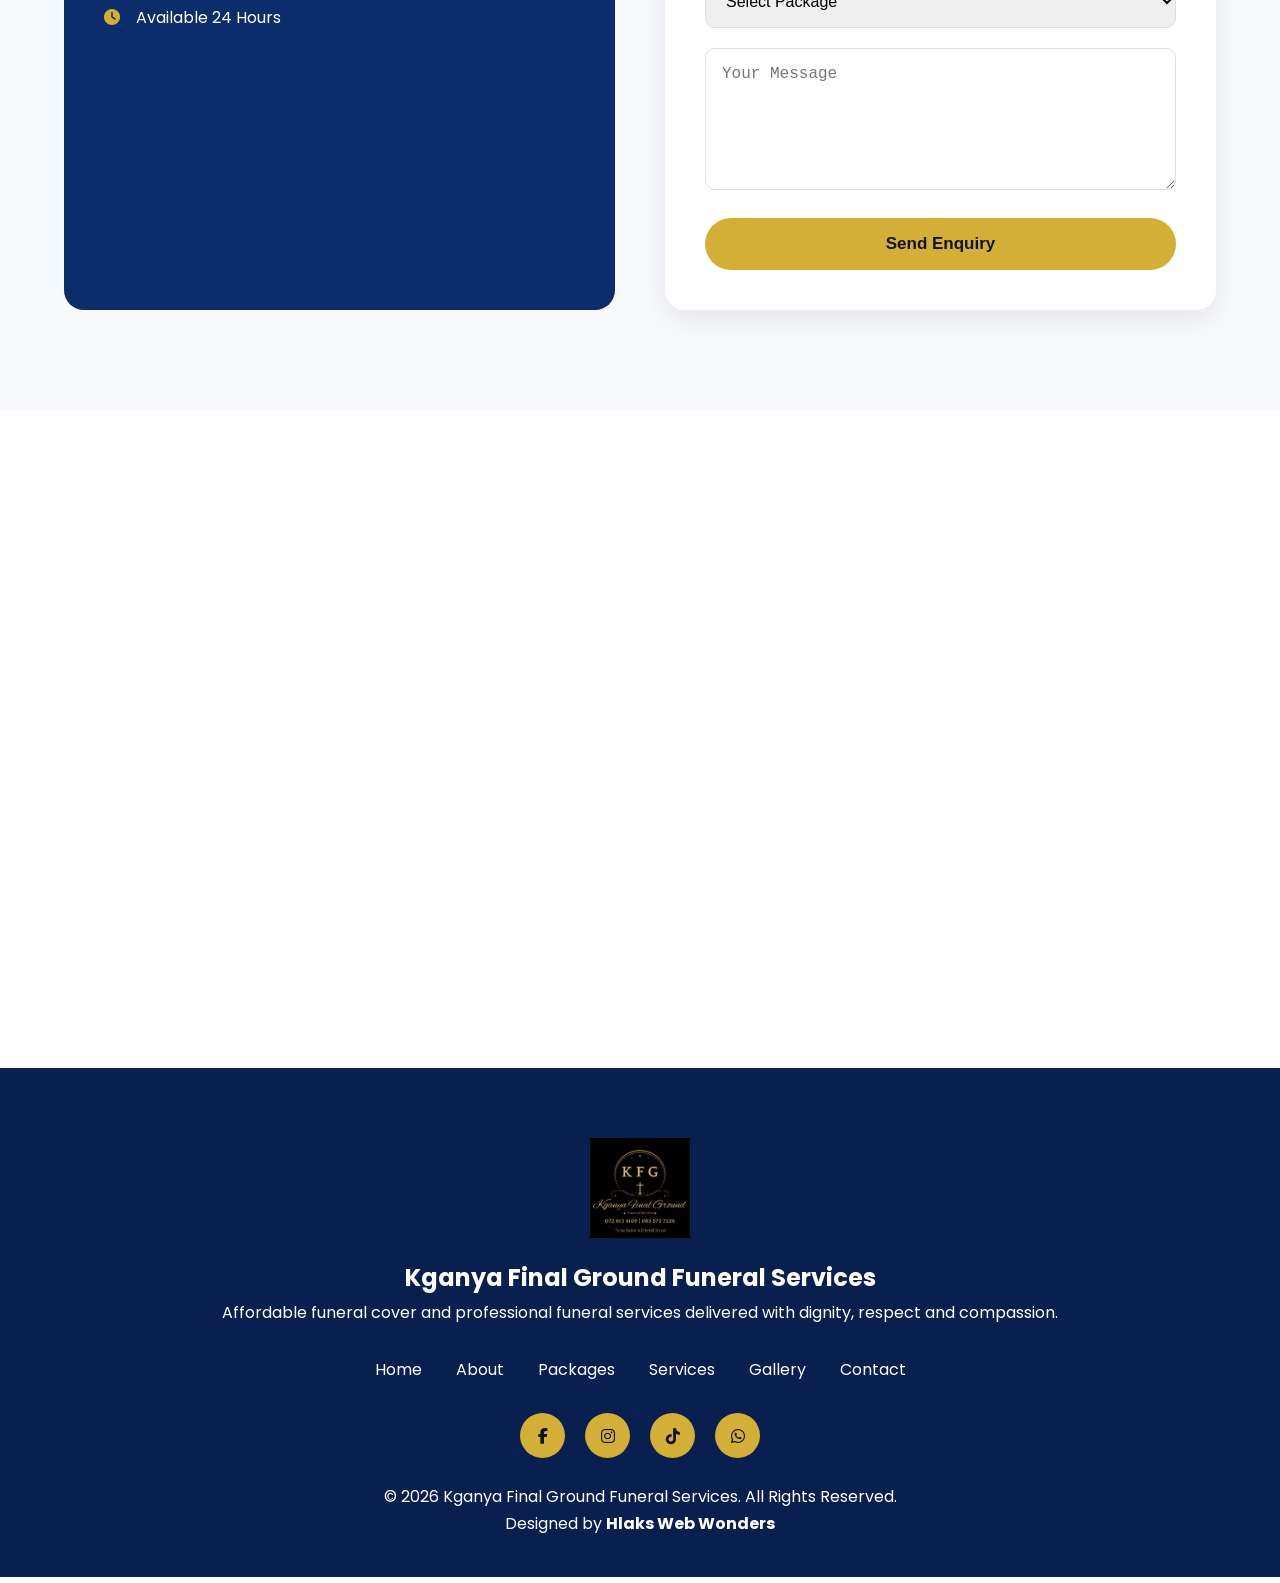
==== commit b0b721da: "Update image source in index.html" ====
--- a/index.html
+++ b/index.html
@@ -237,7 +237,7 @@
 data-aos="fade-right">
 
 <img
-src="images/about.jpg"
+src="kfg images gpg/fleet vehicles all black.jpeg"
 alt="About KFG">
 
 </div>
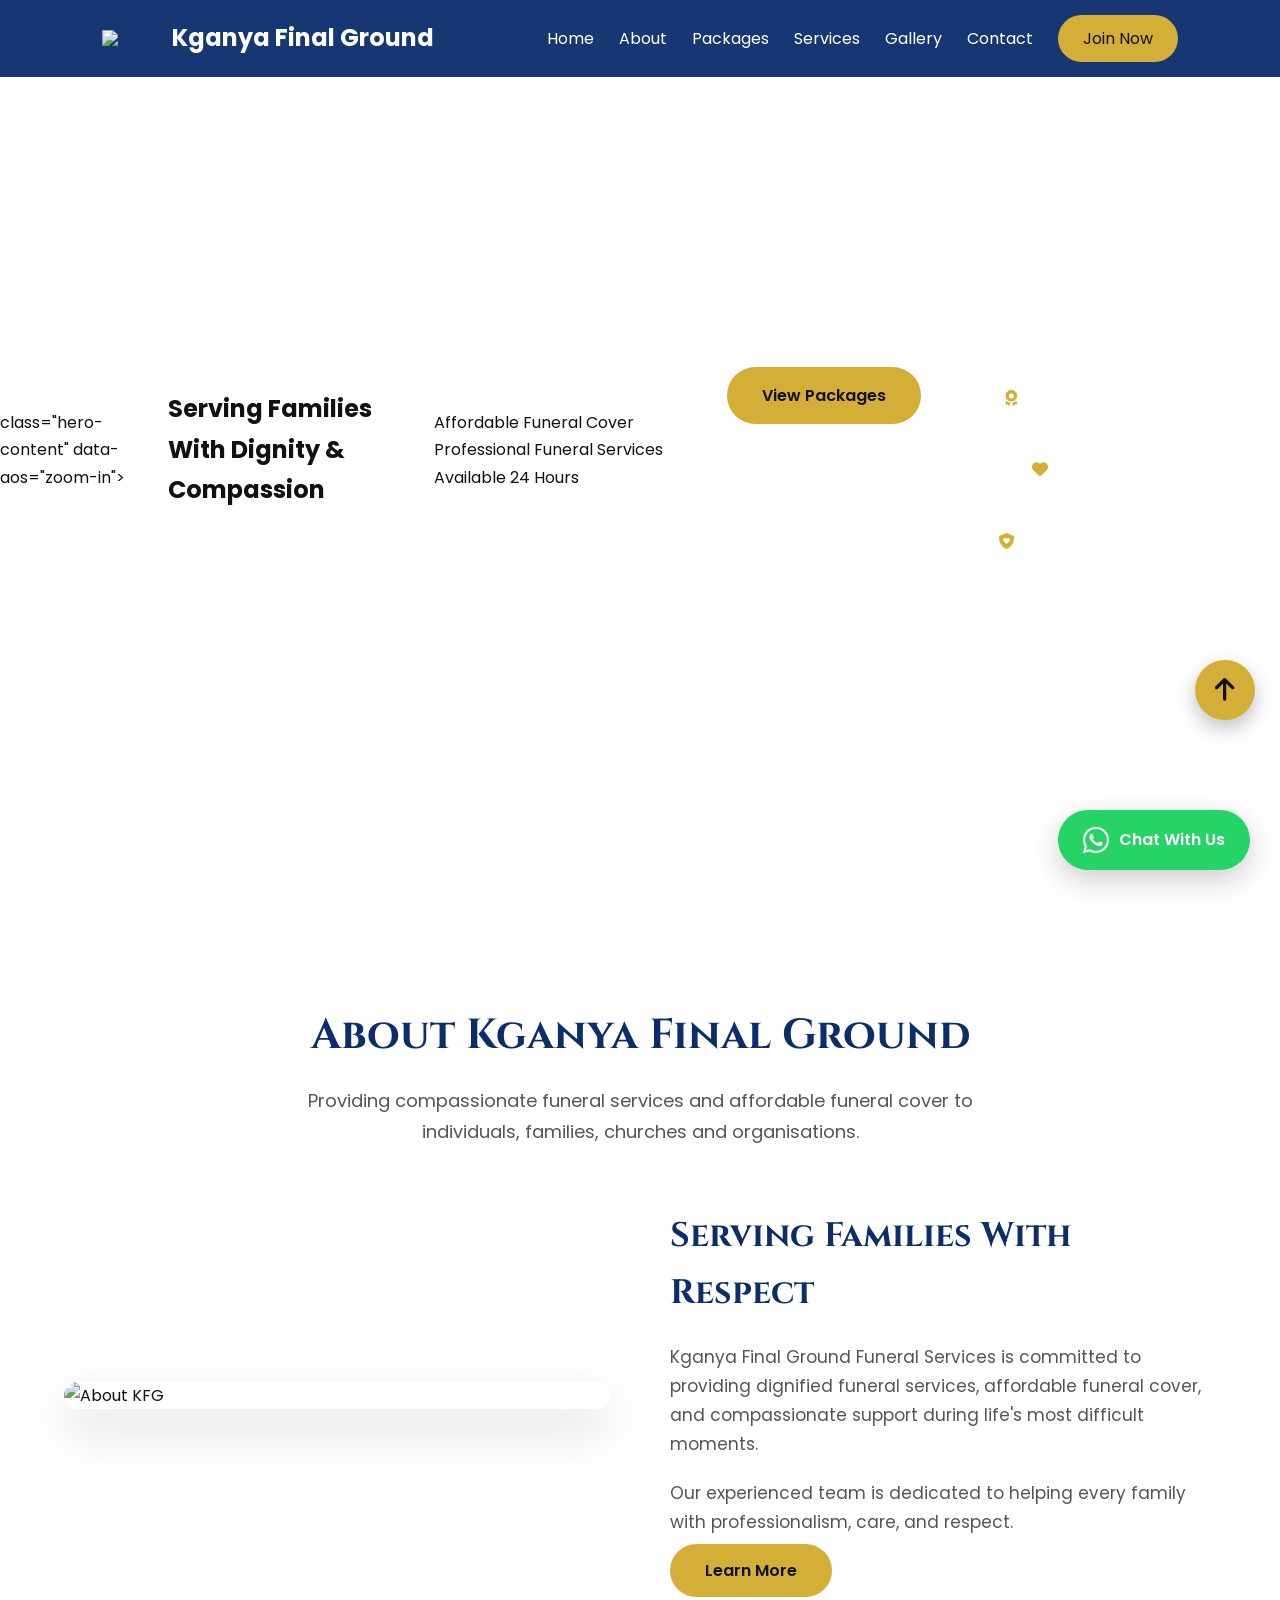
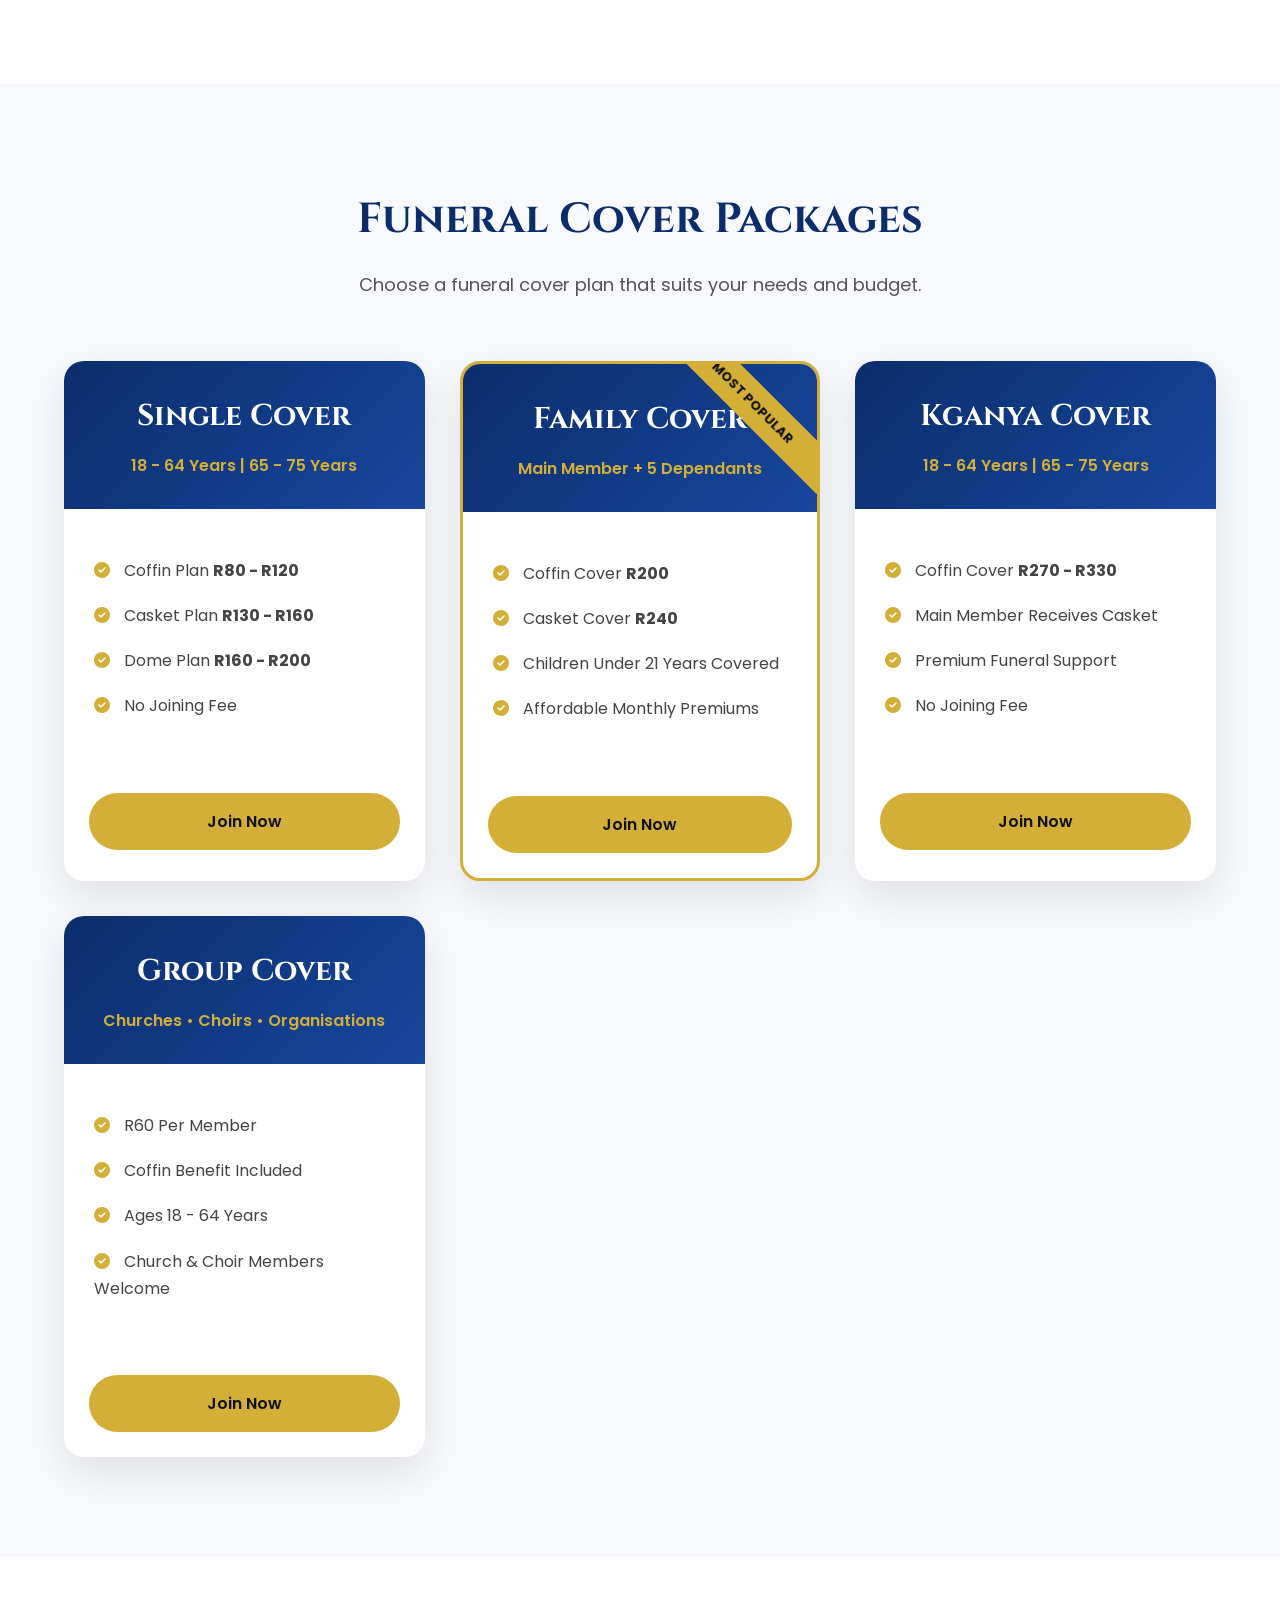
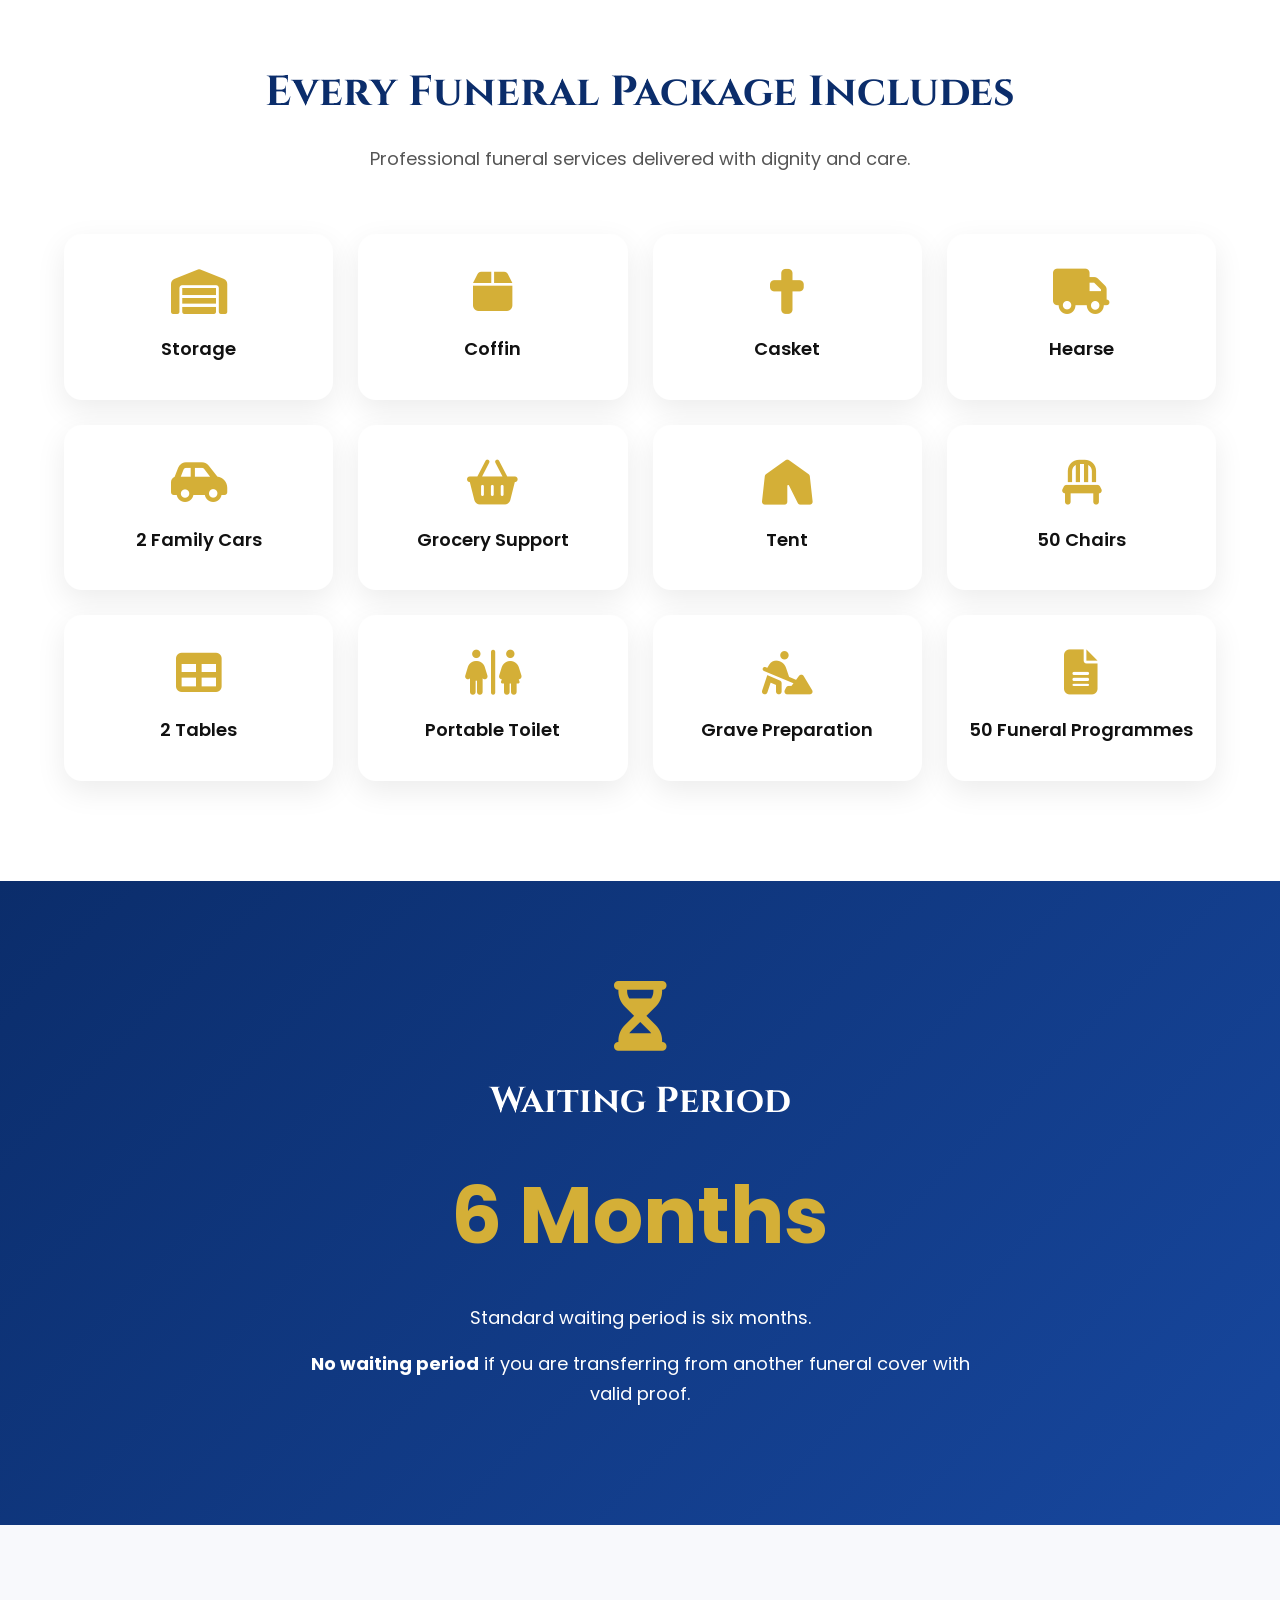
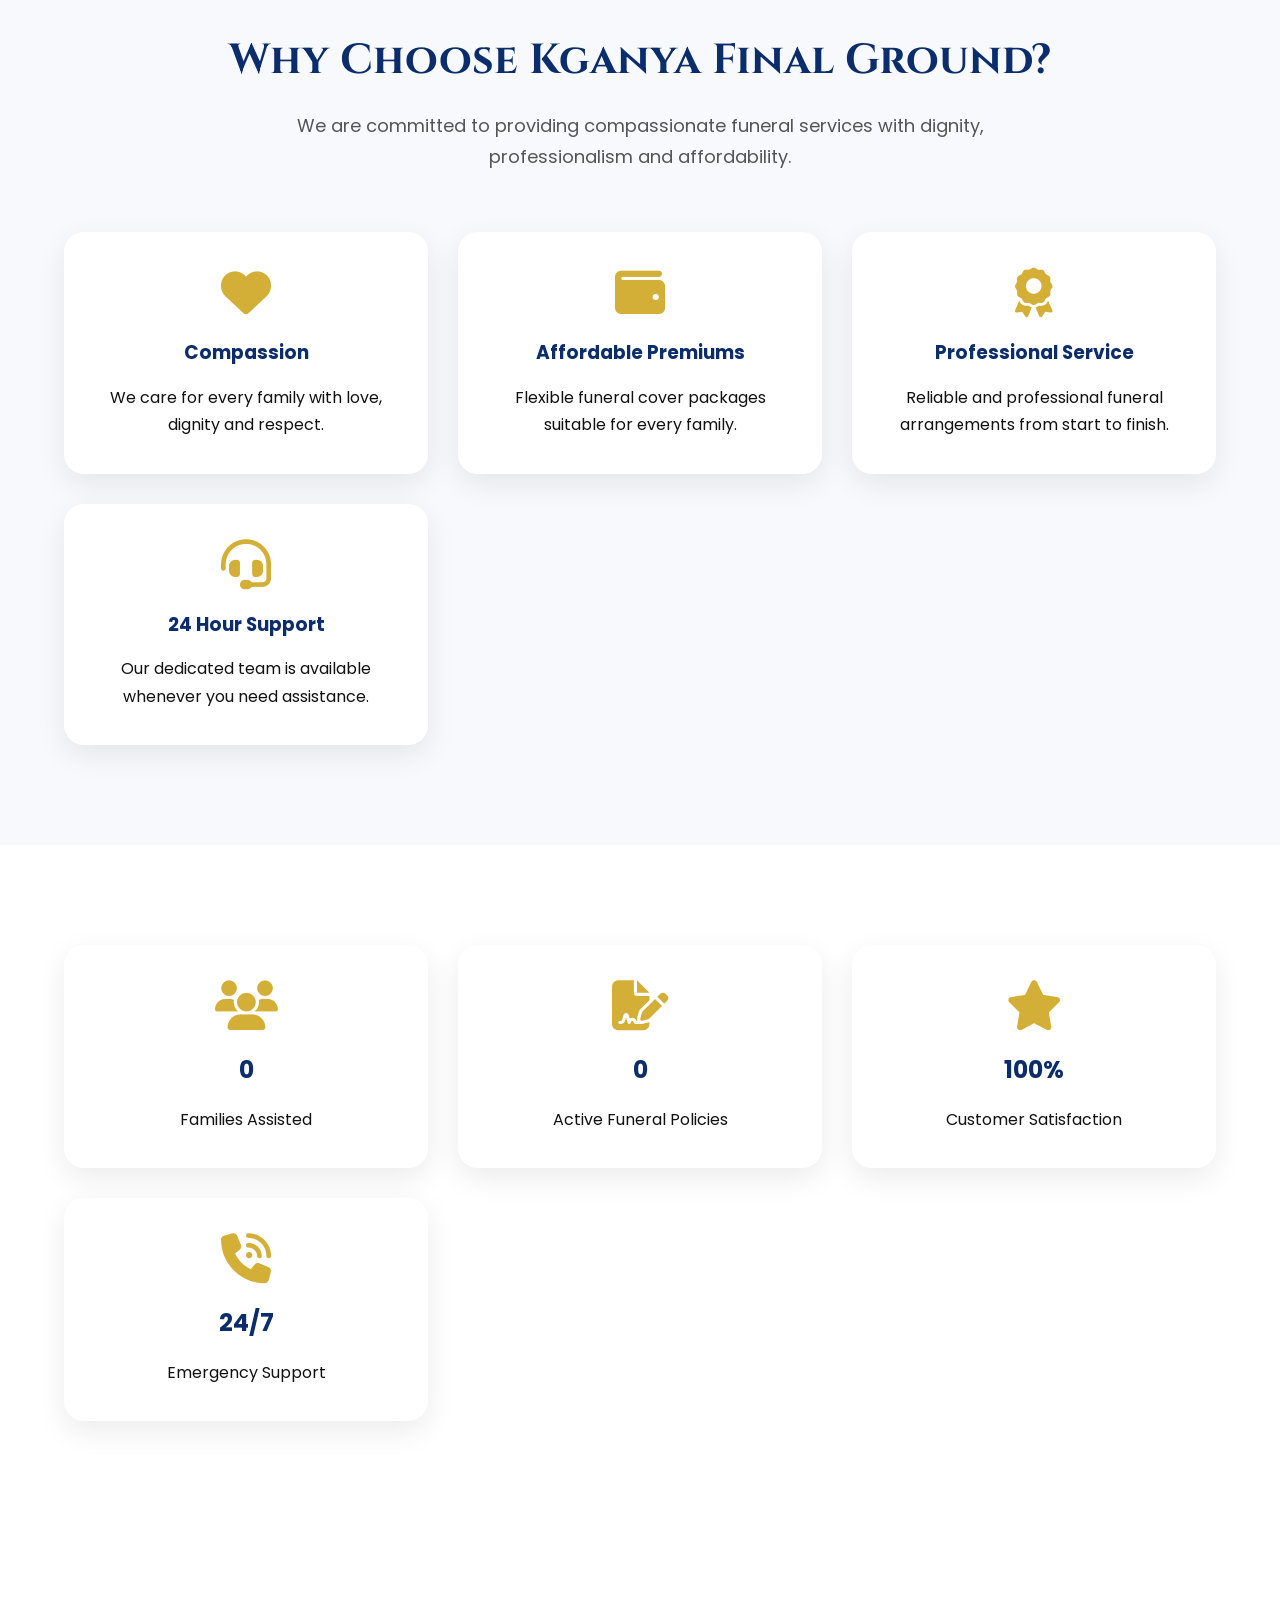
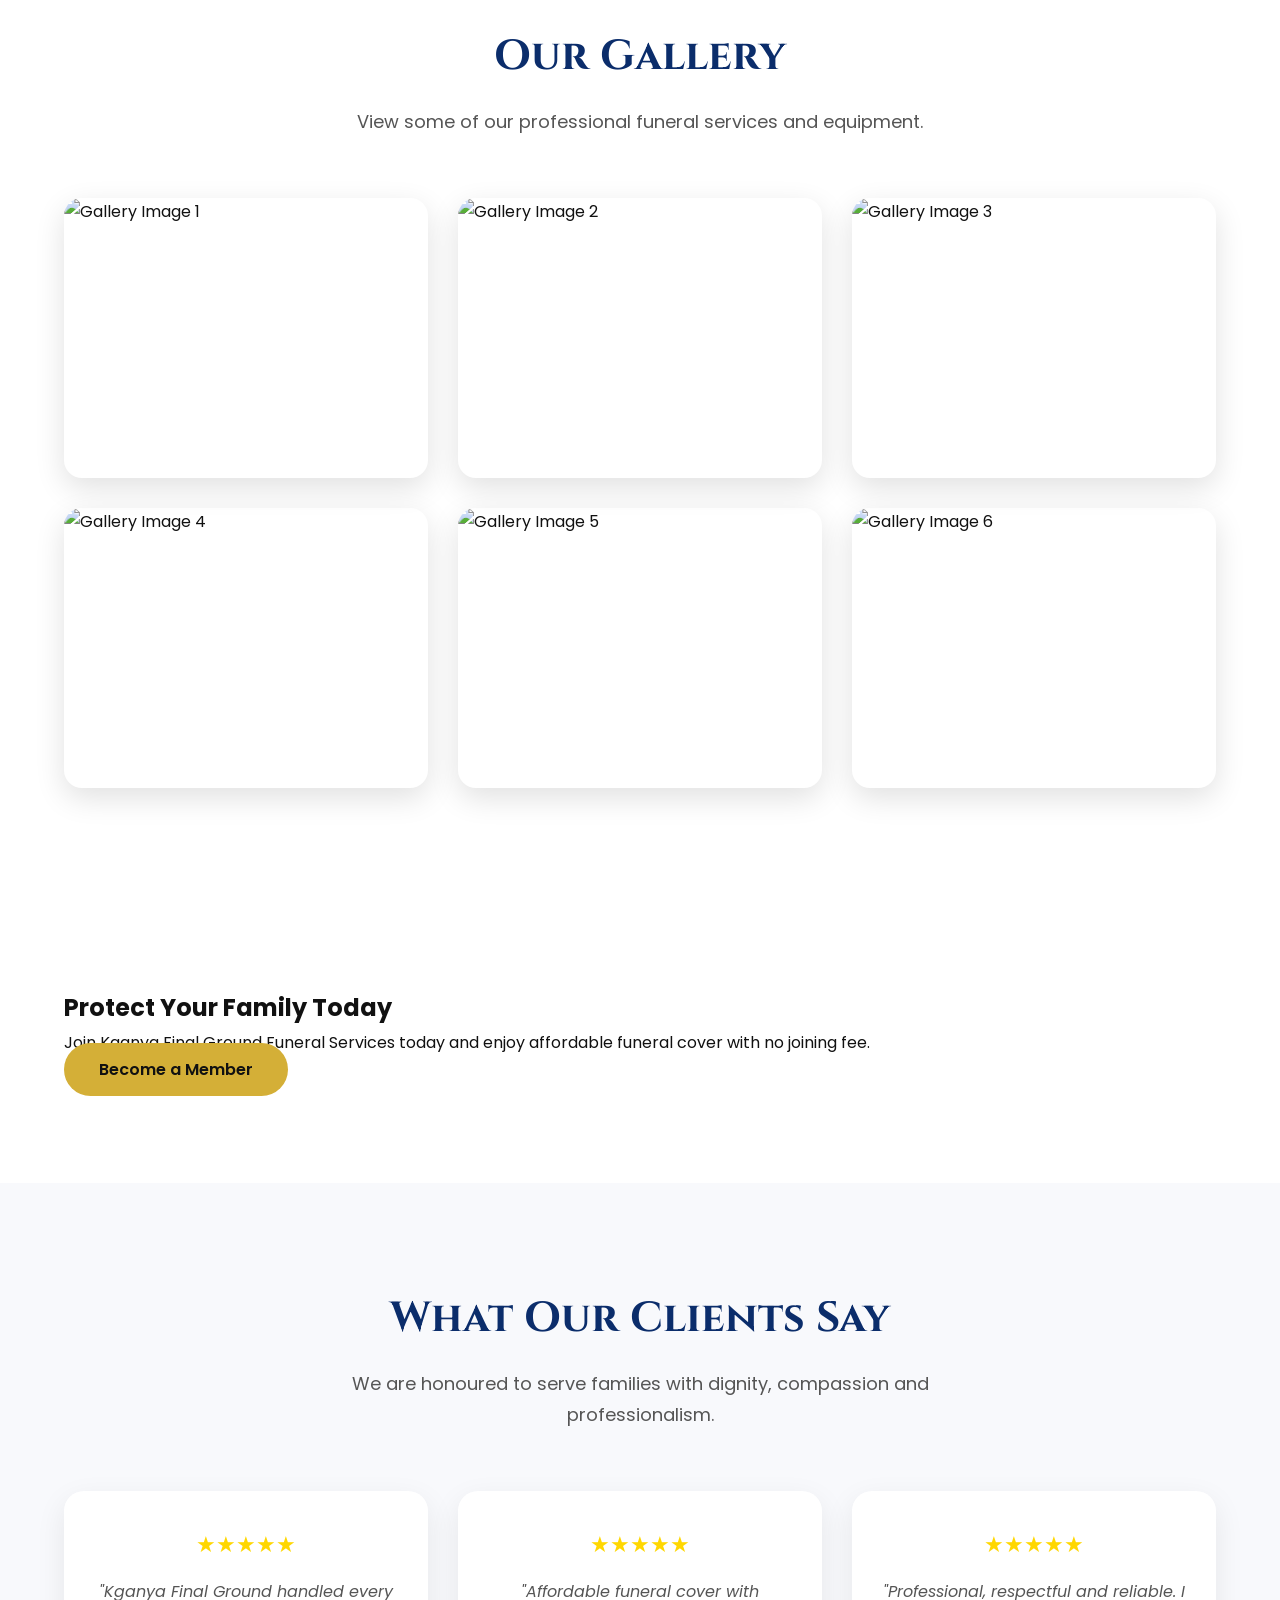
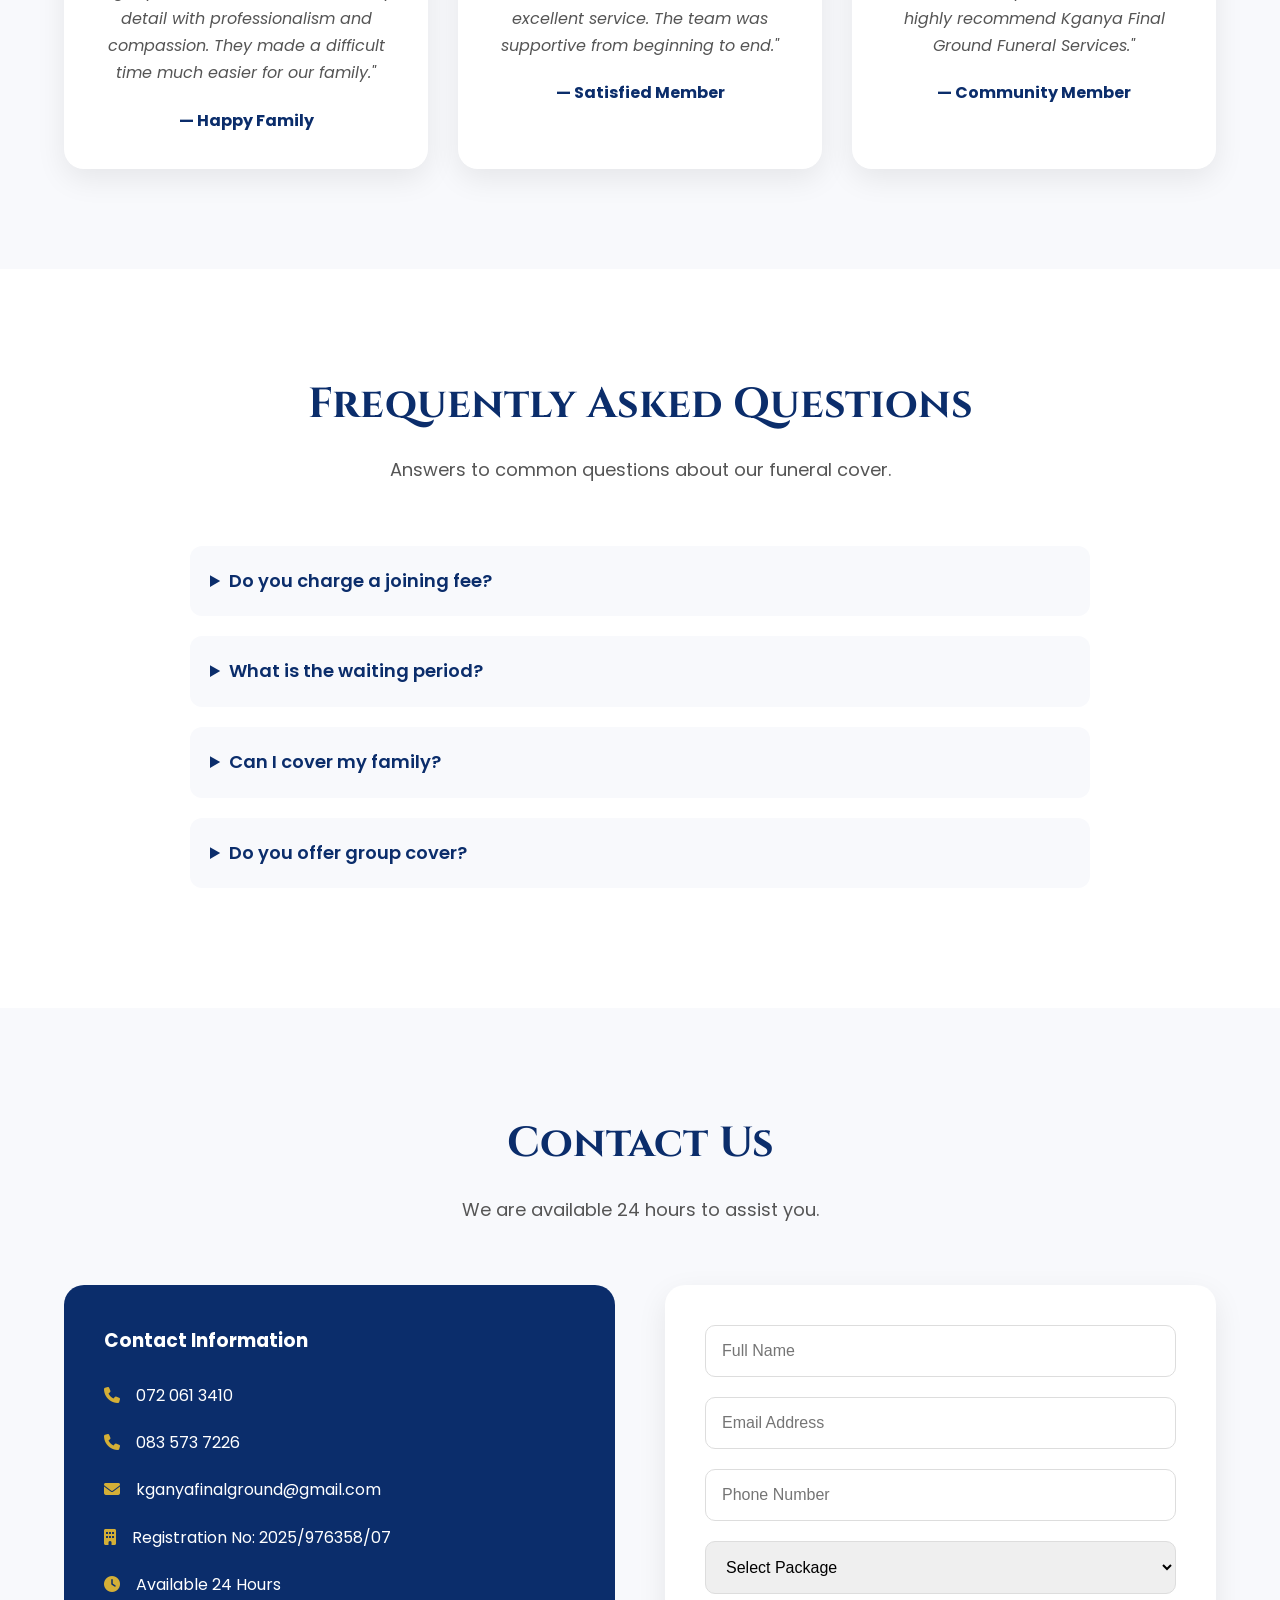
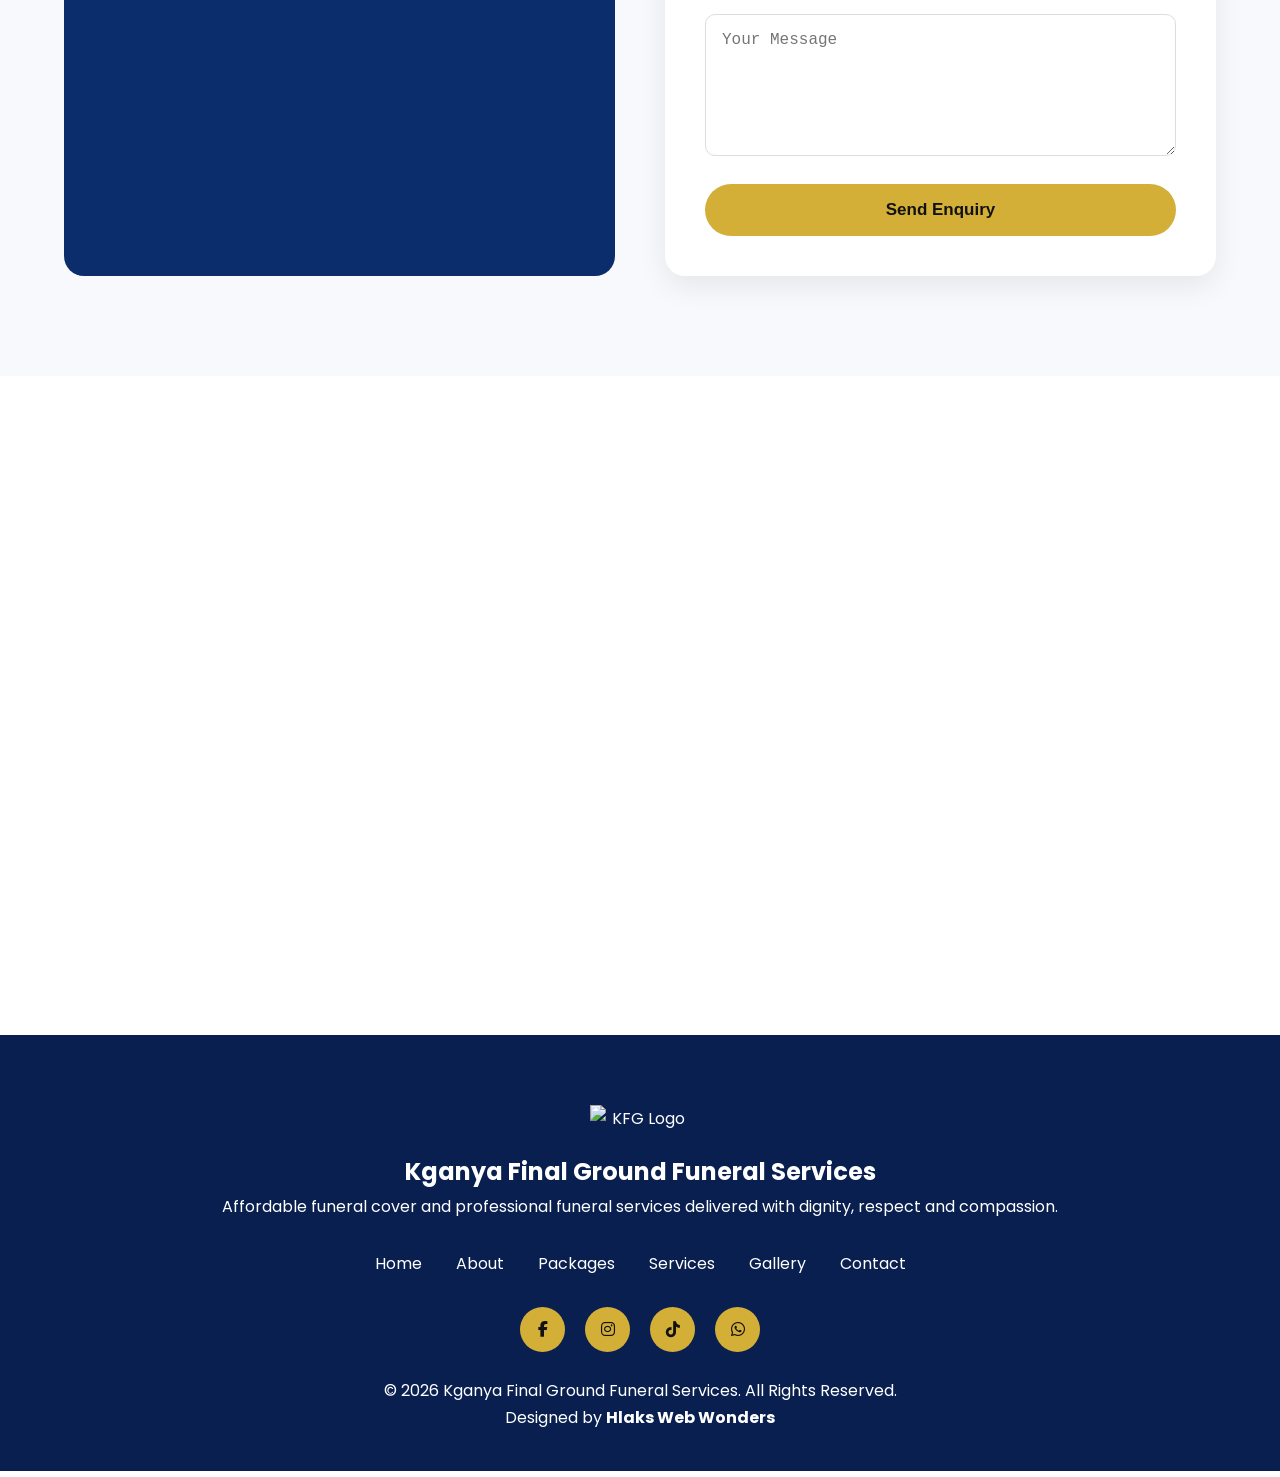
==== commit d74f6d61: "Remove slider from hero section in index.html Removed slider section and its content from the hero s" ====
--- a/index.html
+++ b/index.html
@@ -100,37 +100,6 @@
 class="hero"
 id="home">
 
-<div class="slider">
-
-<div class="slide active">
-
-<img src="images/slider1.jpg">
-
-</div>
-
-<div class="slide">
-
-<img src="kfg images gpg/fleet vehicles all black.jpeg">
-
-</div>
-
-<div class="slide">
-
-<img src="images/slider3.jpg">
-
-</div>
-
-<div class="slide">
-
-<img src="images/slider4.jpg">
-
-</div>
-
-</div>
-
-<div class="overlay"></div>
-
-<div
 class="hero-content"
 data-aos="zoom-in">
 
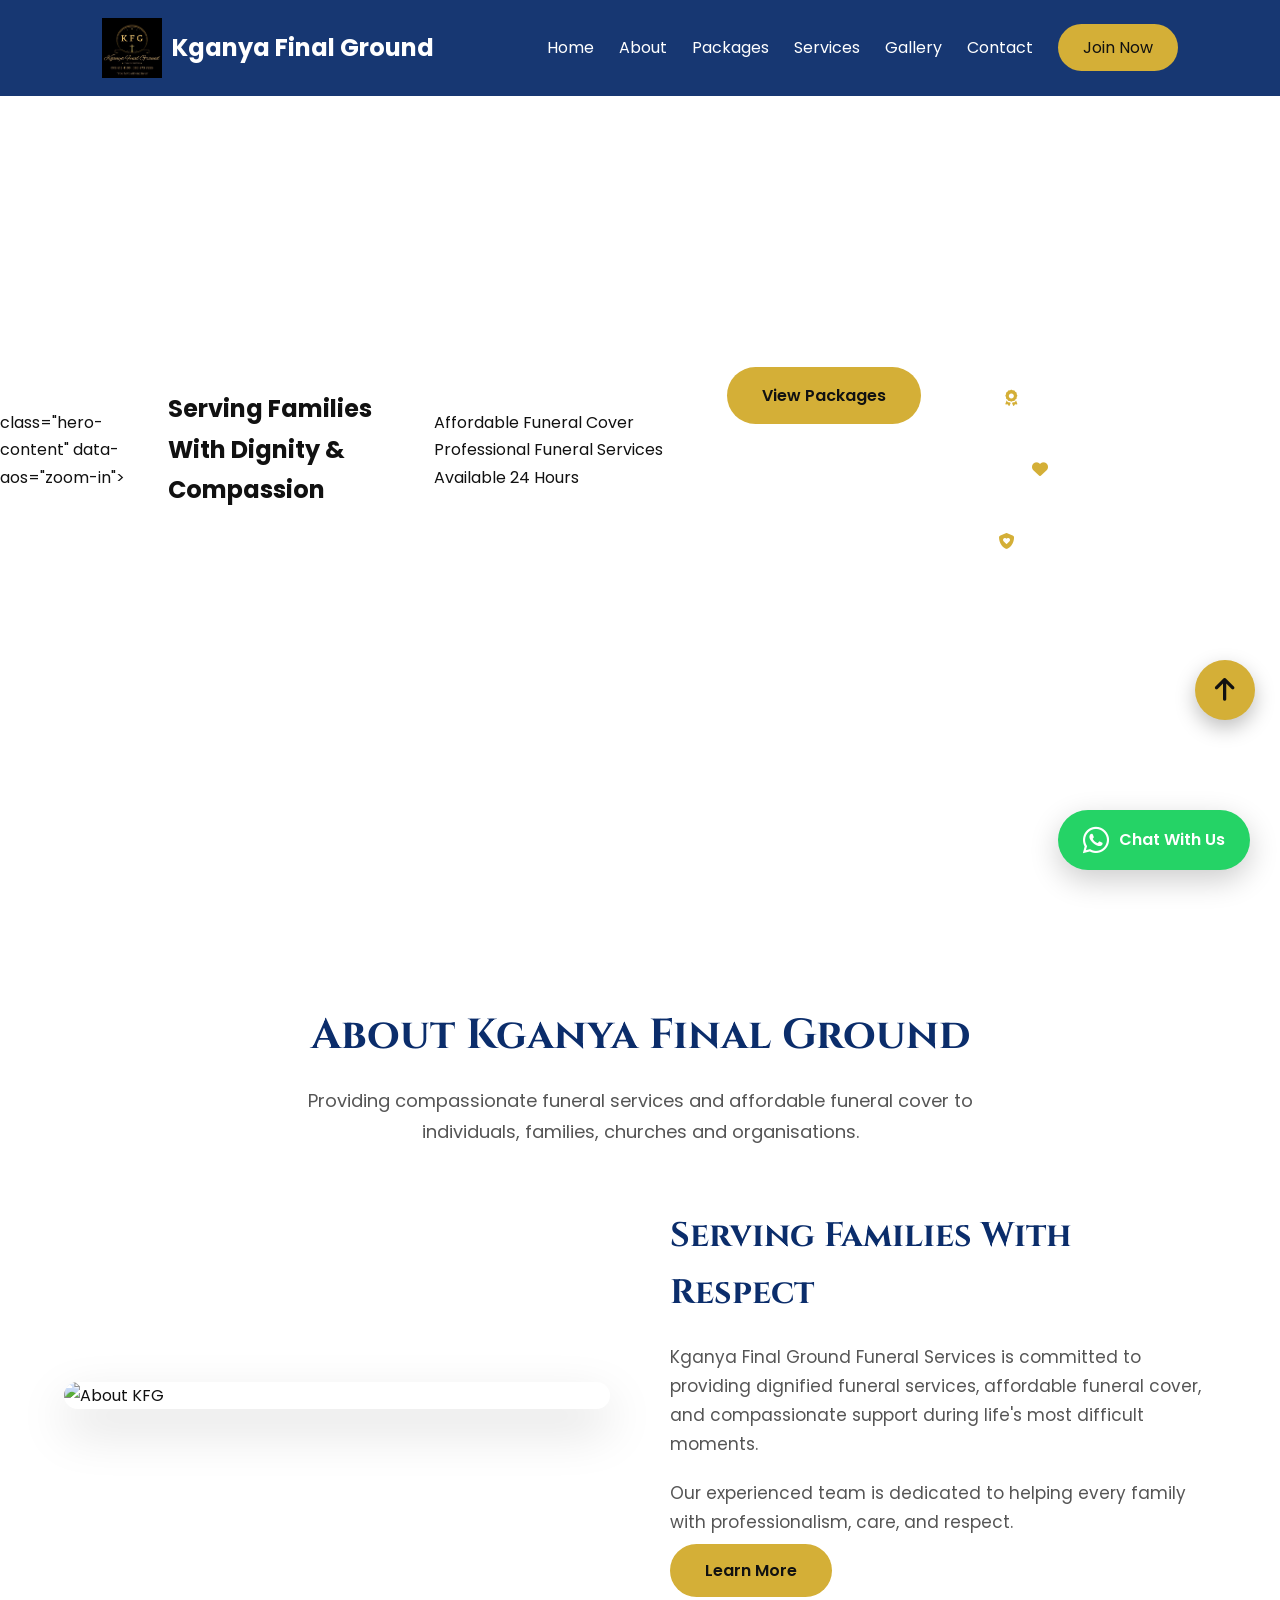
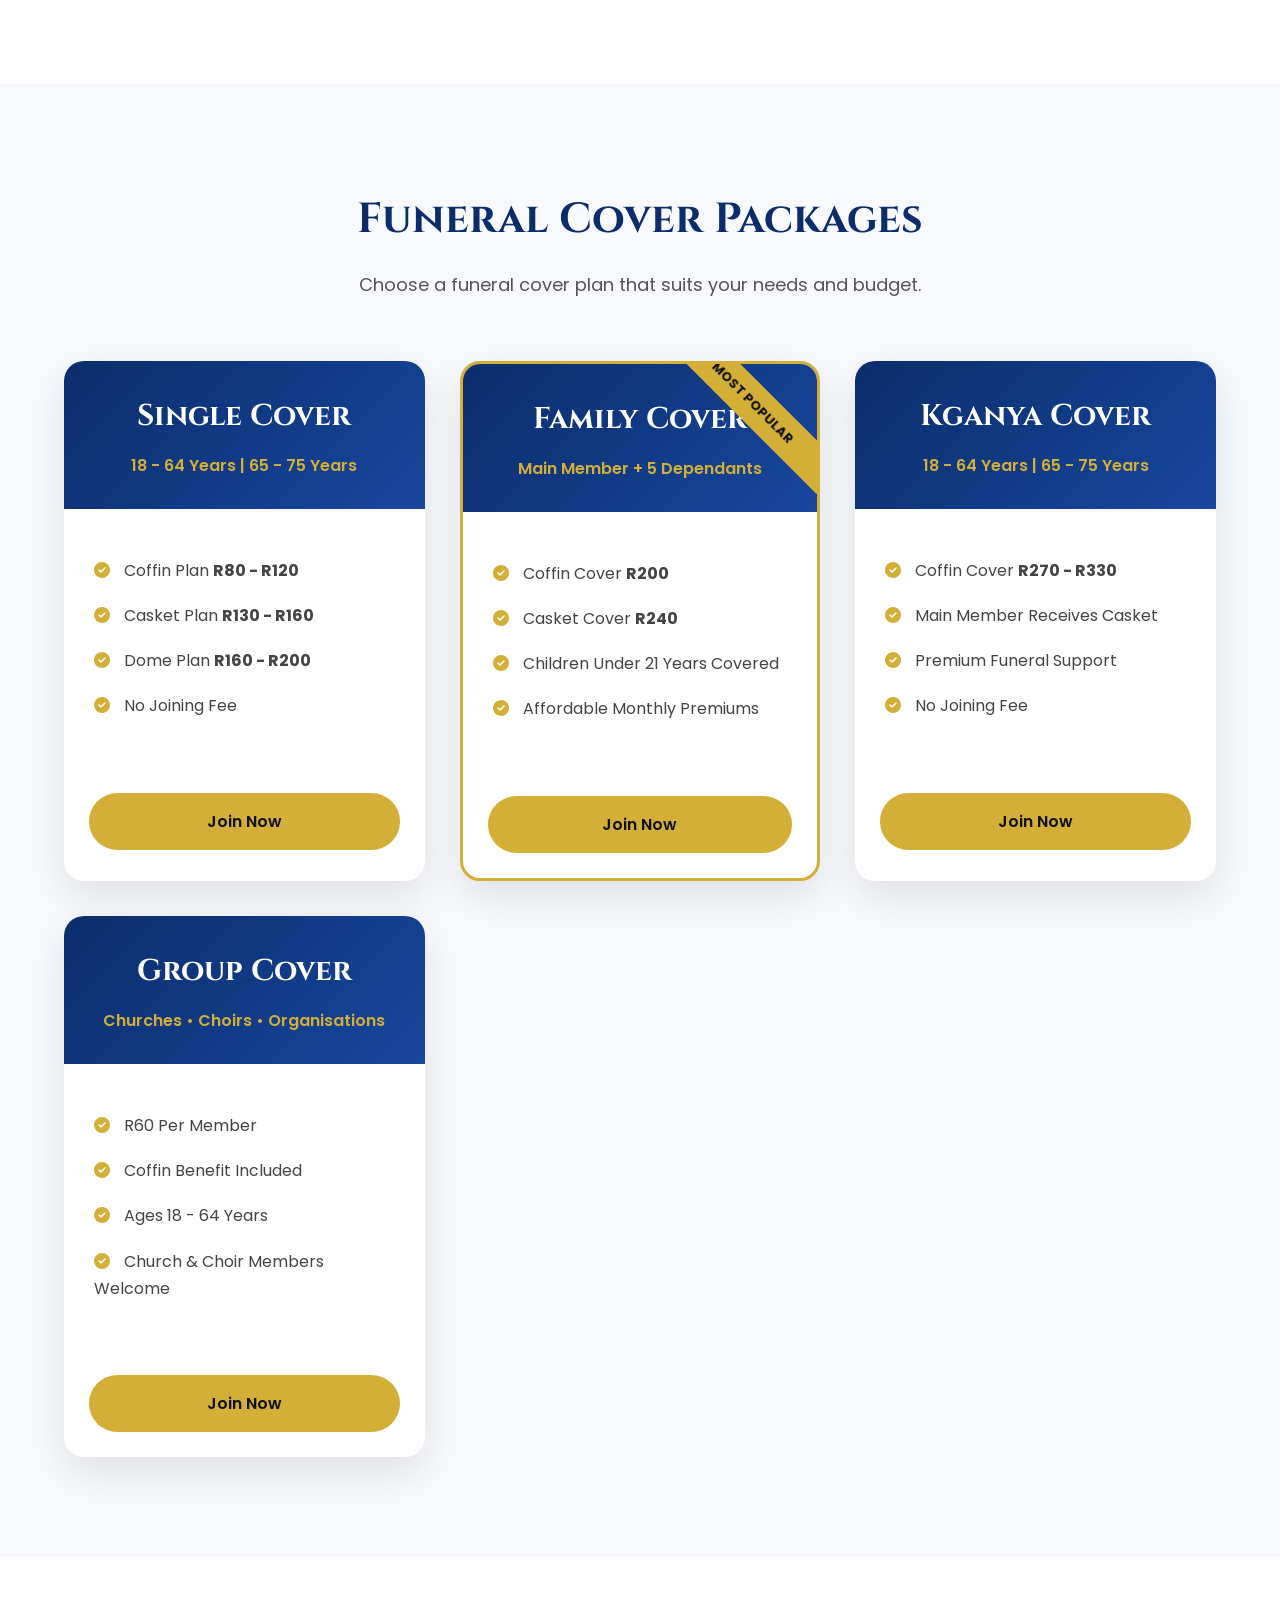
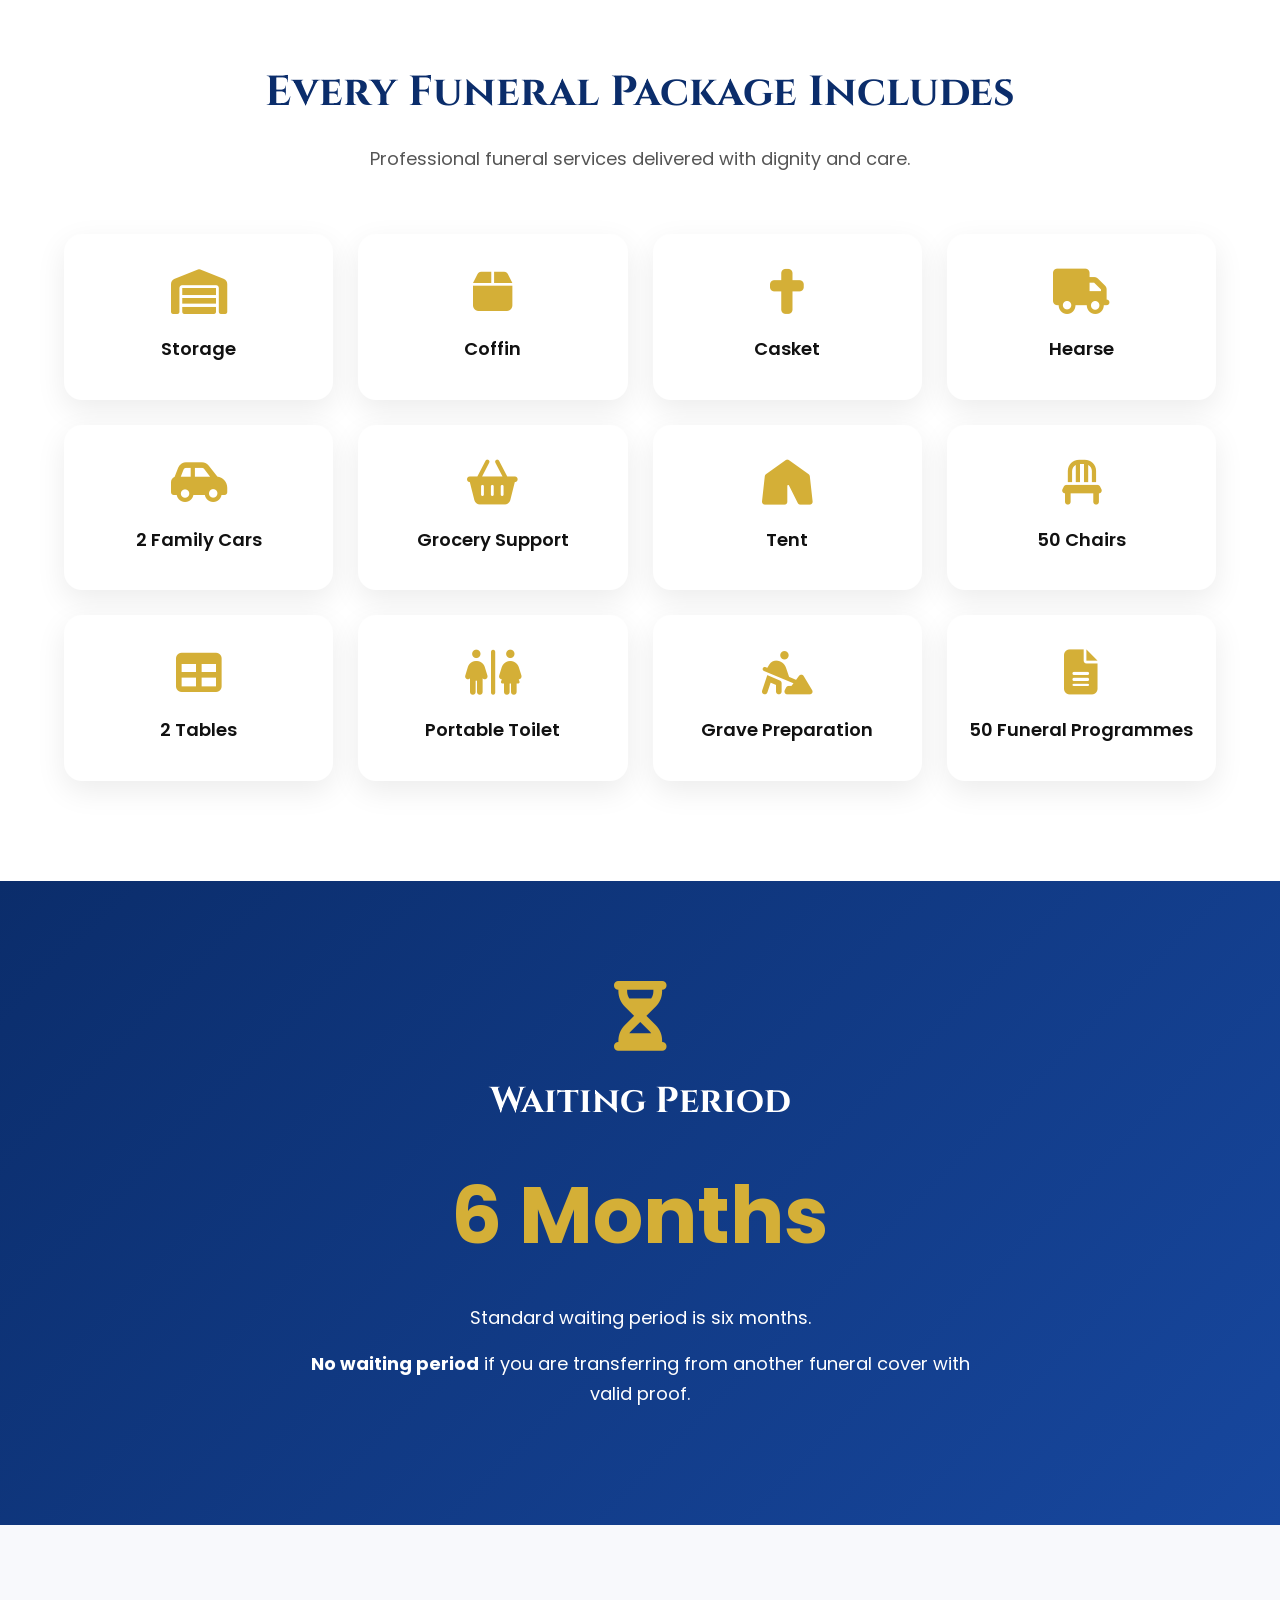
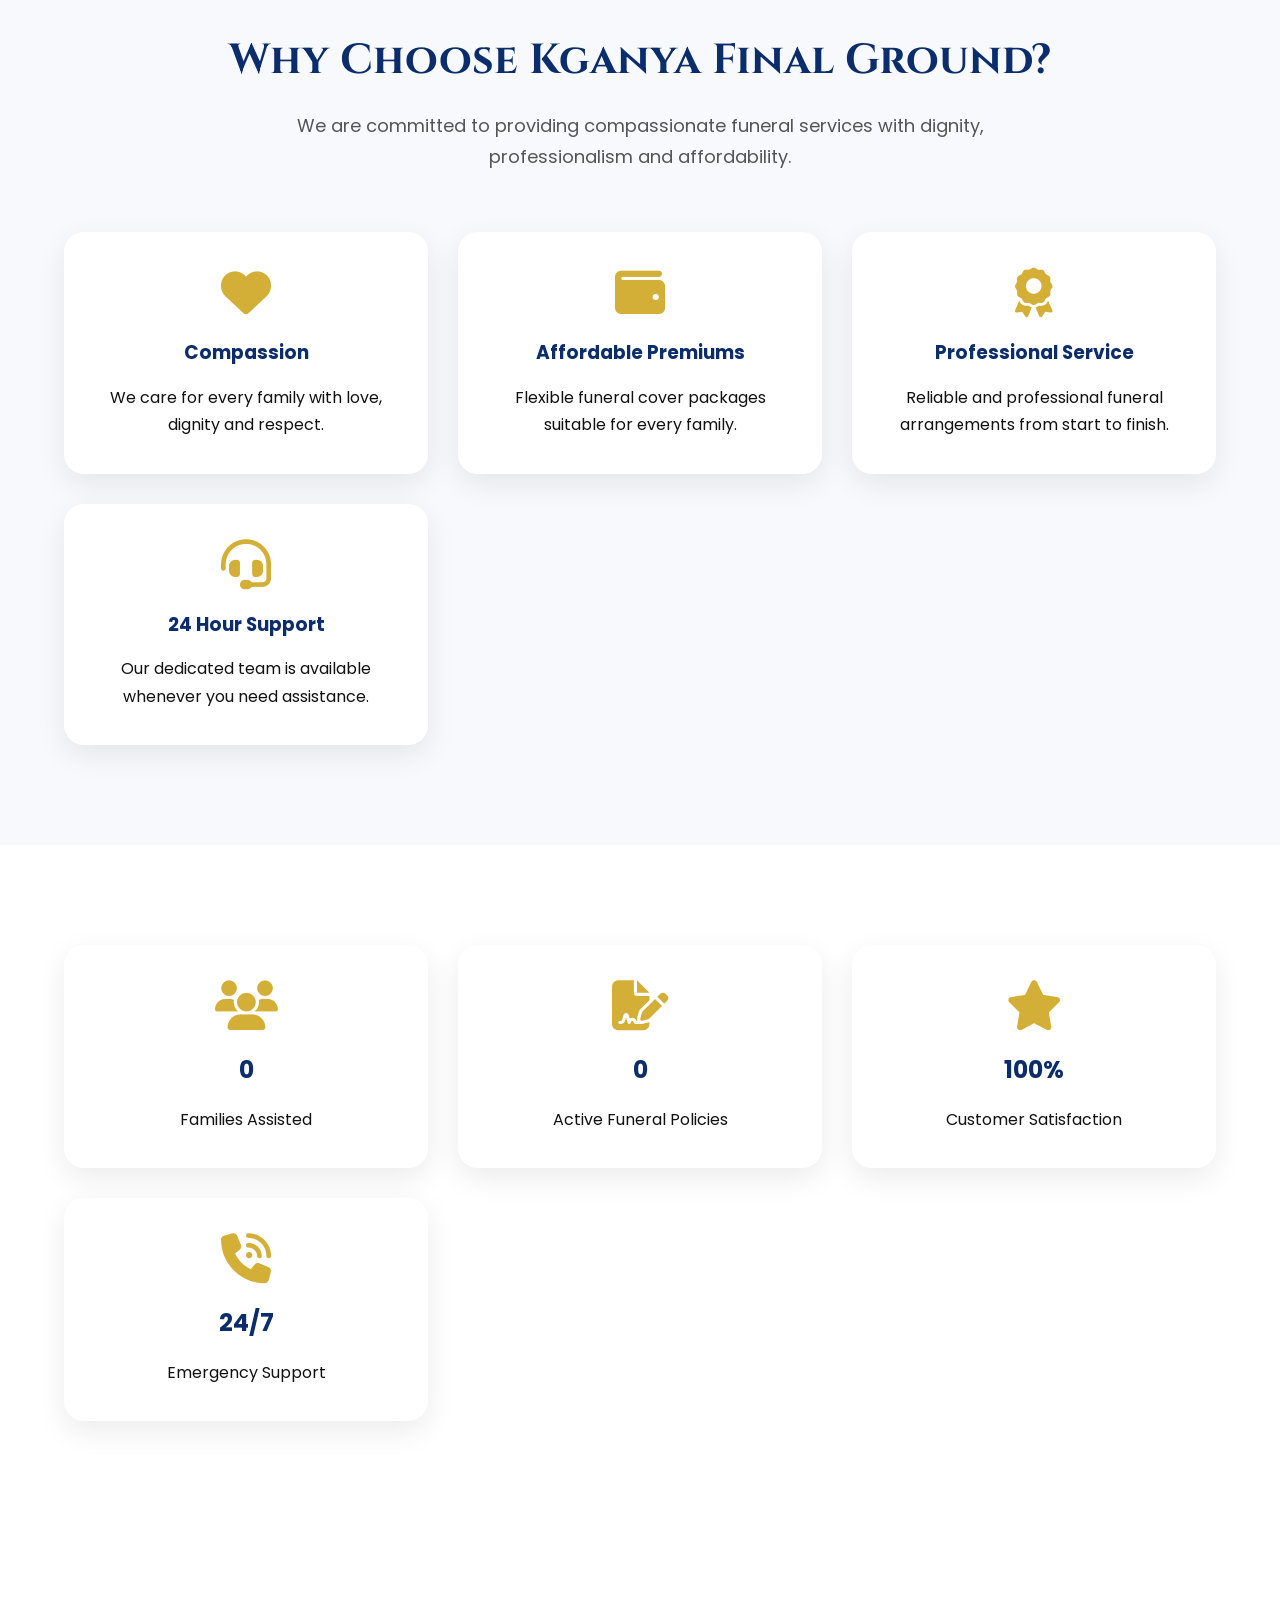
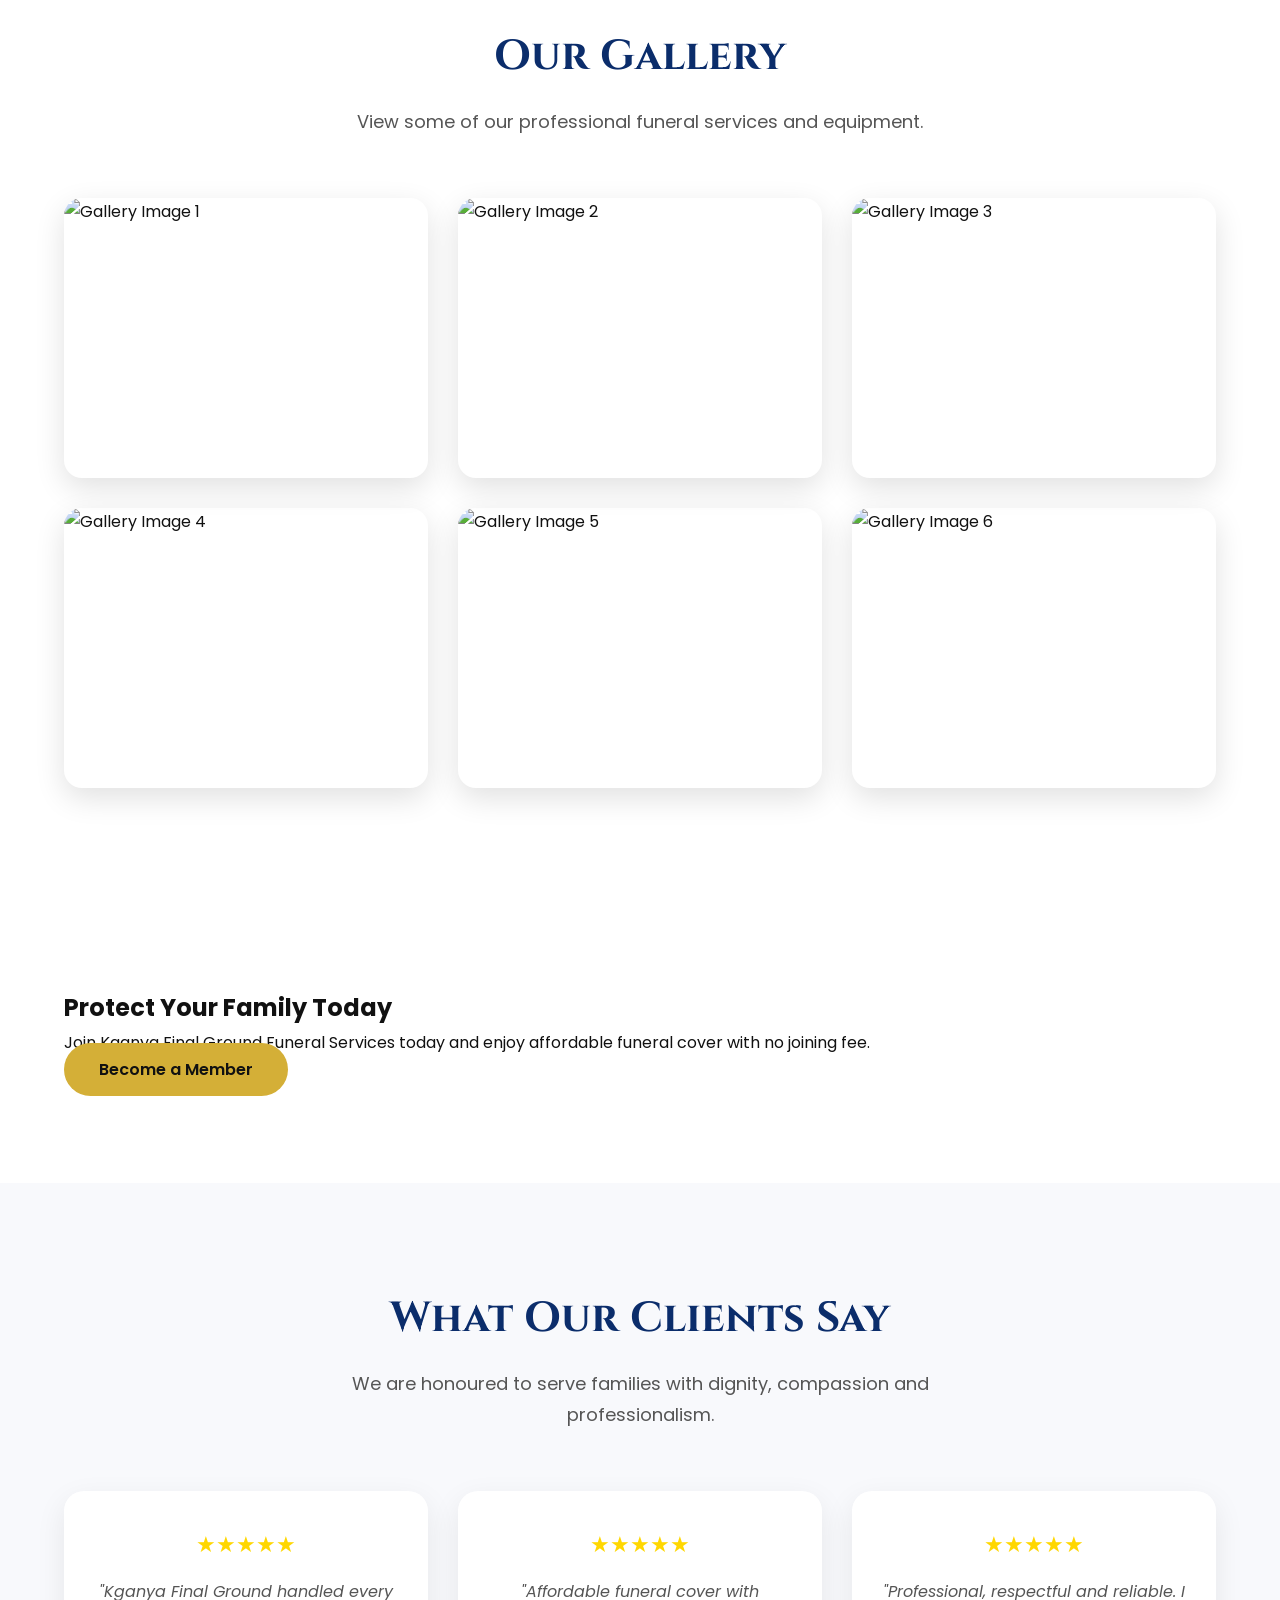
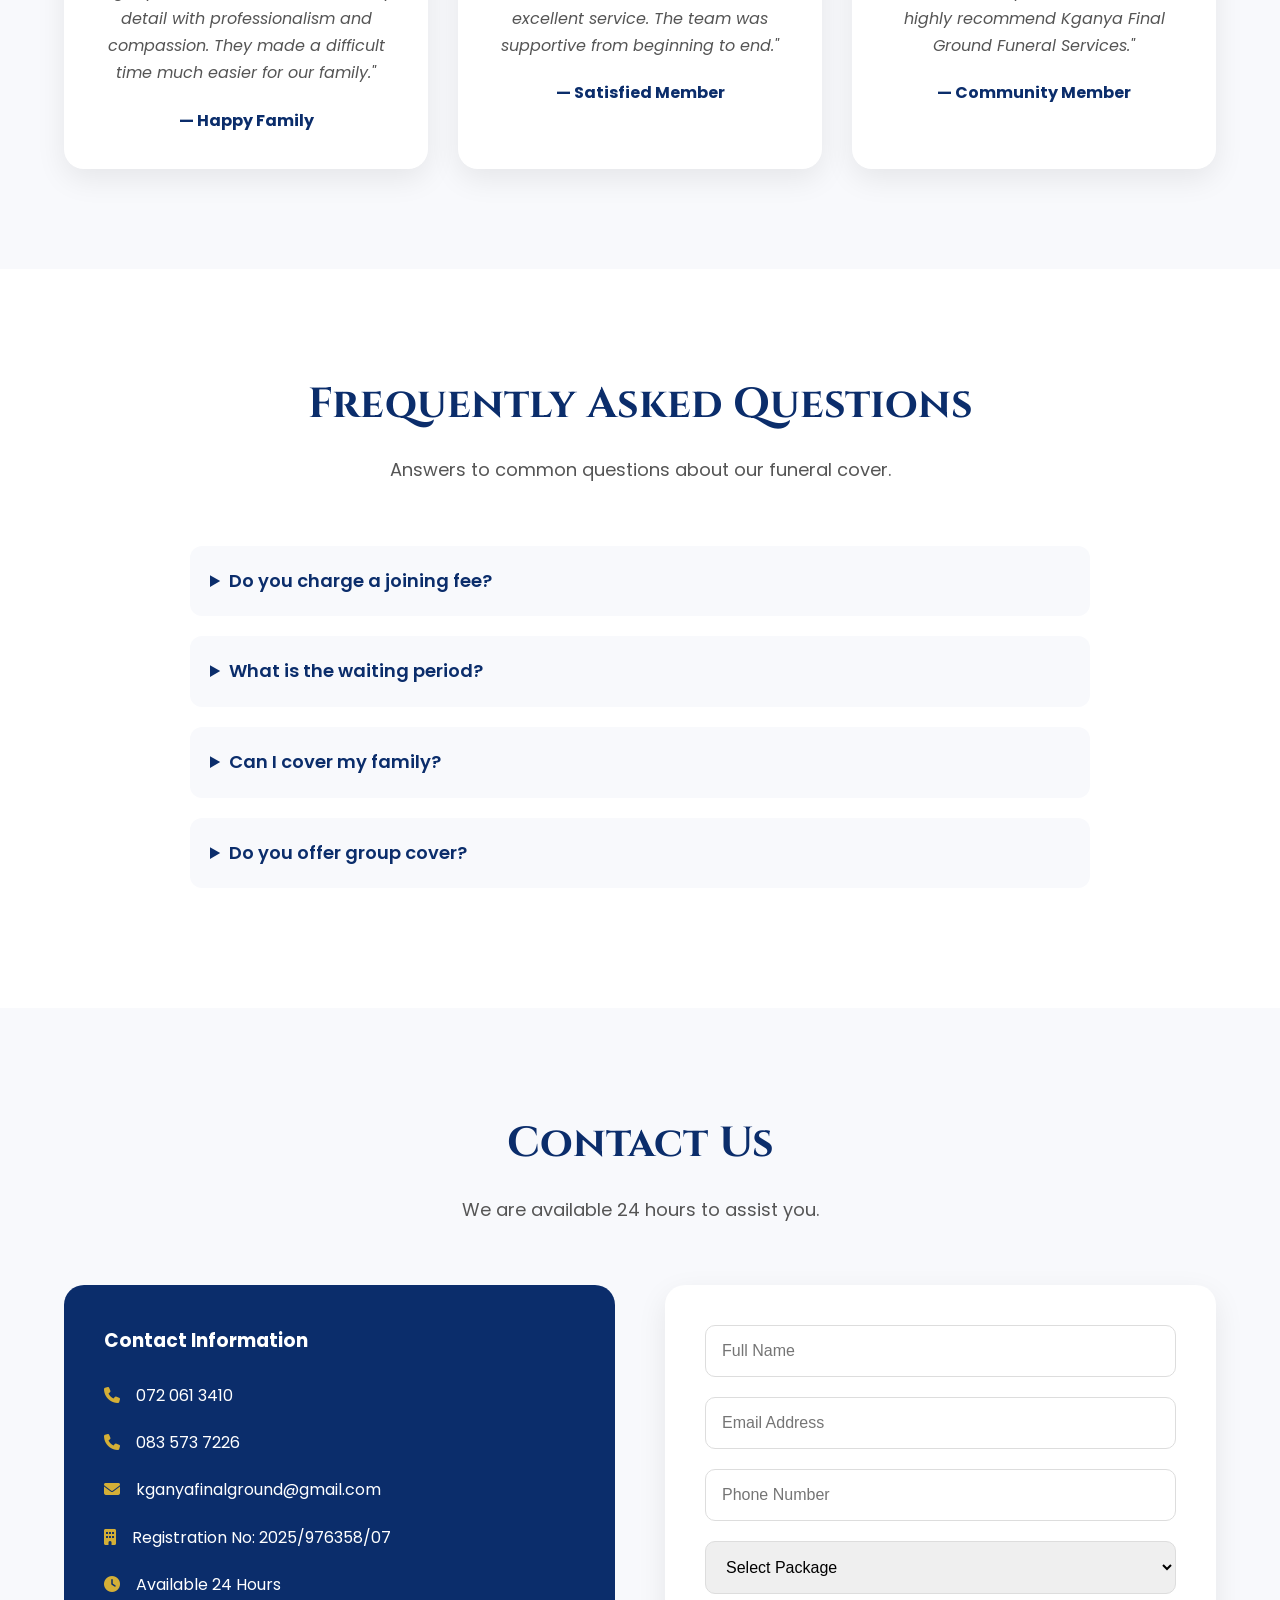
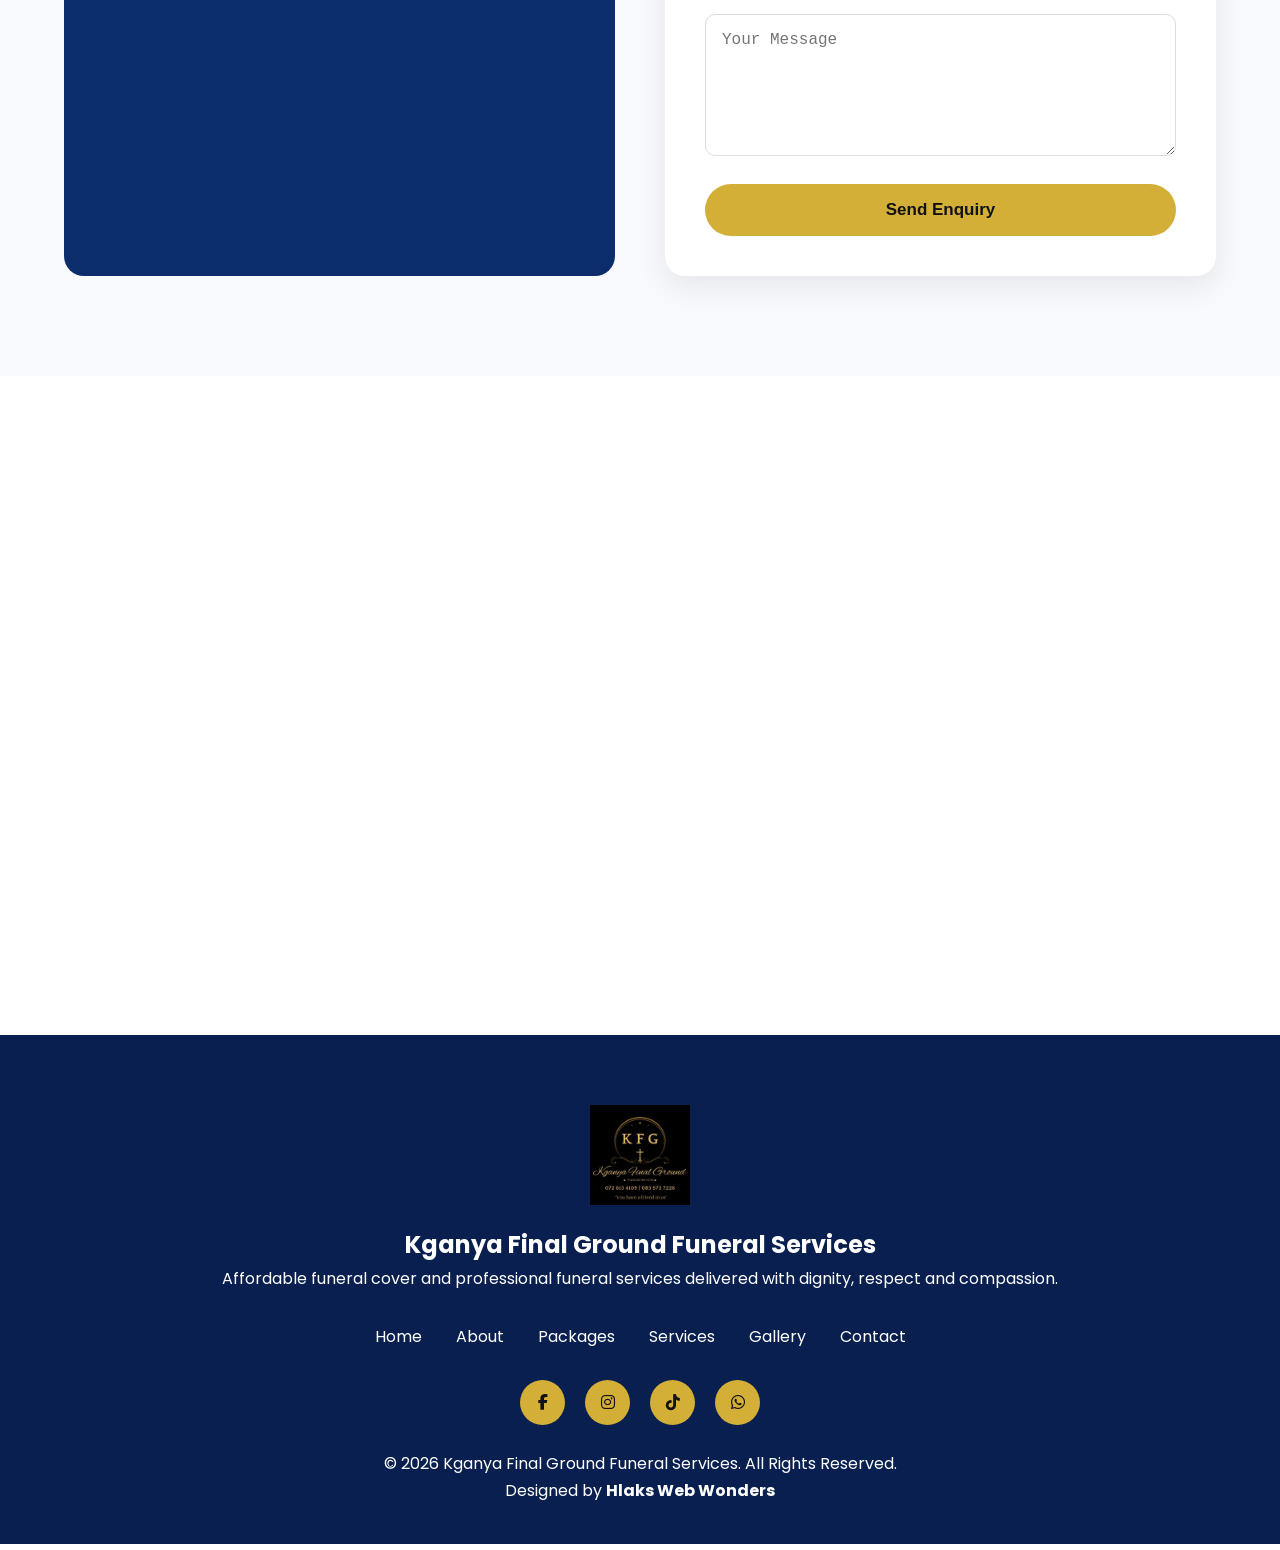
==== commit 66b71bb9: "Update logo image paths in index.html Replaced logo image source paths with a simplified version." ====
--- a/index.html
+++ b/index.html
@@ -52,7 +52,7 @@
 
 <a href="index.html" class="logo">
 
-<img src="kfg images gpg/logo.jpg">
+<img src="logo.jpg">
 
 <span>
 
@@ -844,7 +844,7 @@
 
     <div class="container footer-content">
 
-        <img src="kfg images gpg/logo.jpg" alt="KFG Logo" class="footer-logo">
+        <img src="logo.jpg" alt="KFG Logo" class="footer-logo">
 
         <h2>Kganya Final Ground Funeral Services</h2>
 
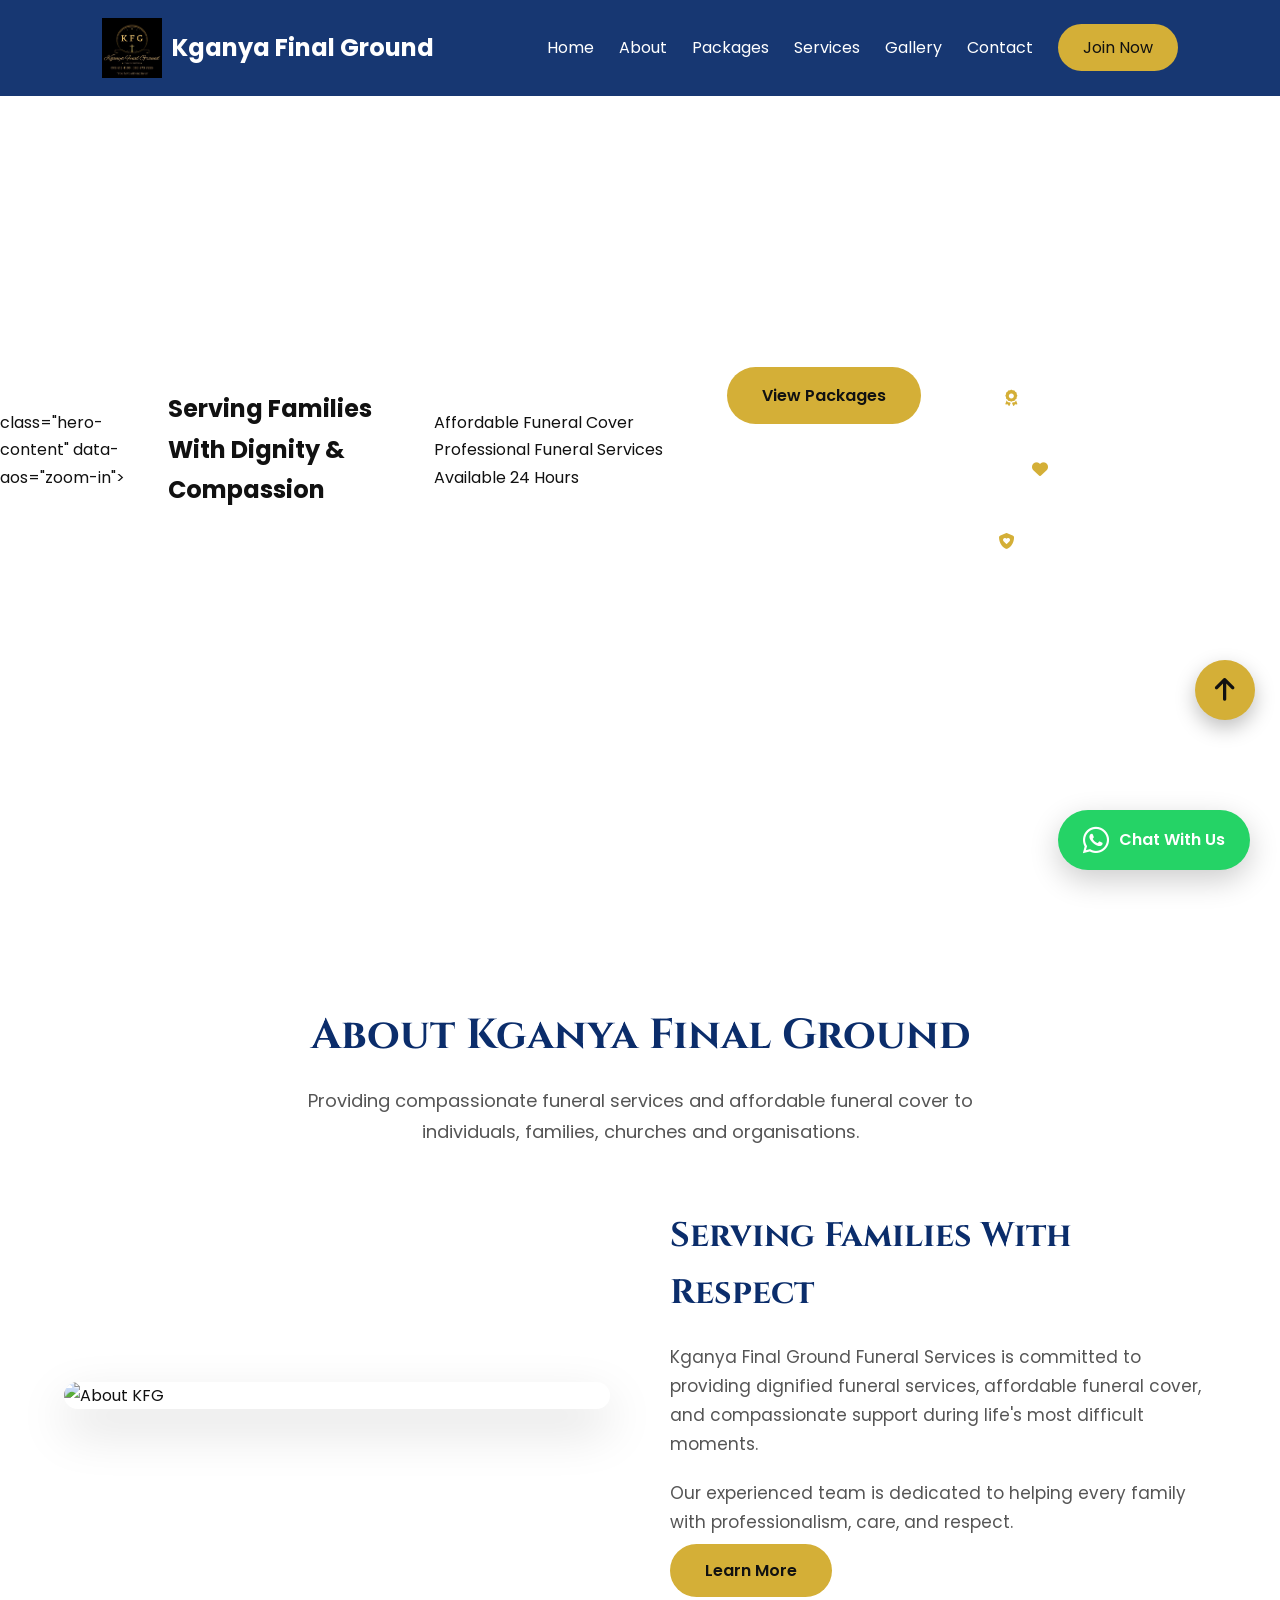
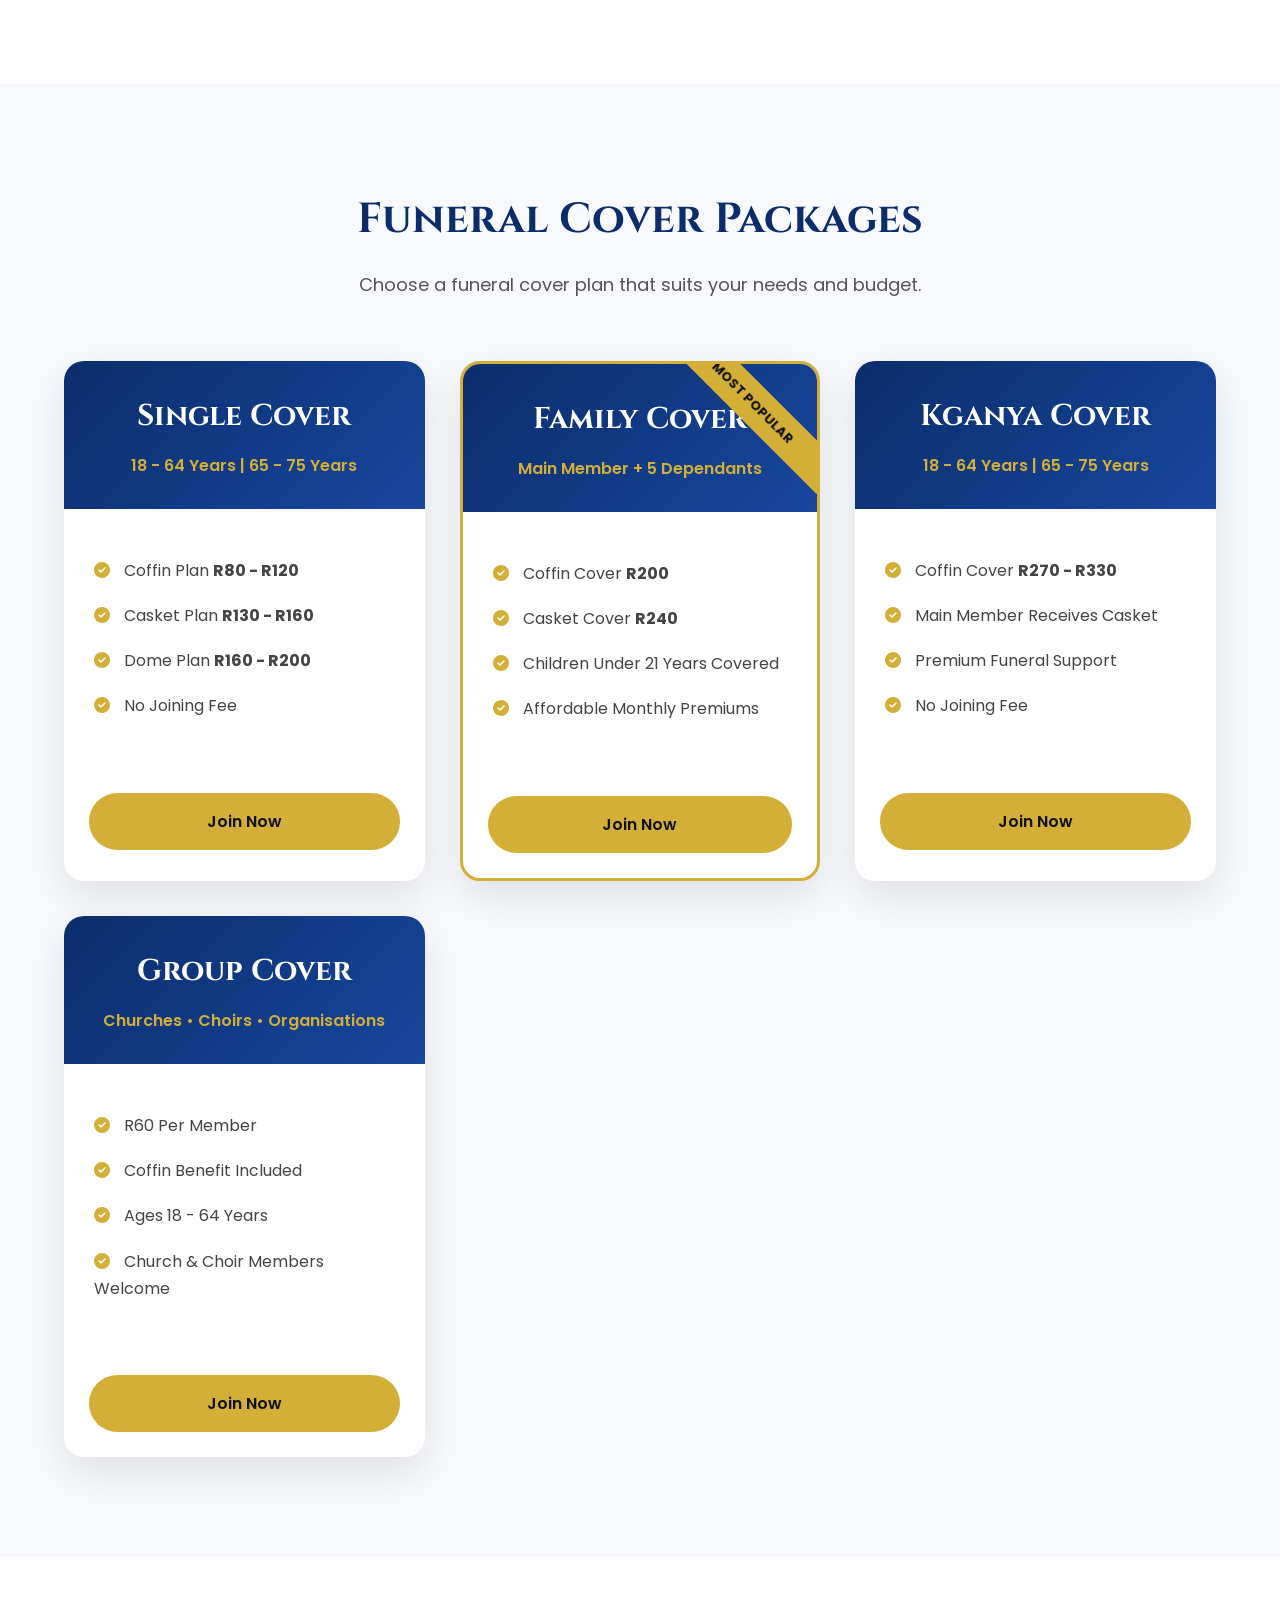
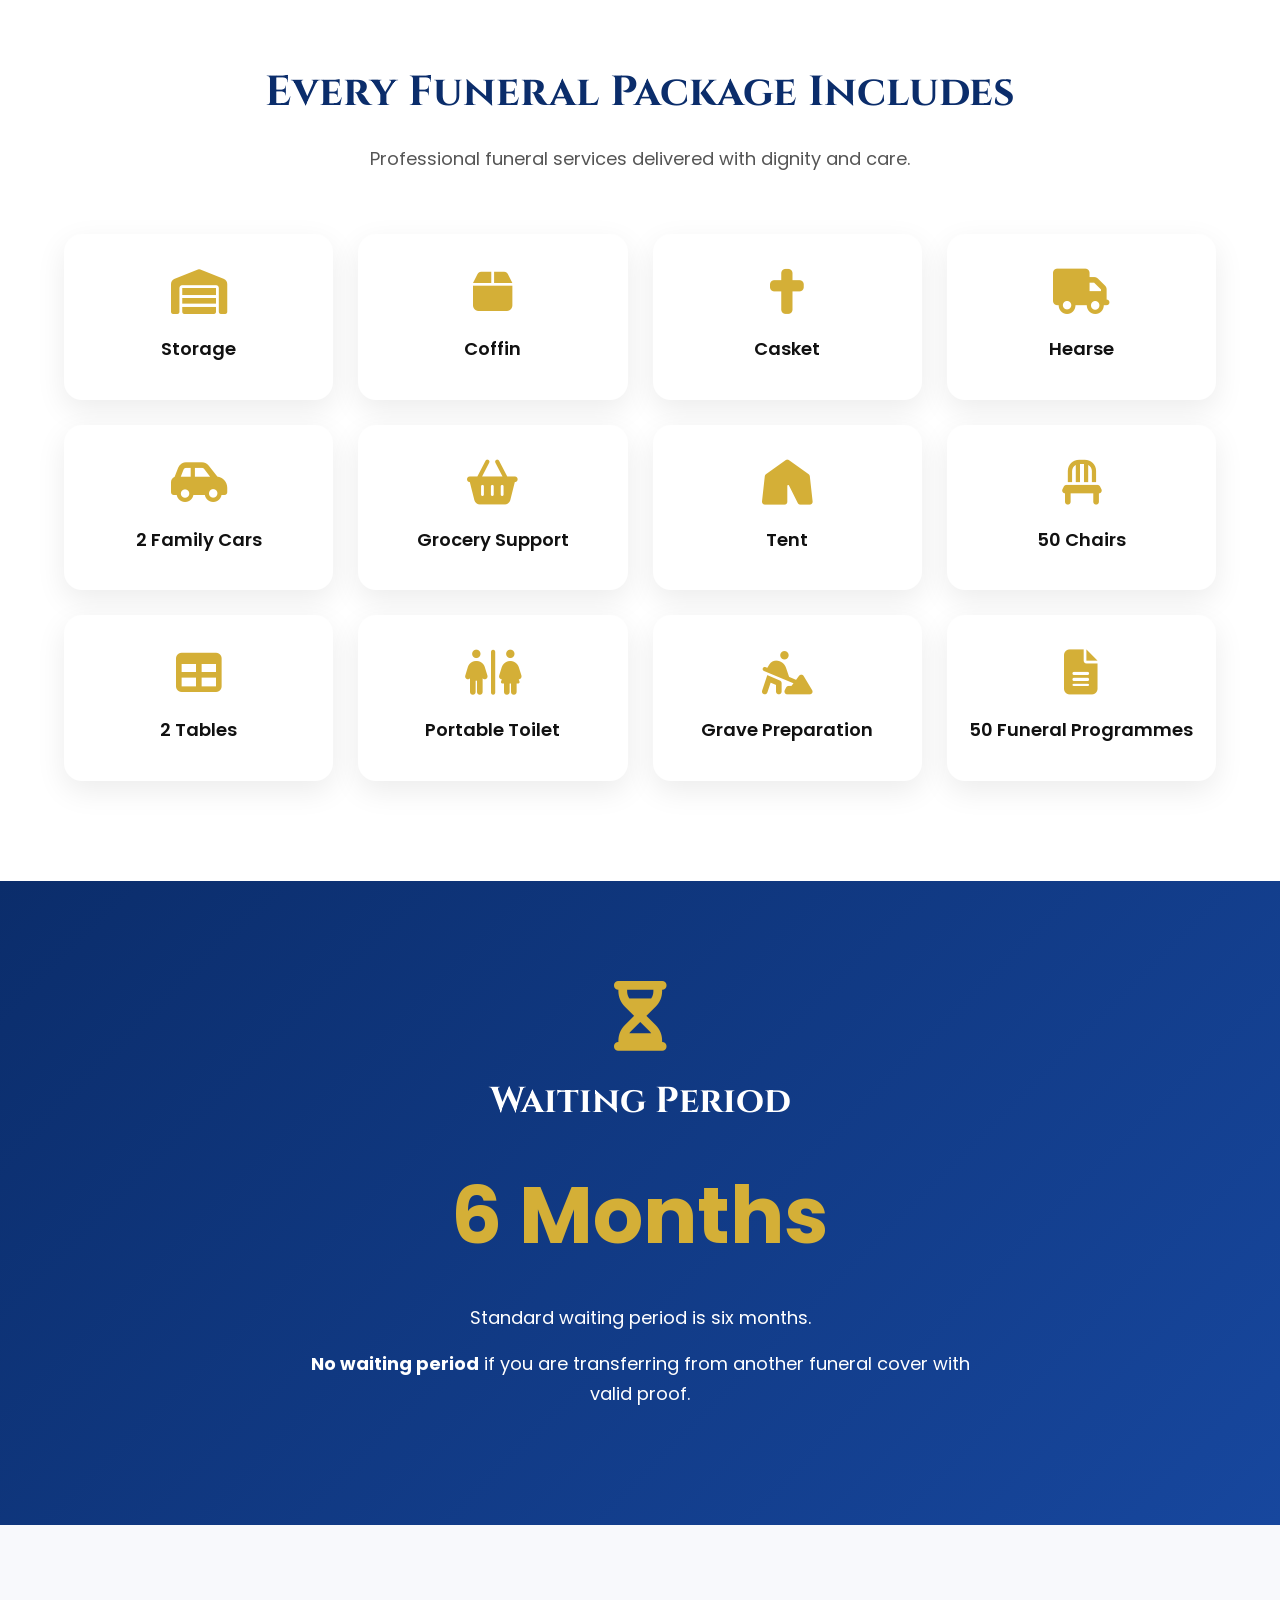
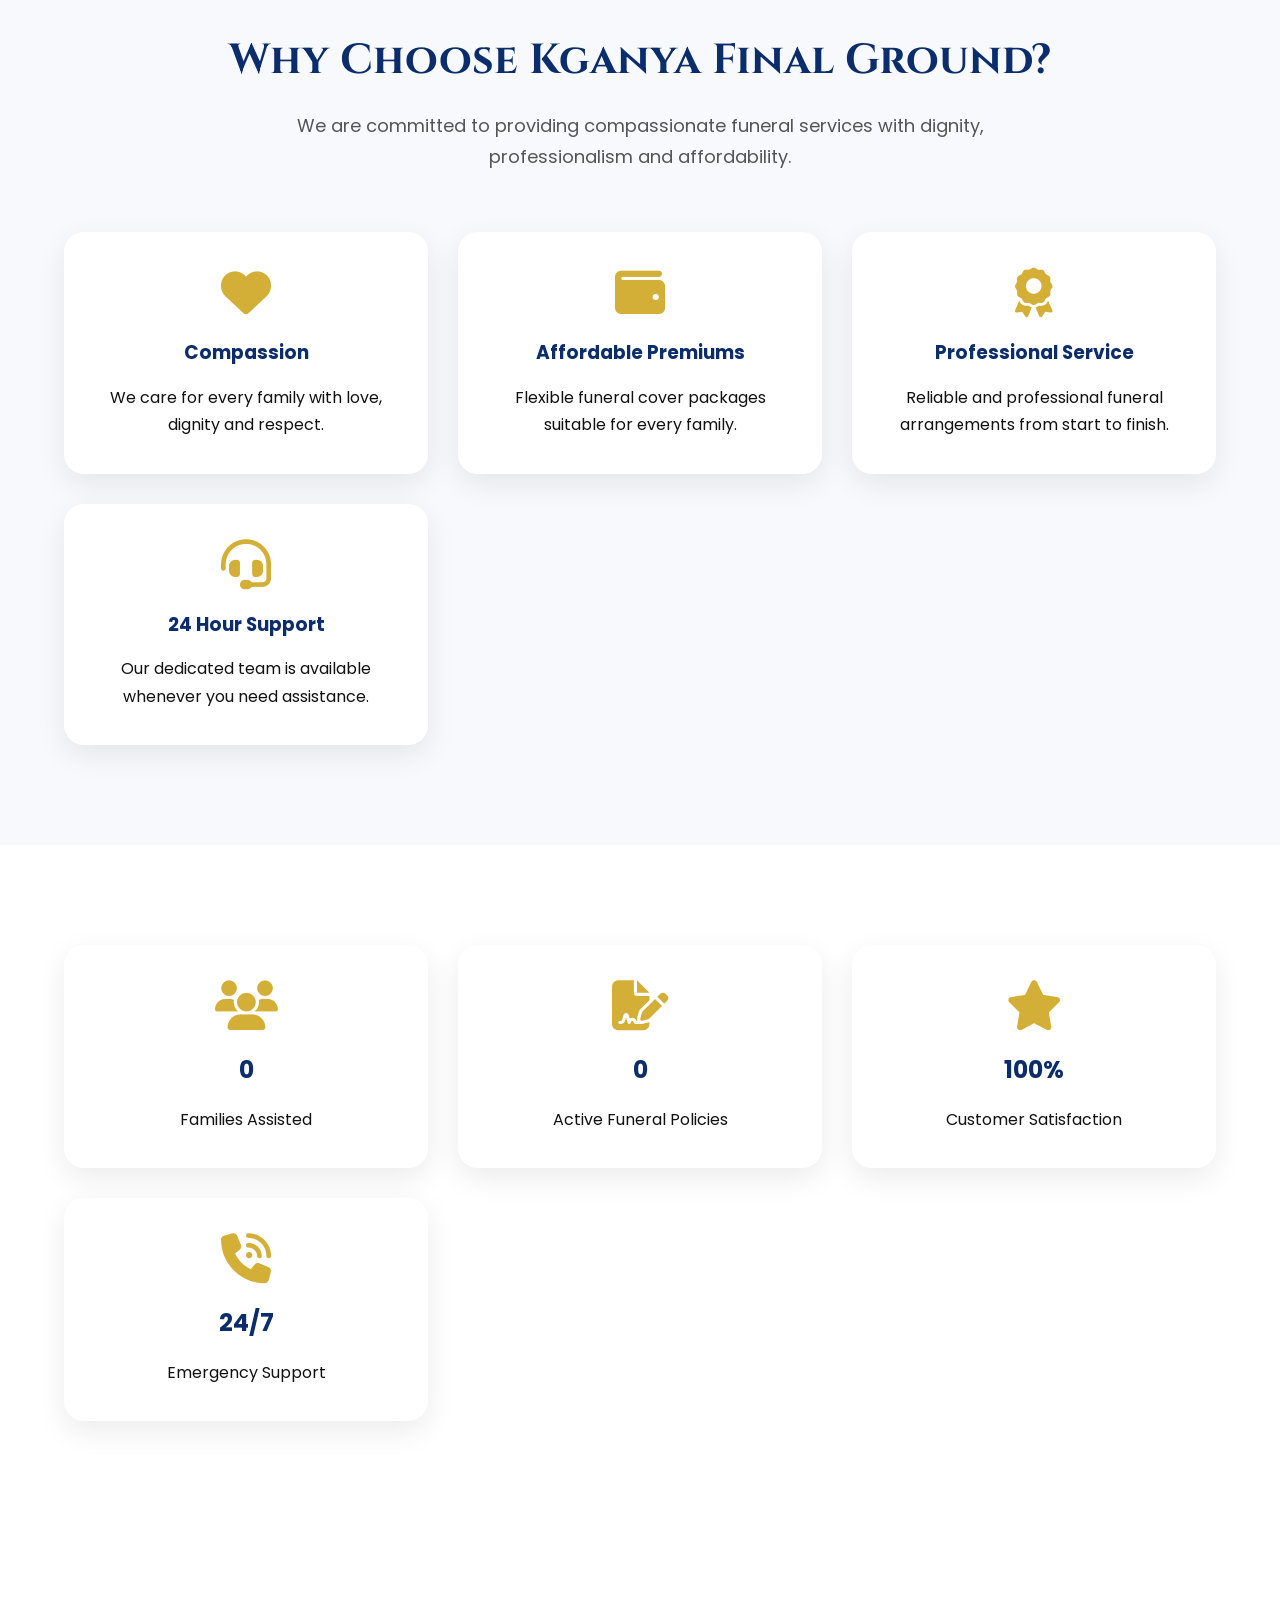
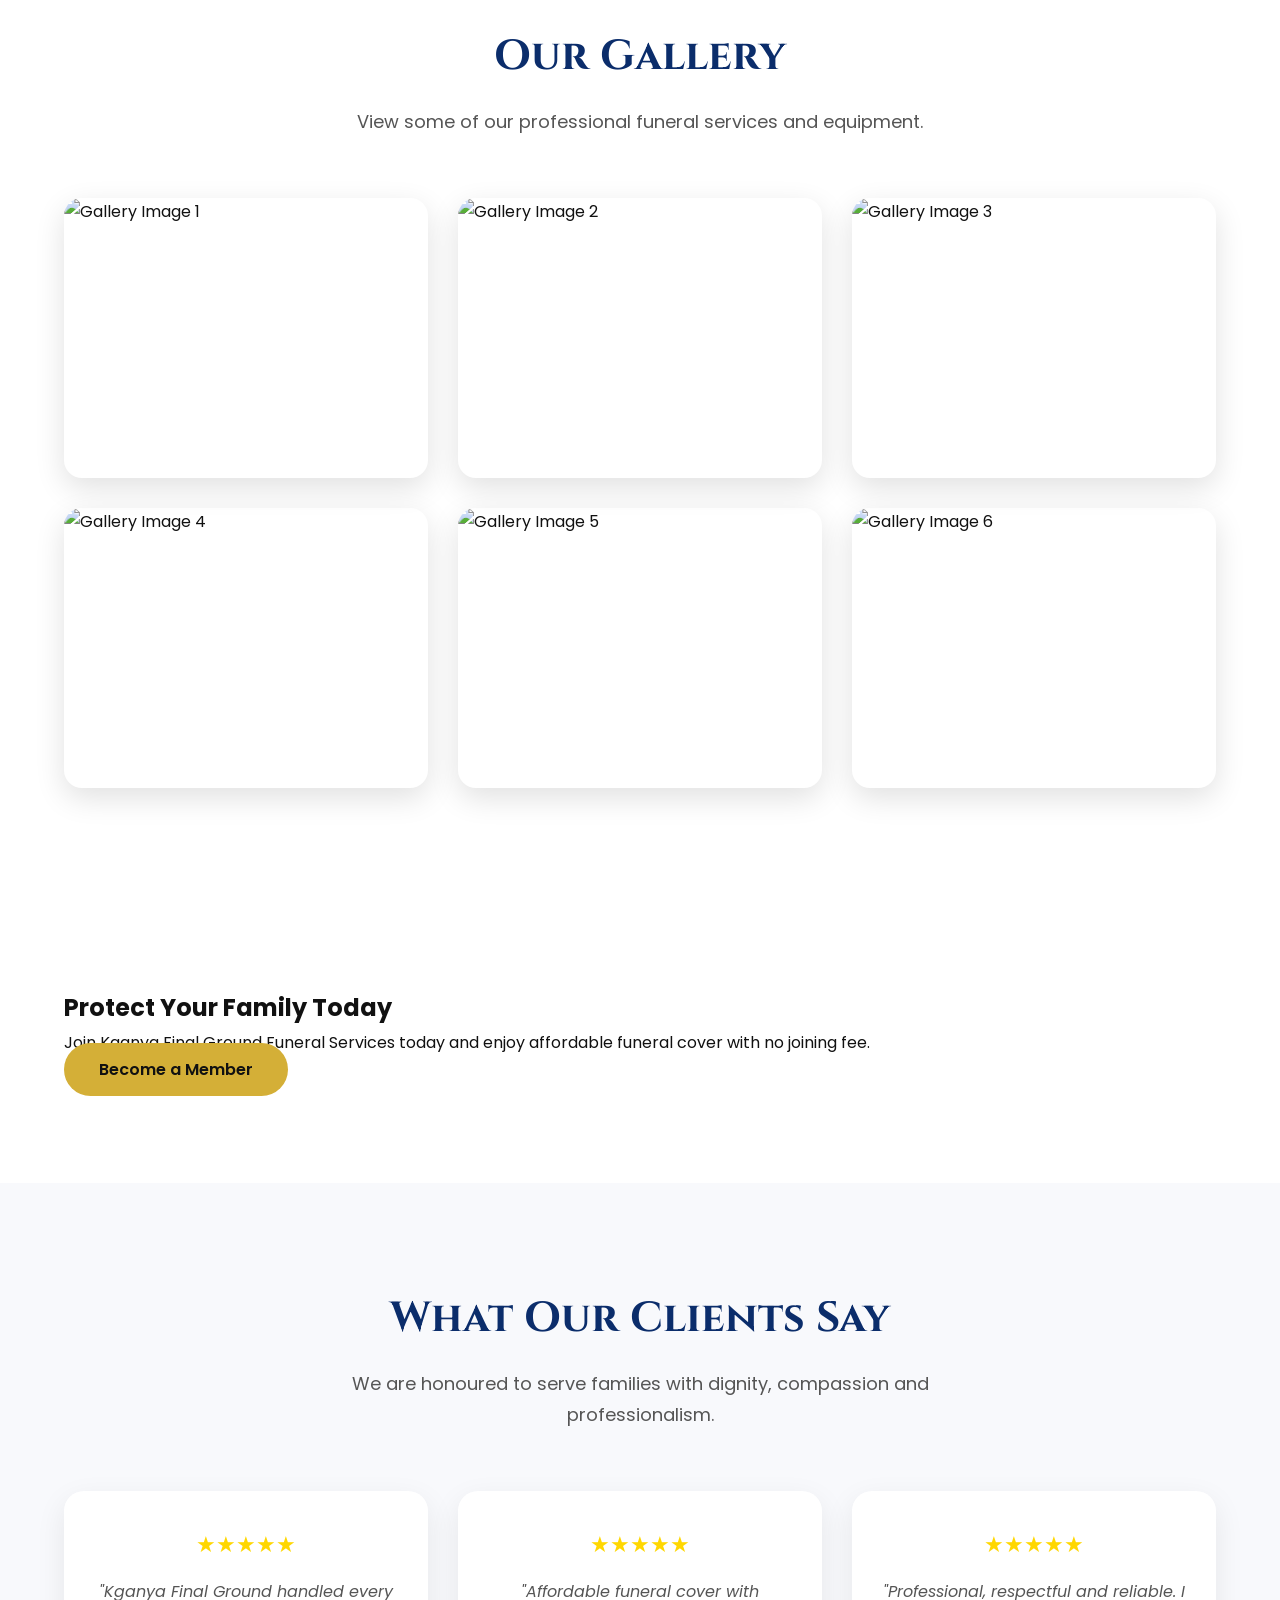
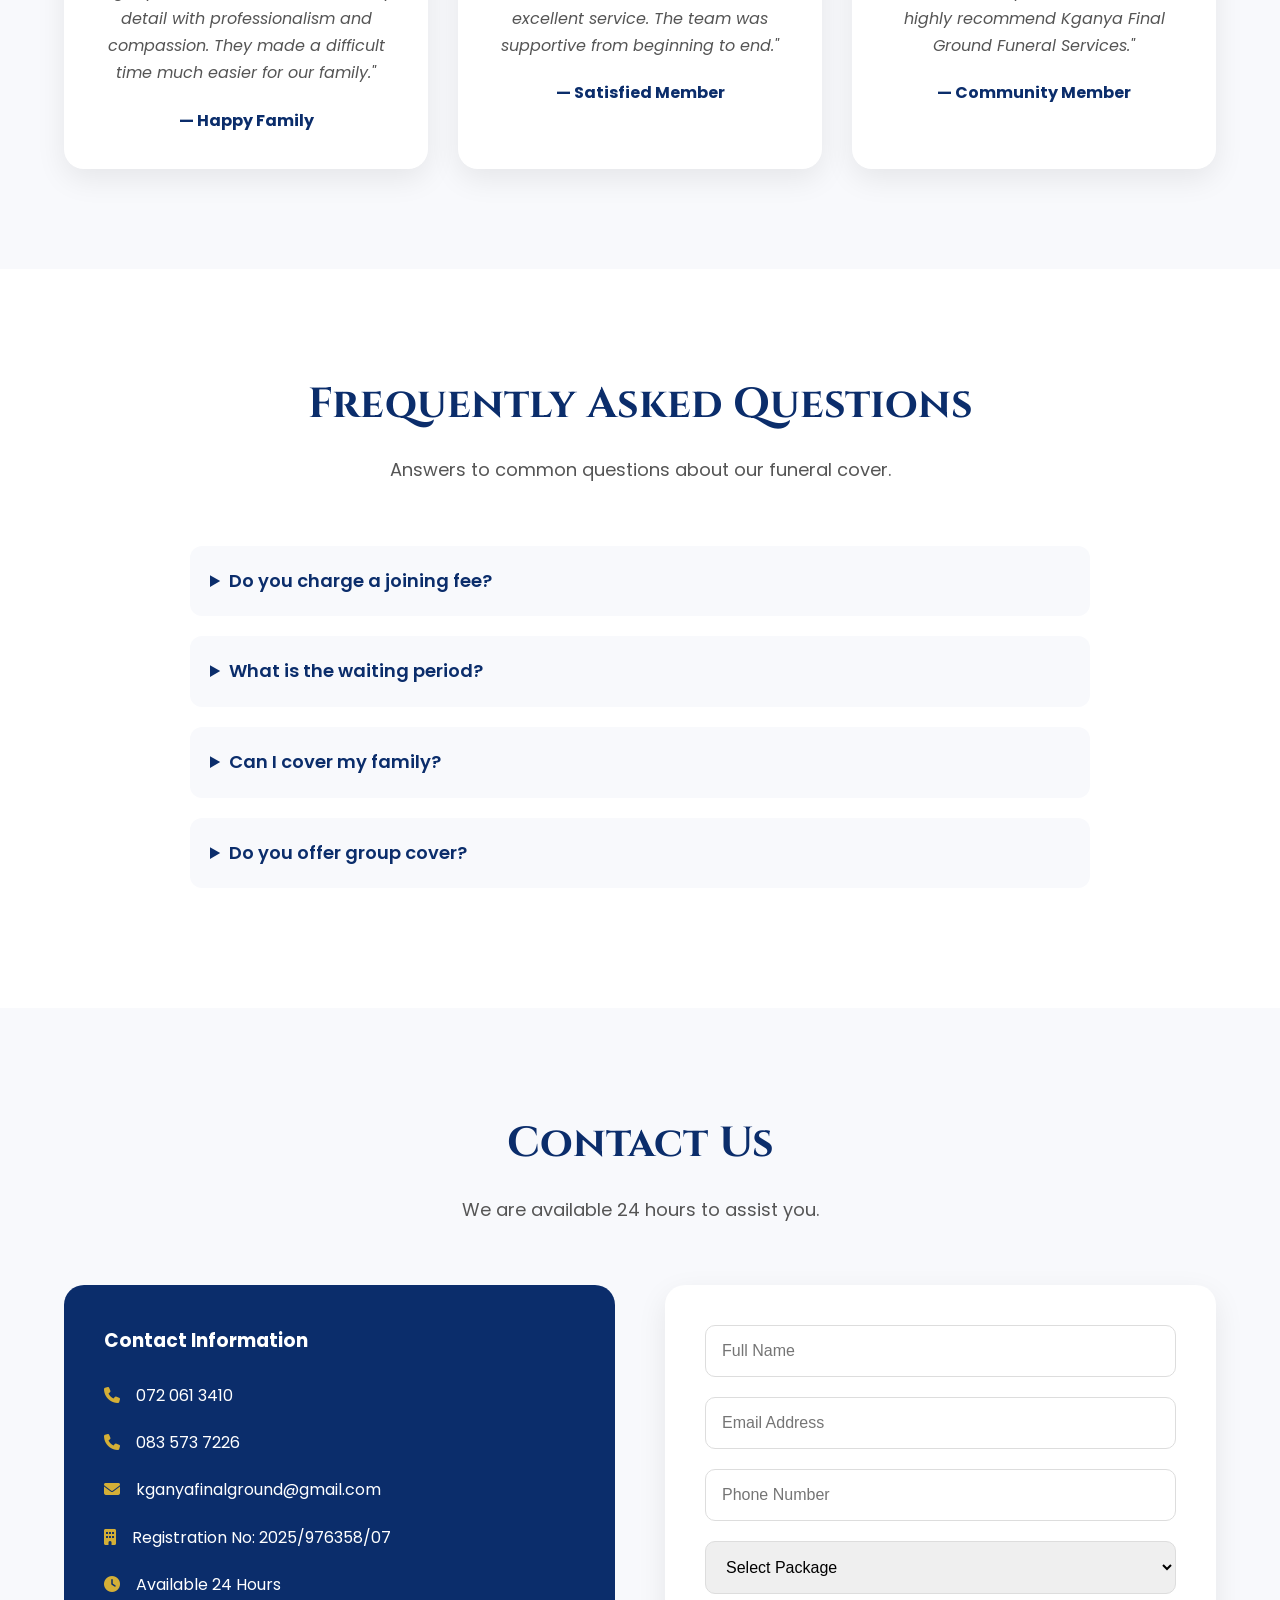
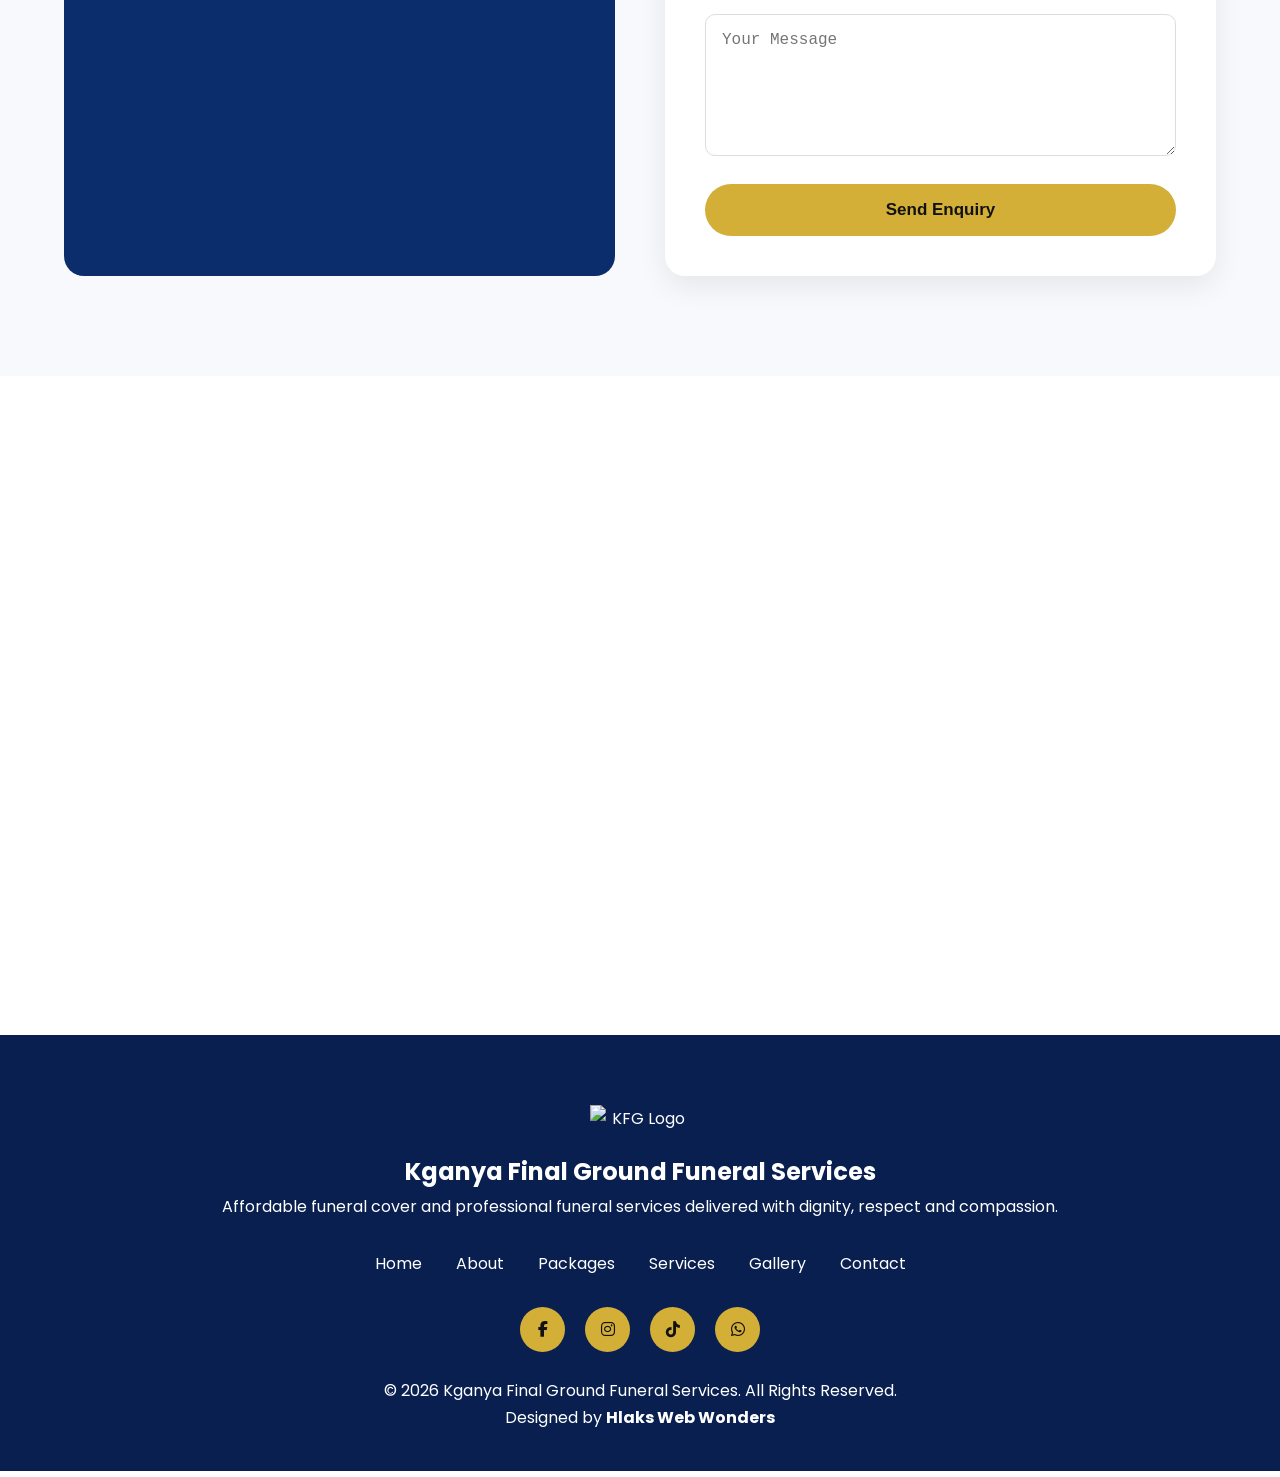
==== commit 4c739c60: "Update logo image path in index.html" ====
--- a/index.html
+++ b/index.html
@@ -52,7 +52,7 @@
 
 <a href="index.html" class="logo">
 
-<img src="logo.jpg">
+<img src="images gpg/logo.jpg">
 
 <span>
 
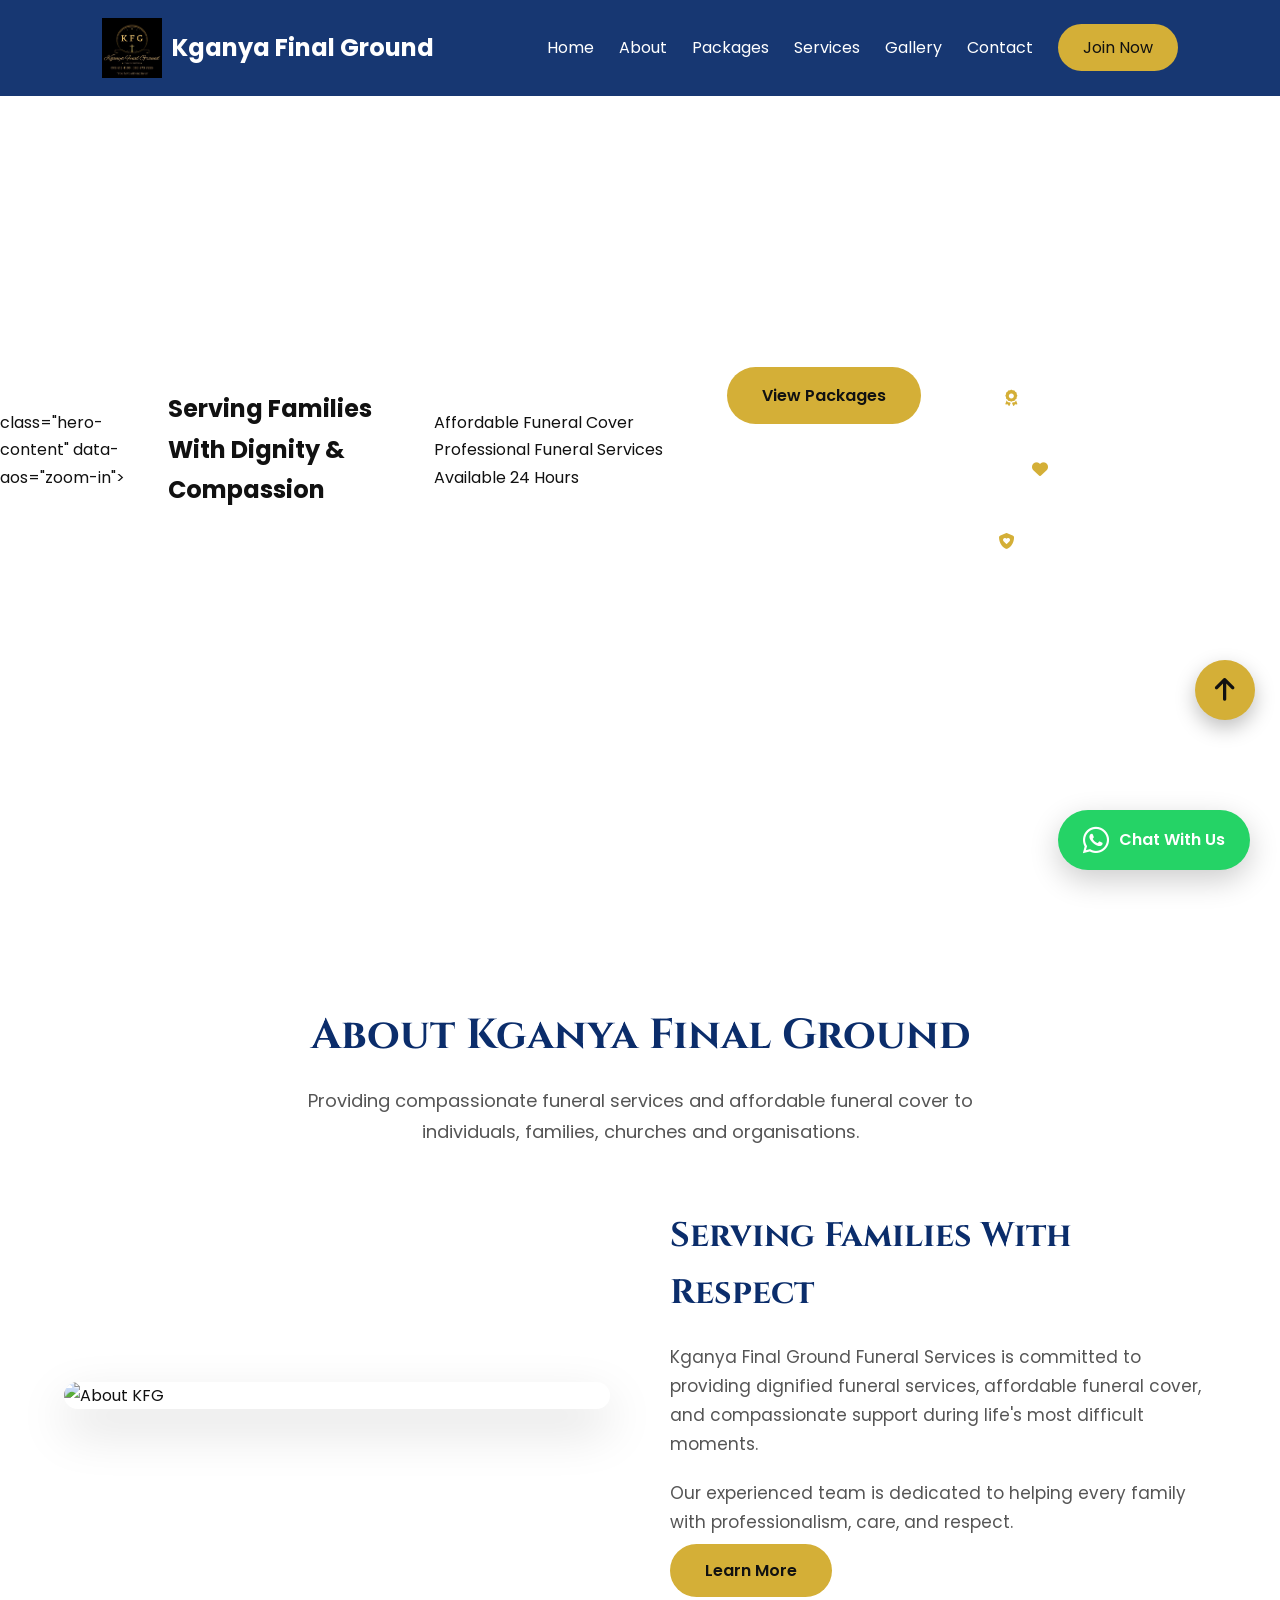
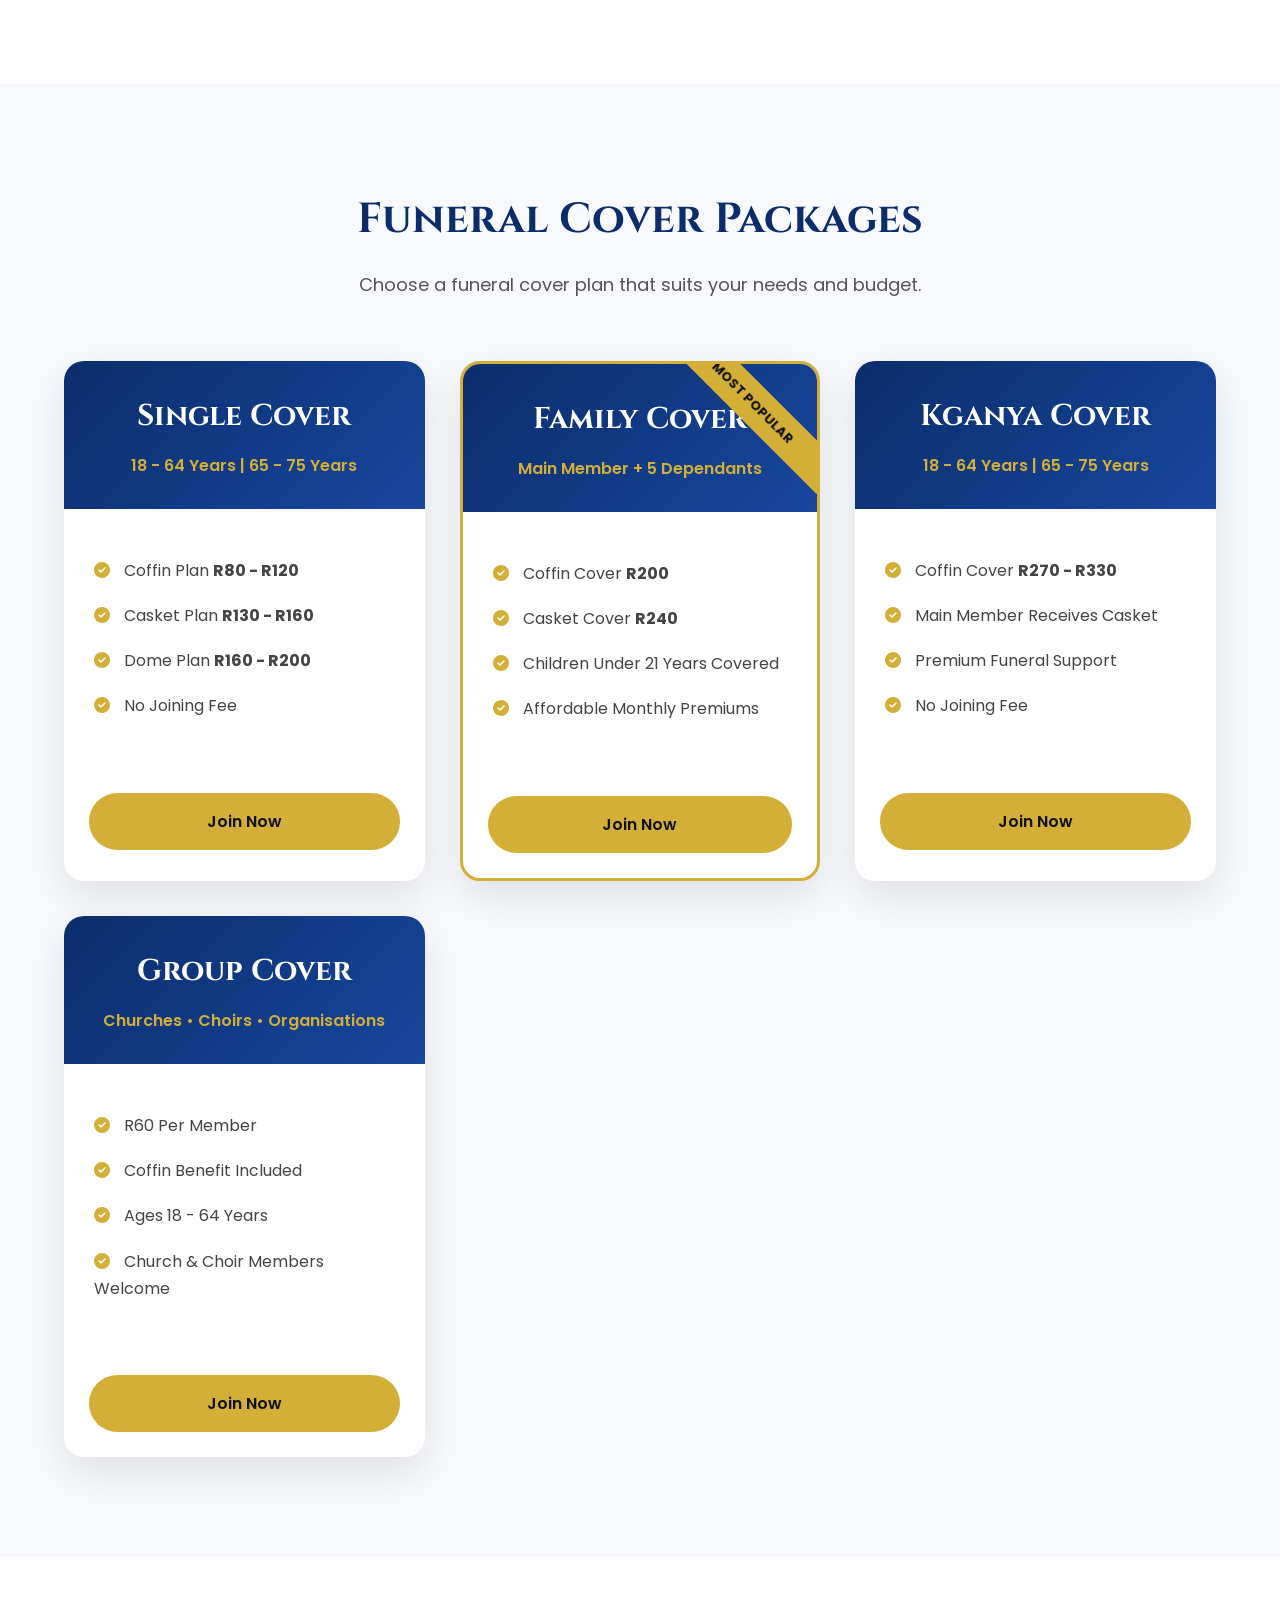
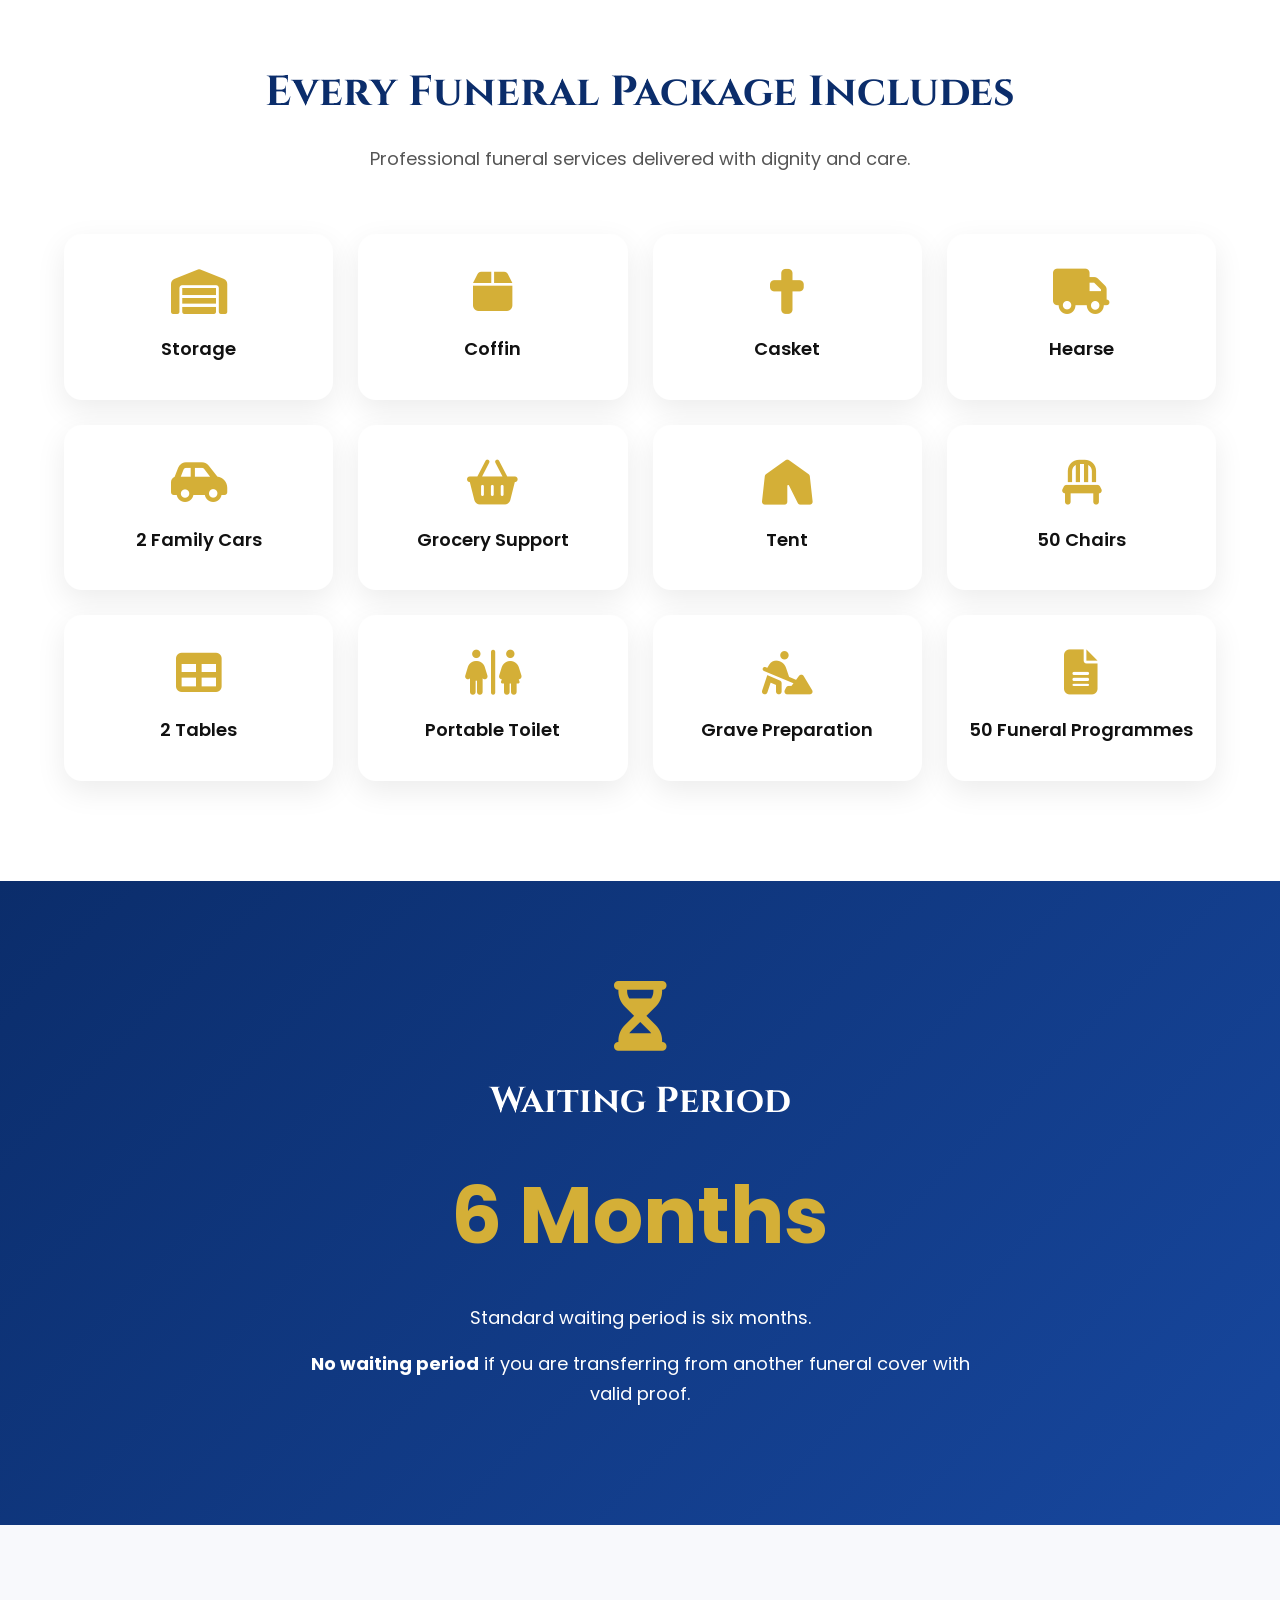
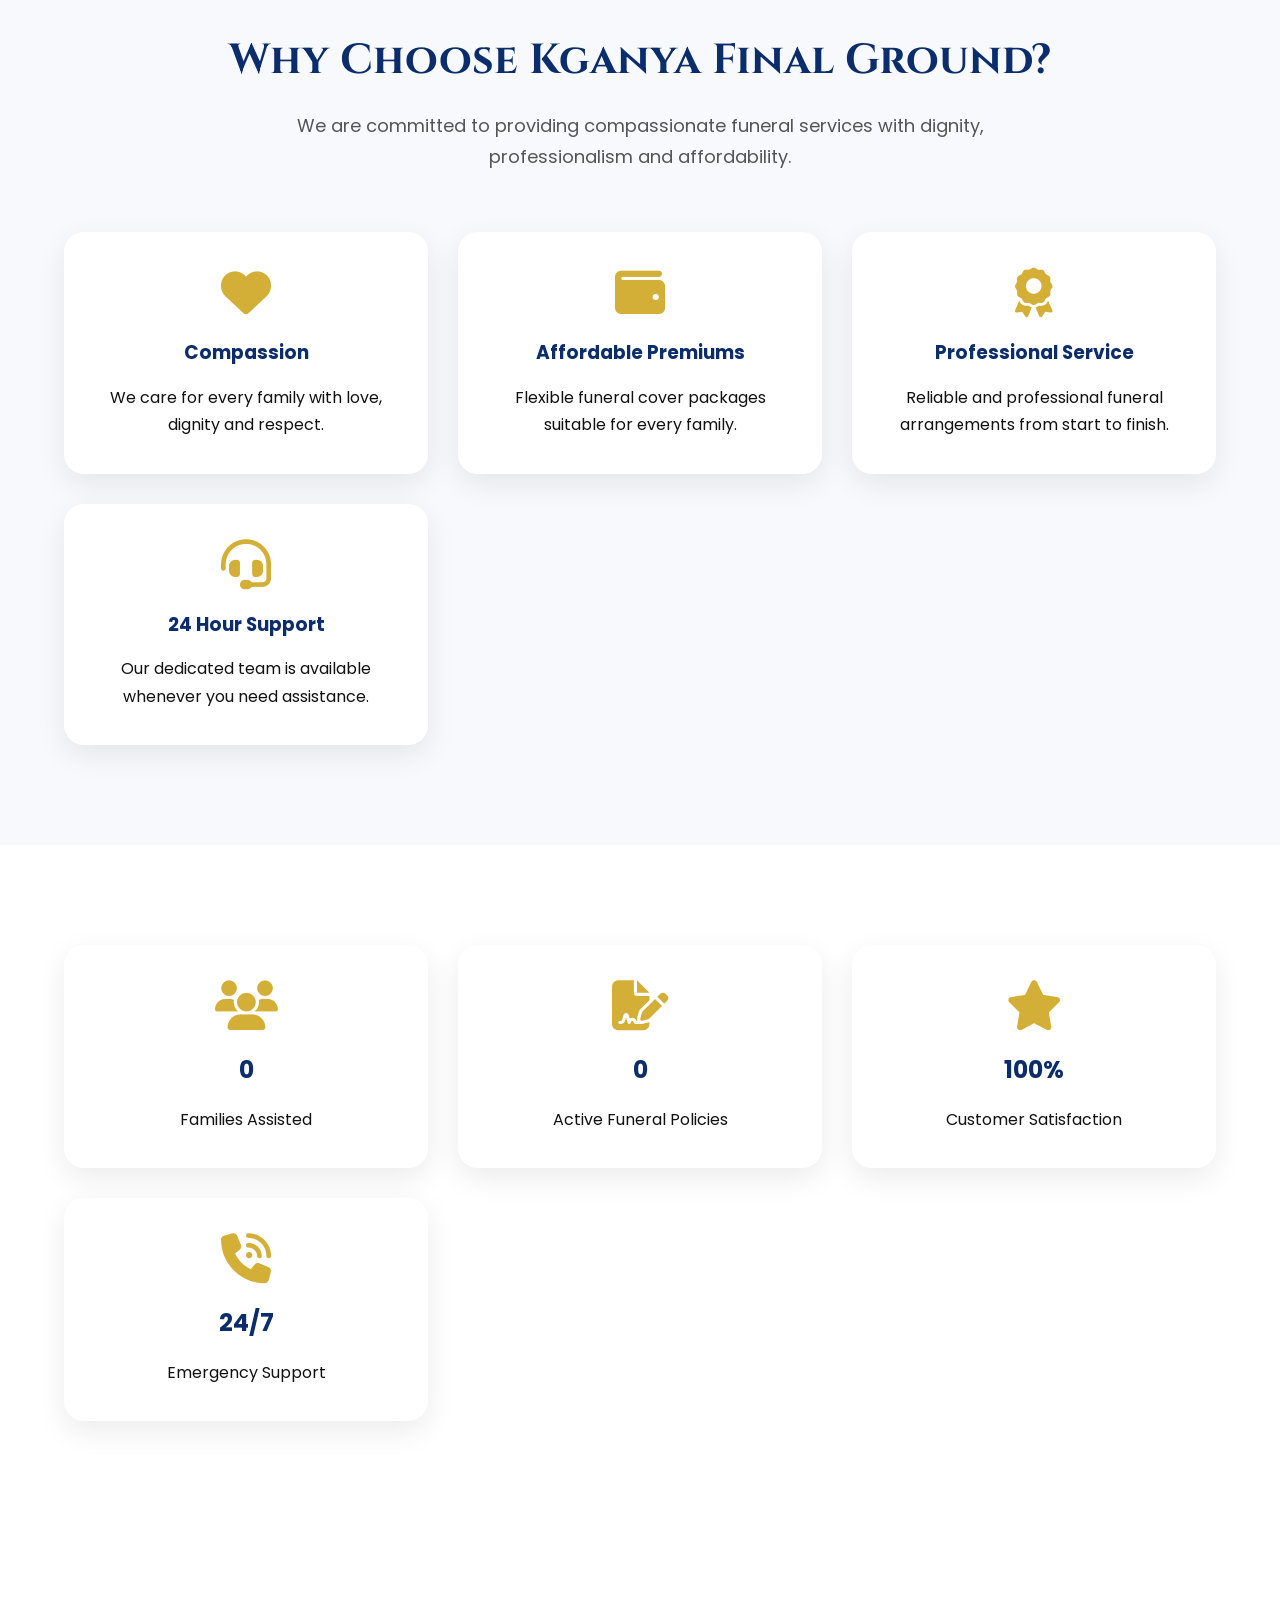
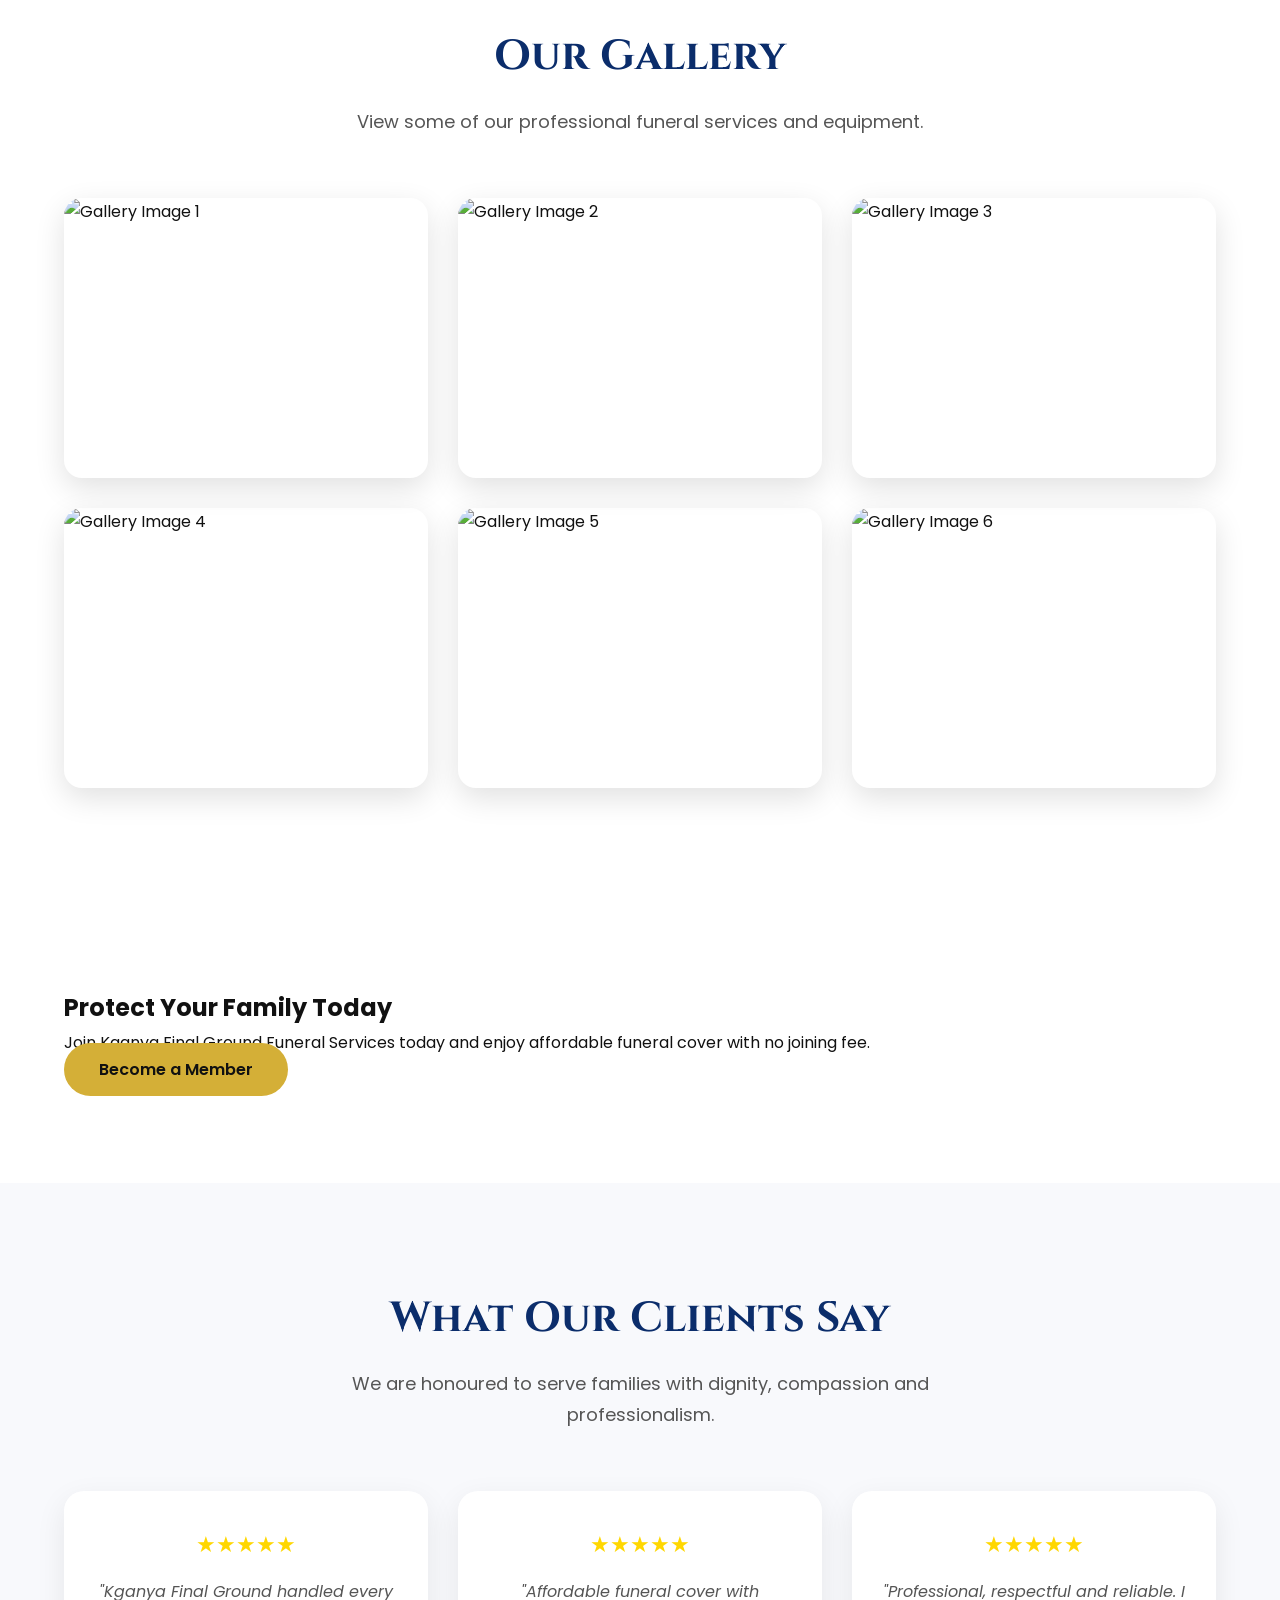
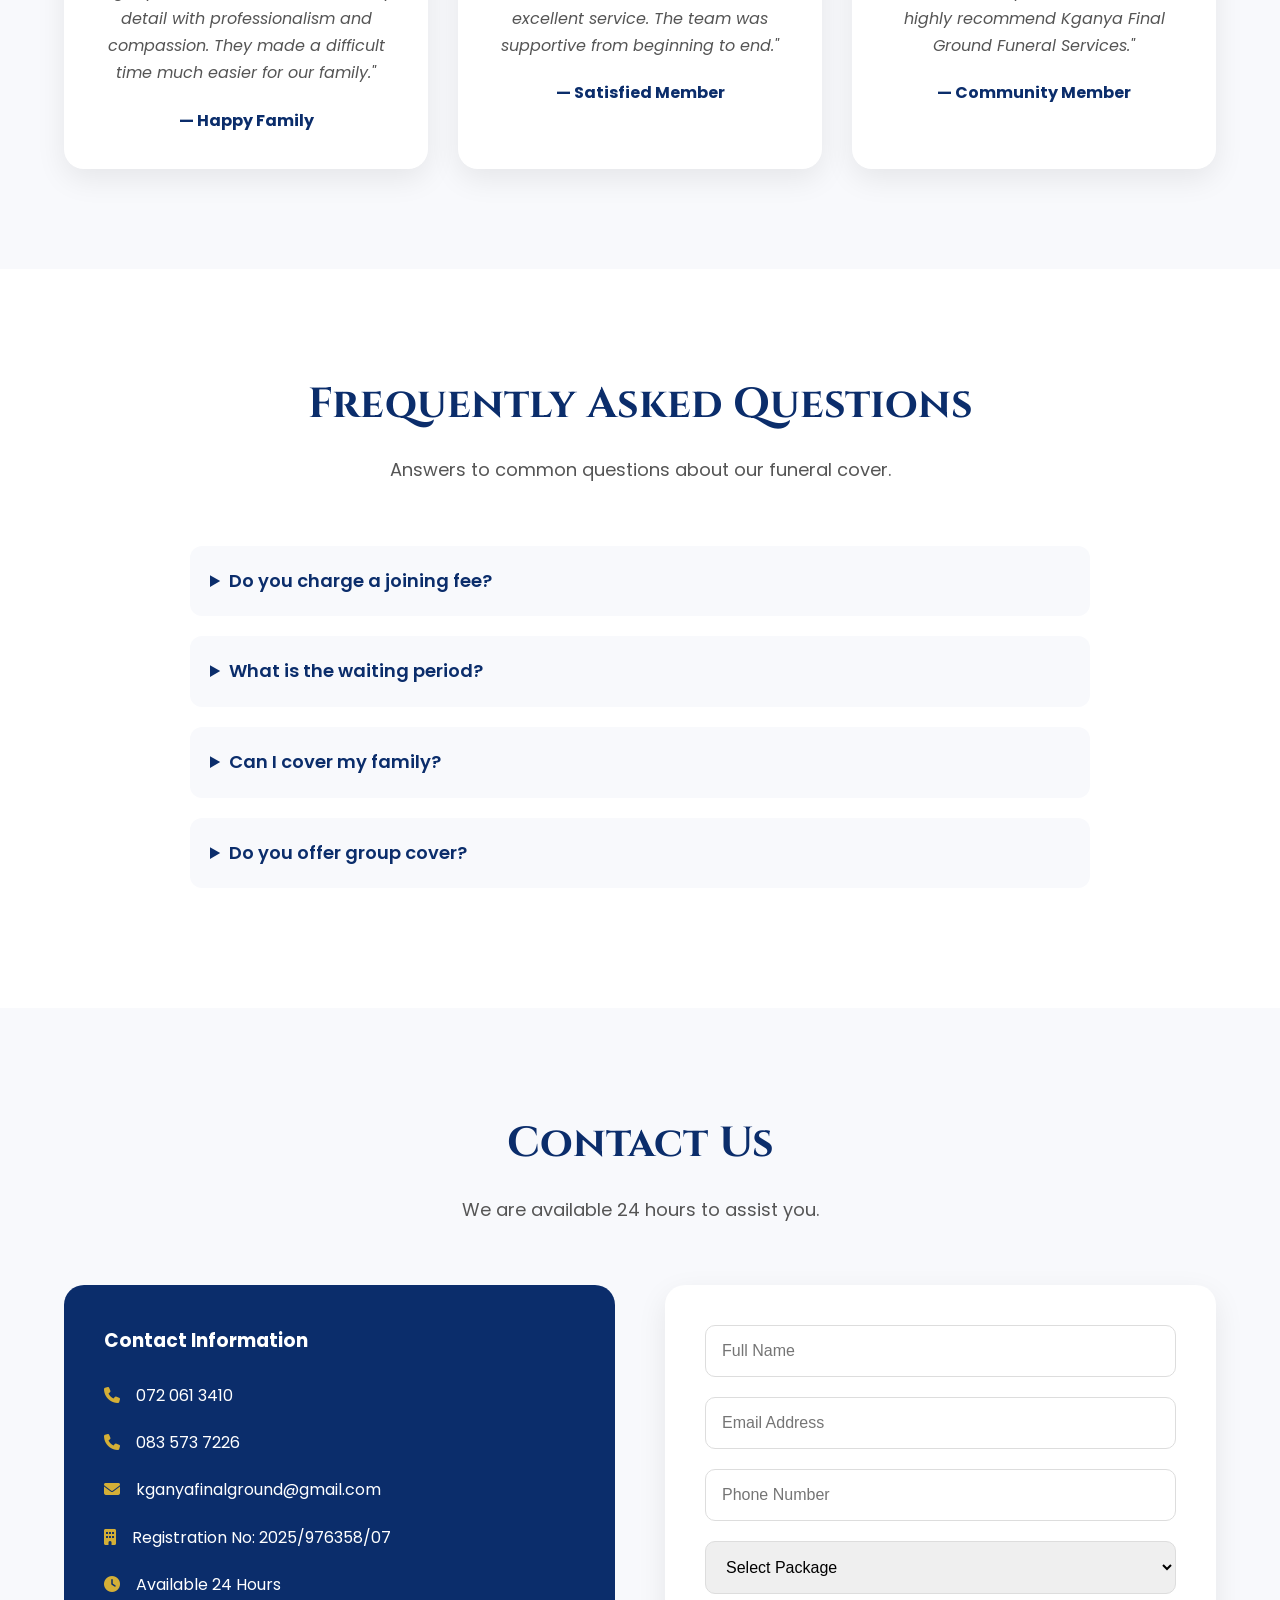
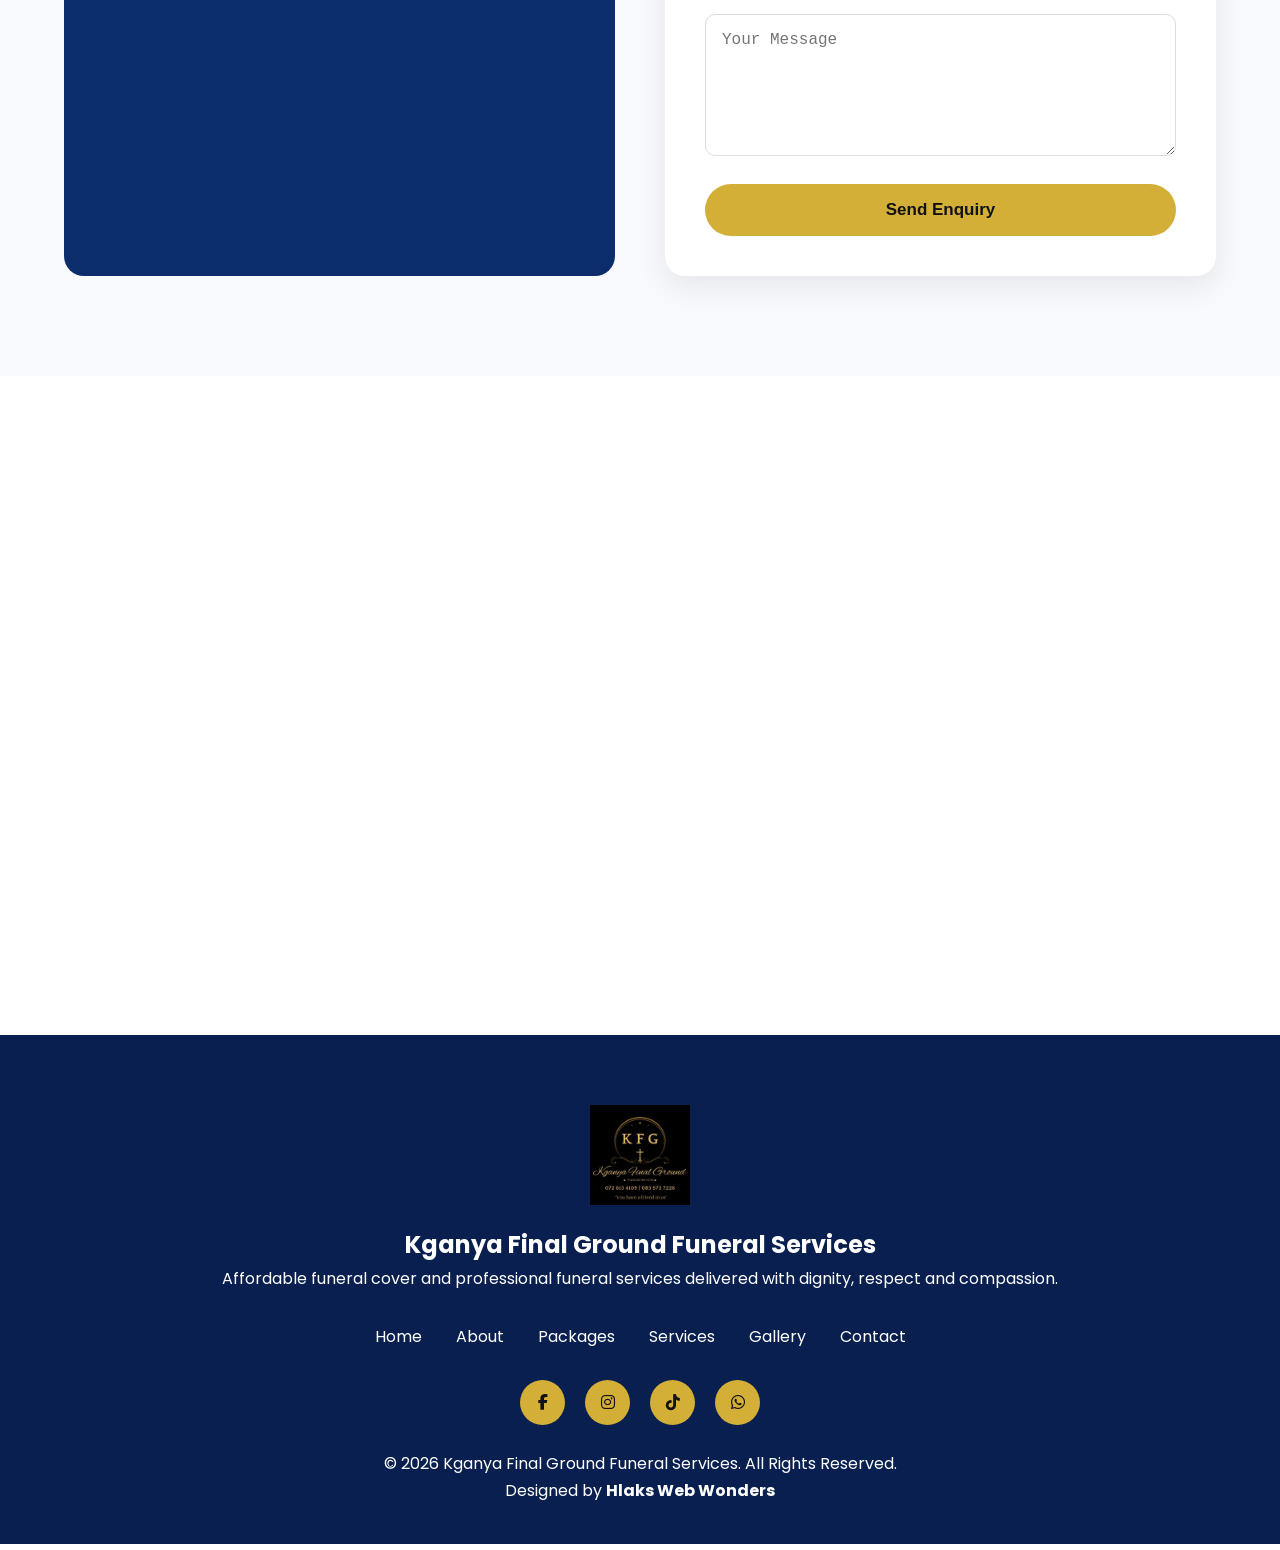
==== commit 88fda6ef: "Fix image source path for footer logo" ====
--- a/index.html
+++ b/index.html
@@ -844,7 +844,7 @@
 
     <div class="container footer-content">
 
-        <img src="logo.jpg" alt="KFG Logo" class="footer-logo">
+        <img src="images gpg/logo.jpg" alt="KFG Logo" class="footer-logo">
 
         <h2>Kganya Final Ground Funeral Services</h2>
 
